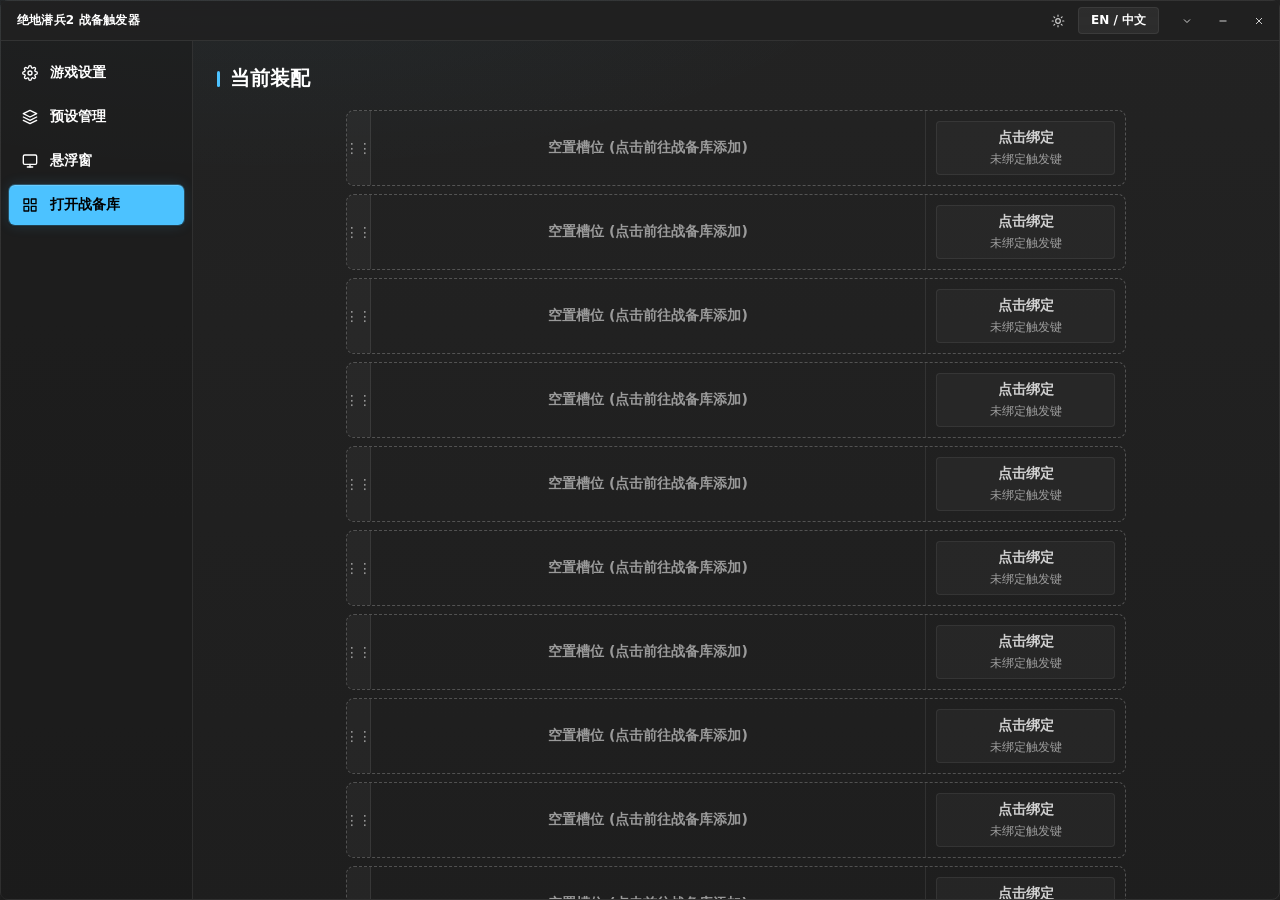
==== ui/index.html @ 61d0d746 "fix(ui): remove a duplicated ocr key in the builtin stratagem entry The M-105 Stalwart entry repeate" ====
<!DOCTYPE html>
<html lang="zh-CN" data-ui-ready="false" aria-busy="true">
<head>
    <meta charset="UTF-8">
    <meta name="viewport" content="width=device-width, initial-scale=1.0">
    <title>HD2 Trigger</title>
    <link rel="stylesheet" href="./tokens.css">
    <style>
        * {
            box-sizing: border-box; margin: 0; padding: 0; user-select: none;
            font-family: var(--font-ui);
            -webkit-font-smoothing: antialiased;
        }
        input, textarea { user-select: text; }

        html {
            width: 100%;
            height: 100%;
            background: transparent;
        }

        /* Keyboard-focus ring for interactive controls. Text inputs are excluded:
           their accent underline and brighter fill already mark focus, and the
           outer ring reads as noise on mouse click. */
        button:focus-visible, .sidebar-btn:focus-visible, .lib-card:focus-visible, .toggle-option:focus-visible {
            outline: 2px solid var(--focus-outer); outline-offset: 1px;
        }

        body {
            background-color: var(--window-bg);
            background-image: var(--window-bg-layers);
            color: var(--text-primary);
            width: 100vw; height: 100vh; display: flex; flex-direction: column; overflow: hidden;
            border: 1px solid var(--window-edge); border-radius: var(--window-radius);
            background-clip: padding-box; isolation: isolate;
            box-shadow: inset 0 1px 0 rgba(255, 255, 255, 0.03);
        }

        /* Keep the unlocalized HTML shell out of the first painted frame. */
        html[data-ui-ready="false"] body > * {
            visibility: hidden;
        }

        #titlebar {
            height: 40px; background: var(--titlebar-bg);
            backdrop-filter: blur(30px) saturate(1.3); -webkit-backdrop-filter: blur(30px) saturate(1.3);
            display: flex; justify-content: space-between; align-items: center;
            padding-left: 16px; -webkit-app-region: drag;
            border-bottom: 1px solid var(--divider); z-index: 100; flex-shrink: 0;
        }
        .title-text {
            color: var(--text-primary); font-size: 12px; font-weight: 600; letter-spacing: 0.2px;
        }
        .titlebar-controls { display: flex; height: 100%; -webkit-app-region: no-drag; align-items: center; padding-right: 4px; gap: 4px; }

        .lang-btn {
            background: var(--fill-control); border: 1px solid var(--stroke-control); color: var(--text-primary);
            cursor: pointer; padding: 4px 12px; font-size: 12px; font-weight: 600; border-radius: var(--radius-sm);
            transition: var(--transition); margin-right: 8px;
        }
        .lang-btn:hover { background: var(--fill-control-hover); border-color: var(--stroke-strong); }

        .window-btn {
            width: 32px; height: 32px; background: transparent; border: none; border-radius: var(--radius-sm);
            color: var(--text-secondary); cursor: pointer; transition: var(--transition); font-size: 12px;
            display: flex; justify-content: center; align-items: center;
        }
        .window-btn:hover { background-color: var(--fill-control-hover); color: var(--text-primary); }
        .window-btn.close:hover { background-color: var(--danger); color: white; }

        html[data-theme="dark"] .theme-icon-moon { display: none; }
        html[data-theme="light"] .theme-icon-sun { display: none; }

        #app-content { flex-grow: 1; display: flex; flex-direction: row; overflow: hidden; }

        #app-sidebar {
            width: 192px; flex-shrink: 0; display: flex; flex-direction: column; gap: 4px;
            padding: 12px 8px; border-right: 1px solid var(--divider);
            background: var(--sidebar-bg); overflow-y: auto;
        }
        .sidebar-btn {
            display: flex; align-items: center; gap: 12px; width: 100%;
            background-color: transparent; color: var(--text-primary);
            border: 1px solid transparent; border-radius: var(--radius-md);
            padding: 10px 12px; font-size: 14px; font-weight: 600; cursor: pointer;
            transition: var(--transition); text-align: left; white-space: nowrap;
        }
        .sidebar-btn svg { width: 16px; height: 16px; flex-shrink: 0; }
        .sidebar-btn:hover { background-color: var(--fill-control-hover); border-color: var(--stroke-control); }
        .sidebar-btn:active { background-color: var(--fill-control-pressed); }
        .sidebar-btn.primary {
            background-color: var(--accent); color: var(--text-on-accent); border-color: transparent;
            border-top-color: var(--primary-top-light);
            box-shadow: var(--shadow-primary);
        }
        .sidebar-btn.primary:hover { background-color: var(--accent-hover); box-shadow: var(--shadow-primary-hover); }
        .sidebar-btn.primary:active { background-color: var(--accent-pressed); color: var(--text-on-accent); box-shadow: var(--shadow-btn-pressed); }

        #main-panel { flex-grow: 1; display: flex; flex-direction: column; padding: 24px; overflow-y: auto; }
        .main-panel-title {
            color: var(--text-primary); font-size: 20px; font-weight: 600; letter-spacing: 0.1px;
            display: flex; align-items: center; gap: 10px; margin-bottom: 18px;
        }
        .main-panel-title::before { content: ''; display: block; width: 3px; height: 16px; background: var(--accent); border-radius: 2px; }

        .btn-square {
            background-color: var(--fill-control); color: var(--text-primary);
            border: 1px solid var(--stroke-strong); border-radius: var(--radius-sm);
            padding: 8px 16px; font-size: 14px; font-weight: 600; cursor: pointer;
            transition: var(--transition); display: flex; align-items: center; justify-content: center; gap: 8px;
            box-shadow: var(--shadow-btn);
        }
        .btn-square:hover { background-color: var(--fill-control-hover); box-shadow: var(--shadow-btn-hover); }
        .btn-square:active { background-color: var(--fill-control-pressed); color: var(--text-secondary); box-shadow: var(--shadow-btn-pressed); }

        .btn-square.primary {
            background-color: var(--accent); color: var(--text-on-accent); border-color: transparent;
            border-top-color: var(--primary-top-light);
            box-shadow: var(--shadow-primary);
        }
        .btn-square.primary:hover { background-color: var(--accent-hover); box-shadow: var(--shadow-primary-hover); }
        .btn-square.primary:active { background-color: var(--accent-pressed); color: var(--text-on-accent); box-shadow: var(--shadow-btn-pressed); }

        .list-container { display: flex; flex-direction: column; gap: 8px; flex-grow: 1; max-width: 780px; width: 100%; margin: 0 auto; }

        .list-row {
            display: flex; align-items: stretch; background-color: var(--bg-card);
            border: 1px solid var(--stroke-control); border-radius: var(--radius-lg);
            height: 76px; transition: var(--transition); position: relative; overflow: hidden;
            box-shadow: var(--shadow-card); cursor: default;
        }
        .list-row:hover { border-color: var(--stroke-strong); background-color: var(--bg-card-hover); box-shadow: var(--shadow-card-hover); }
        .list-row.dragging {
            transition: none; opacity: 0.9; z-index: 5;
            box-shadow: var(--shadow-flyout); cursor: grabbing;
        }
        /* 拖拽预览期间由 JS transform 接管行位置：禁用 hover 悬浮位移干扰。 */
        body.is-dragging .list-row { transform: none; }
        /* 跟随鼠标的拖拽行不响应指针，避免悬停效果和意外交互。 */
        body.is-dragging .list-row.dragging { pointer-events: none; }
        .list-row.drag-over { border-color: var(--accent); box-shadow: 0 0 0 1px var(--accent), var(--shadow-card-hover); }
        body.is-dragging .list-row * { pointer-events: none; }

        .list-row.empty {
            justify-content: space-between; align-items: stretch; border: 1px dashed var(--stroke-strong);
            background: transparent; box-shadow: none; cursor: default;
        }
        .list-row.empty:hover { background-color: transparent; border-color: var(--stroke-strong); box-shadow: none; }

        /* 拖拽手柄 */
        .drag-handle {
            width: 24px; flex-shrink: 0; display: flex; align-items: center; justify-content: center;
            border-right: 1px solid var(--divider); background: var(--fill-control-tertiary); transition: var(--transition);
            cursor: grab; touch-action: none; -webkit-user-drag: element;
        }
        .drag-handle:active { cursor: grabbing; }
        .drag-handle::after {
            content: '⋮⋮'; color: var(--text-tertiary); font-size: 14px; letter-spacing: -1px; margin-left: -1px;
        }
        .list-row:hover .drag-handle { background: var(--accent-soft); }
        .list-row:hover .drag-handle::after { color: var(--accent-text); }

        .empty-click-area {
            flex-grow: 1; display: flex; justify-content: center; align-items: center;
            color: var(--text-tertiary); font-size: 14px; font-weight: 600; cursor: pointer; transition: var(--transition);
            /* 去除左侧圆角以贴合手柄 */
            border-radius: 0;
        }
        .empty-click-area:hover { background-color: var(--accent-soft); color: var(--accent-text); }

        .row-icon-box {
            width: 76px; height: 100%; background: var(--fill-control-tertiary);
            border-right: 1px solid var(--divider); display: flex; justify-content: center; align-items: center; padding: 12px; position: relative;
        }
        .row-icon-box img { max-width: 100%; max-height: 100%; object-fit: contain; filter: drop-shadow(0 2px 4px rgba(0,0,0,0.35)); }

        .btn-remove {
            position: absolute; top: 6px; left: 6px; background: var(--bg-solid-strong); color: var(--text-secondary);
            border: 1px solid var(--stroke-control); border-radius: 50%; width: 22px; height: 22px; font-size: 12px;
            display: flex; justify-content: center; align-items: center; cursor: pointer; opacity: 0; transition: var(--transition);
        }
        .list-row:hover .btn-remove { opacity: 1; }
        .btn-remove:hover { background: var(--danger); color: white; border-color: var(--danger); }
        .btn-lock {
            position: absolute; top: 6px; right: 6px; background: var(--bg-solid-strong); color: var(--text-secondary);
            border: 1px solid var(--stroke-control); border-radius: 50%; width: 22px; height: 22px; padding: 0;
            display: flex; justify-content: center; align-items: center; cursor: pointer; opacity: 0; transition: var(--transition);
        }
        .btn-lock svg { width: 12px; height: 12px; pointer-events: none; }
        .list-row:hover .btn-lock, .btn-lock.locked { opacity: 1; }
        .btn-lock.locked { background: var(--accent); color: var(--text-on-accent); border-color: transparent; }
        .btn-lock:hover { background: var(--accent-soft); color: var(--accent-text); border-color: var(--accent); }
        .btn-lock.locked:hover { background: var(--danger-soft); color: var(--danger-text); border-color: var(--danger); }

        .row-arrows { flex-grow: 1; display: flex; justify-content: flex-start; align-items: center; gap: 10px; padding: 0 24px; }
        .arrow-img { width: 24px; height: 24px; filter: drop-shadow(0px 2px 2px rgba(0,0,0,0.35)); }
        /* Bundled arrow glyphs are white fills; invert them to a soft gray on the light theme. */
        html[data-theme="light"] .arrow-img { filter: invert(1) opacity(0.65) drop-shadow(0px 1px 2px rgba(0,0,0,0.2)); }

        .row-bind-box { width: 200px; border-left: 1px solid var(--divider); padding: 10px; display: flex; }
        .bind-btn {
            width: 100%; background: var(--fill-control-tertiary); border: 1px solid var(--stroke-control); border-radius: var(--radius-sm);
            color: var(--text-secondary); font-size: 14px; font-weight: 600; cursor: pointer; transition: var(--transition);
            display: flex; flex-direction: column; justify-content: center; align-items: center; gap: 4px; z-index: 10;
        }
        .bind-btn:hover { background: var(--fill-control-hover); color: var(--text-primary); border-color: var(--stroke-strong); }
        .bind-btn.bound { background: var(--accent-soft); border-color: var(--accent); color: var(--accent-text); font-size: 16px; }
        .bind-btn.listening { background: var(--accent); color: var(--text-on-accent); border-color: transparent; animation: pulse 1.5s infinite; }
        .bind-subtext { font-size: 12px; color: var(--text-tertiary); font-weight: 400; letter-spacing: 0; }
        .bind-btn.listening .bind-subtext { color: var(--text-on-accent); font-size: 12px; }
        .bind-btn.bound:hover .bind-subtext { color: var(--danger-text); }

        @keyframes pulse { 0% { box-shadow: 0 0 0 0 var(--accent-glow); } 70% { box-shadow: 0 0 0 10px transparent; } 100% { box-shadow: 0 0 0 0 transparent; } }

        .modal-overlay {
            position: fixed; top: 40px; left: 0; width: 100%; height: calc(100% - 40px);
            background: var(--layer-dim); backdrop-filter: blur(20px); -webkit-backdrop-filter: blur(20px);
            z-index: 50; display: flex; flex-direction: column;
            opacity: 0; visibility: hidden; pointer-events: none;
            transform: translateY(14px);
            transition: opacity 0.24s var(--motion-decelerate), transform 0.24s var(--motion-decelerate), visibility 0s linear 0.24s;
        }
        .modal-overlay.active { opacity: 1; visibility: visible; pointer-events: auto; transform: translateY(0); transition-delay: 0s; }

        .modal-header {
            padding: 16px 24px; border-bottom: 1px solid var(--divider); display: flex;
            justify-content: space-between; align-items: center; background: var(--modal-header-bg);
        }
        .modal-title { font-size: 20px; font-weight: 600; color: var(--text-primary); letter-spacing: 0.1px; display: flex; align-items: center; gap: 10px;}
        .modal-title::before { content: ''; display: block; width: 3px; height: 16px; background: var(--accent); border-radius: 2px; }
        .modal-header .btn-square { flex-grow: 0; padding: 8px 20px; font-size: 14px; }

        #library-modal .modal-header { gap: 16px; flex-wrap: wrap; flex-shrink: 0; }
        .lib-heading { flex: 1; min-width: 260px; }
        .lib-favorite-hint { margin-top: 8px; color: var(--text-secondary); font-size: 12px; line-height: 1.5; }
        .lib-search-container { padding: 20px 24px 0 24px; }
        #lib-search-input {
            width: 100%; background: var(--bg-input); border: 1px solid var(--stroke-strong); border-radius: var(--radius-sm);
            color: var(--text-primary); padding: 10px 14px; font-size: 14px; outline: none; transition: var(--transition);
        }
        #lib-search-input:focus { background: var(--bg-input-focus); border-color: var(--stroke-strong); box-shadow: inset 0 -2px 0 var(--accent); }
        #lib-search-hint { font-size: 14px; font-weight: 600; color: var(--accent-text); margin-top: 10px; display: none; }

        .lib-content { padding: 24px; overflow-y: auto; display: flex; flex-direction: column; gap: 24px; }
        .lib-cat-header { font-size: 14px; font-weight: 600; color: var(--text-secondary); border-bottom: 1px solid var(--divider); padding-bottom: 8px; letter-spacing: 0.2px;}
        .lib-grid { display: grid; grid-template-columns: repeat(auto-fill, minmax(240px, 1fr)); gap: 8px; }
        .lib-card {
            display: flex; align-items: center; border: 1px solid var(--stroke-control); background: var(--bg-card);
            border-radius: var(--radius-md); padding: 8px 12px; cursor: pointer; transition: var(--transition); gap: 12px; height: 64px;
            box-shadow: var(--shadow-card);
        }
        .lib-card:hover { border-color: var(--stroke-strong); background: var(--bg-card-hover); box-shadow: var(--shadow-card-hover); }
        .lib-card.selected { border-color: var(--accent); background: var(--accent-soft); box-shadow: 0 0 0 1px var(--accent); }
        .lib-icon { width: 44px; height: 44px; background: var(--fill-control-tertiary); border-radius: var(--radius-sm); border: 1px solid var(--stroke-control); object-fit: contain; padding: 2px;}
        .lib-name { flex-grow: 1; font-size: 14px; font-weight: 400; line-height: 1.2; }
        .lib-check { color: var(--accent-text); font-size: 16px; font-weight: bold; display: none; margin-right: 5px; }
        .lib-card.selected .lib-check { display: block; animation: popIn 0.3s var(--motion-decelerate); }
        .lib-favorite-star { color: var(--accent-text); font-size: 18px; }
        .lib-delete { flex-shrink: 0; width: 26px; height: 26px; padding: 0; border: 1px solid var(--stroke-control); border-radius: var(--radius-sm); background: transparent; color: var(--text-secondary); font-size: 18px; cursor: pointer; }
        .lib-delete:hover, .lib-delete:focus-visible { color: var(--danger-text); border-color: var(--danger); background: var(--danger-soft); }

        @keyframes popIn { 0% { transform: scale(0); opacity: 0; } 100% { transform: scale(1); opacity: 1; } }

        .settings-content { padding: 24px; display: flex; flex-direction: column; gap: 16px; overflow-y: auto; max-width: 800px; margin: 0 auto; width: 100%;}
        .set-group { background: var(--bg-card); border: 1px solid var(--stroke-control); border-radius: var(--radius-lg); padding: 20px 24px; box-shadow: var(--shadow-card); }
        /* Windows-Settings style: group headers use the primary text color;
           accent stays reserved for links and selection indicators. */
        .set-title { color: var(--text-primary); font-size: 14px; font-weight: 600; margin-bottom: 20px; letter-spacing: 0.2px; display: flex; align-items: center; gap: 8px;}
        .set-row { display: flex; justify-content: space-between; align-items: center; margin-bottom: 16px; padding-bottom: 16px; border-bottom: 1px solid var(--divider); }
        .set-row:last-child { margin-bottom: 0; padding-bottom: 0; border-bottom: none; }
        .set-label { font-size: 14px; color: var(--text-primary); font-weight: 400; display:flex; flex-direction: column; gap: 6px; }
        .set-desc { font-size: 12px; color: var(--text-secondary); line-height: 1.4; font-weight: 400; max-width: 85%; }

        .set-btn {
            background: var(--fill-control); border: 1px solid var(--stroke-strong); border-radius: var(--radius-sm);
            color: var(--text-primary); padding: 6px 14px; font-size: 14px; font-weight: 600; cursor: pointer; min-width: 120px; text-align: center; transition: var(--transition);
            box-shadow: var(--shadow-btn);
        }
        .set-btn:hover { background: var(--fill-control-hover); box-shadow: var(--shadow-btn-hover); }
        .set-btn:active { background: var(--fill-control-pressed); color: var(--text-secondary); box-shadow: var(--shadow-btn-pressed); }
        .set-btn.listening { background: var(--accent); color: var(--text-on-accent); border-color: transparent; animation: pulse 1.5s infinite; }

        .toggle-box { position: relative; display: flex; background: var(--fill-control-tertiary); border-radius: var(--radius-sm); padding: 3px; border: 1px solid var(--stroke-strong); }
        .toggle-option { position: relative; z-index: 1; padding: 5px 18px; cursor: pointer; color: var(--text-secondary); font-size: 12px; font-weight: 600; border-radius: 3px; transition: var(--transition); text-align: center;}
        /* One sliding pill per group, positioned under the active segment by
           syncTogglePills(). Switching segments slides the pill across the
           group instead of fading a per-segment background in and out. */
        .toggle-pill {
            position: absolute; top: 3px; bottom: 3px; left: 0; z-index: 0;
            width: 0; border-radius: 3px; pointer-events: none;
            background: var(--segment-selected-bg);
            border: 1px solid var(--segment-selected-border);
            box-shadow: var(--segment-selected-shadow);
            transition: transform 0.2s var(--motion-decelerate), width 0.2s var(--motion-decelerate);
        }
        .toggle-option.active { color: var(--segment-selected-text); }

        .set-input {
            background: var(--bg-input); border: 1px solid var(--stroke-strong); border-radius: var(--radius-sm);
            color: var(--text-primary); padding: 8px 14px; font-size: 14px; outline: none; transition: var(--transition);
            width: 120px; text-align: center; font-weight: 400;
        }
        /* Windows-Settings-style text fields: recessed (darker) fill at rest,
           focused = same visible neutral border + accent underline + brighter
           fill, with no extra highlight ring. */
        .set-input:focus { background: var(--bg-input-focus); border-color: var(--stroke-strong); box-shadow: inset 0 -2px 0 var(--accent); }
        .set-input-wide { width: 100%; text-align: left; max-width: 300px;}
        select.set-input { cursor: pointer; appearance: none; background-image: var(--select-chevron); background-repeat: no-repeat; background-position: right 12px center; background-size: 16px; padding-right: 40px;}
        select.set-input option { background-color: var(--bg-solid-strong); color: var(--text-primary); }

        input[type="range"] { -webkit-appearance: none; width: 140px; background: transparent; }
        /* WinUI sliders fill the track from the minimum up to the thumb with
           the accent color; --range-progress is kept in sync by the UI. */
        input[type="range"]::-webkit-slider-runnable-track {
            height: 4px; border-radius: 2px;
            background: linear-gradient(90deg, var(--accent) var(--range-progress, 100%), var(--slider-track) var(--range-progress, 100%));
        }
        input[type="range"]::-webkit-slider-thumb {
            -webkit-appearance: none; height: 18px; width: 18px; border-radius: 50%;
            background: var(--accent); border: 2px solid var(--slider-thumb-ring); margin-top: -7px; box-shadow: var(--shadow-card); cursor: pointer;
        }

        .presets-content { padding: 24px; display: flex; flex-direction: column; gap: 16px; overflow-y: auto; max-width: 900px; margin: 0 auto; width: 100%;}
        .preset-save-bar { display: flex; gap: 12px; background: var(--bg-card); padding: 16px; border-radius: var(--radius-lg); border: 1px solid var(--stroke-control); box-shadow: var(--shadow-card); }
        #preset-name-input {
            flex-grow: 1; background: var(--bg-input); border: 1px solid var(--stroke-strong); border-radius: var(--radius-sm);
            color: var(--text-primary); padding: 0 14px; font-size: 14px; outline: none; transition: var(--transition);
        }
        #preset-name-input:focus { background: var(--bg-input-focus); border-color: var(--stroke-strong); box-shadow: inset 0 -2px 0 var(--accent); }

        .preset-list { display: flex; flex-direction: column; gap: 12px; }
        .preset-card {
            border: 1px solid var(--stroke-control); background: var(--bg-card); border-radius: var(--radius-lg); padding: 20px;
            display: flex; flex-direction: column; gap: 16px; transition: var(--transition); box-shadow: var(--shadow-card);
        }
        .preset-card:hover { border-color: var(--stroke-strong); box-shadow: var(--shadow-card-hover); }
        .preset-card-header { display: flex; justify-content: space-between; align-items: center; border-bottom: 1px solid var(--divider); padding-bottom: 12px;}
        .preset-name { font-size: 16px; color: var(--text-primary); font-weight: 600; display: flex; align-items: center; gap: 10px;}
        .preset-name::before { content:''; display:inline-block; width:8px; height:8px; background: var(--accent); border-radius: 50%; }

        .preset-actions { display: flex; gap: 8px; flex-wrap: wrap; justify-content: flex-end;}
        .preset-actions .btn-square { padding: 6px 14px; font-size: 12px; }
        .preset-icons-preview { display: flex; gap: 8px; flex-wrap: wrap; background: var(--fill-control-tertiary); padding: 12px; border-radius: var(--radius-sm); border: 1px solid var(--stroke-control); }
        .preset-icon-mini { width: 40px; height: 40px; background: var(--bg-solid); border: 1px solid var(--stroke-control); border-radius: var(--radius-sm); object-fit: contain; padding: 4px; }
        .preset-icons-preview .preset-icon-mini:hover { border-color: var(--stroke-strong); }

        #global-status {
            position: fixed; bottom: 30px; left: 50%; transform: translate(-50%, 30px);
            background: var(--status-bg); backdrop-filter: blur(20px); color: var(--text-primary);
            padding: 12px 20px; font-size: 14px; font-weight: 600; border-radius: var(--radius-md); z-index: 999;
            opacity: 0; visibility: hidden; transition: opacity 0.2s var(--motion-decelerate), transform 0.2s var(--motion-decelerate), visibility 0s linear 0.2s; pointer-events: none;
            box-shadow: var(--shadow-flyout); border: 1px solid var(--stroke-strong);
            border-left: 3px solid var(--accent);
            /* Interpolated IPC error strings are unbounded in length: bound the
               pill and wrap like the toast bubble so long fallback errors stay
               inside the window instead of clipping at both edges. */
            max-width: min(calc(100vw - 48px), 640px);
            text-align: center; line-height: 1.45;
            overflow-wrap: anywhere; word-break: break-word;
        }
        #global-status.show { opacity: 1; visibility: visible; transform: translate(-50%, 0); transition-delay: 0s; }
        #global-status.error { border-left-color: var(--danger); color: var(--danger-text); }

        .confirm-box {
            width: 380px; background: var(--bg-solid-strong); border: 1px solid var(--stroke-strong);
            border-radius: var(--radius-lg); display: flex; flex-direction: column; overflow: hidden;
            box-shadow: var(--shadow-dialog);
            backdrop-filter: blur(40px); margin: auto;
        }
        .confirm-header { padding: 16px 24px; background: var(--danger-soft); color: var(--danger-text); font-size: 16px; font-weight: 600; text-align: center; border-bottom: 1px solid var(--divider); }
        .confirm-header.accent { background: var(--accent-soft); color: var(--accent-text); }
        .confirm-body { padding: 30px 24px; text-align: center; font-size: 14px; color: var(--text-primary); font-weight: 400; line-height: 1.5;}
        .confirm-footer { display: flex; gap: 12px; padding: 16px 24px; background: var(--fill-control-tertiary); border-top: 1px solid var(--divider); }
        .confirm-footer .btn-square { flex: 1; padding: 10px; }
        .update-header { background: var(--accent-soft); color: var(--accent-text); }

        .btn-danger { background-color: var(--danger); color: white; border-color: transparent; box-shadow: var(--shadow-danger); }
        .btn-danger:hover { background-color: var(--danger-hover); border-color: transparent; box-shadow: var(--shadow-danger-hover); }
        .btn-danger:active { color: white; box-shadow: var(--shadow-btn-pressed); }

        .file-upload-box { display: flex; gap: 12px; align-items: center; max-width: 300px; justify-content: flex-end;}
        .file-upload-btn {
            background: var(--fill-control); color: var(--text-primary); border: 1px dashed var(--stroke-strong); border-radius: var(--radius-sm);
            padding: 8px 18px; cursor: pointer; transition: var(--transition); font-size: 14px; flex-shrink: 0; font-weight: 400;
        }
        .file-upload-btn:hover { background: var(--accent-soft); color: var(--accent-text); border-color: var(--accent); }
        #add-strat-preview { width: 44px; height: 44px; object-fit: contain; border: 1px solid var(--stroke-control); border-radius: var(--radius-sm); background: var(--fill-control-tertiary); display: none; padding: 4px; }
        .hint-text { font-size: 12px; color: var(--text-secondary); text-align: center; margin-top: 12px; line-height: 1.6; }

    </style>
</head>
<body>
    <div id="titlebar" data-tauri-drag-region="deep">
        <div class="title-text" id="txt-app-title">HD2 MACRO TERMINAL</div>
        <div class="titlebar-controls" data-tauri-drag-region="false">
            <button class="window-btn theme-btn" id="btn-theme" onclick="toggleTheme()" aria-label="切换主题">
                <svg class="theme-icon-sun" width="14" height="14" viewBox="0 0 24 24" fill="none" stroke="currentColor" stroke-width="2" stroke-linecap="round" stroke-linejoin="round"><circle cx="12" cy="12" r="4"></circle><path d="M12 2v2m0 16v2M4.93 4.93l1.41 1.41m11.32 11.32 1.41 1.41M2 12h2m16 0h2M4.93 19.07l1.41-1.41M17.66 6.34l1.41-1.41"></path></svg>
                <svg class="theme-icon-moon" width="14" height="14" viewBox="0 0 24 24" fill="none" stroke="currentColor" stroke-width="2" stroke-linecap="round" stroke-linejoin="round"><path d="M21 12.79A9 9 0 1 1 11.21 3 7 7 0 0 0 21 12.79z"></path></svg>
            </button>
            <button class="lang-btn" id="btn-lang" onclick="toggleLanguage()">EN / 中文</button>
            <button class="window-btn" onclick="handleWindowAction('tray')"><svg width="12" height="12" viewBox="0 0 24 24" fill="none" stroke="currentColor" stroke-width="2"><path d="M6 9l6 6 6-6"/></svg></button>
            <button class="window-btn" onclick="handleWindowAction('minimize')"><svg width="12" height="12" viewBox="0 0 24 24" fill="none" stroke="currentColor" stroke-width="2"><line x1="5" y1="12" x2="19" y2="12"/></svg></button>
            <button class="window-btn close" onclick="handleWindowAction('close')"><svg width="12" height="12" viewBox="0 0 24 24" fill="none" stroke="currentColor" stroke-width="2"><line x1="18" y1="6" x2="6" y2="18"/><line x1="6" y1="6" x2="18" y2="18"/></svg></button>
        </div>
    </div>

    <div id="app-content">
        <nav id="app-sidebar" aria-label="Main navigation">
            <button class="sidebar-btn" id="btn-top-settings" onclick="openSettings()">
                <svg viewBox="0 0 24 24" fill="none" stroke="currentColor" stroke-width="2" stroke-linecap="round" stroke-linejoin="round"><circle cx="12" cy="12" r="3"></circle><path d="M19.4 15a1.65 1.65 0 0 0 .33 1.82l.06.06a2 2 0 0 1 0 2.83 2 2 0 0 1-2.83 0l-.06-.06a1.65 1.65 0 0 0-1.82-.33 1.65 1.65 0 0 0-1 1.51V21a2 2 0 0 1-2 2 2 2 0 0 1-2-2v-.09A1.65 1.65 0 0 0 9 19.4a1.65 1.65 0 0 0-1.82.33l-.06.06a2 2 0 0 1-2.83 0 2 2 0 0 1 0-2.83l.06-.06a1.65 1.65 0 0 0 .33-1.82 1.65 1.65 0 0 0-1.51-1H3a2 2 0 0 1-2-2 2 2 0 0 1 2-2h.09A1.65 1.65 0 0 0 4.6 9a1.65 1.65 0 0 0-.33-1.82l-.06-.06a2 2 0 0 1 0-2.83 2 2 0 0 1 2.83 0l.06.06a1.65 1.65 0 0 0 1.82.33H9a1.65 1.65 0 0 0 1-1.51V3a2 2 0 0 1 2-2 2 2 0 0 1 2 2v.09a1.65 1.65 0 0 0 1 1.51 1.65 1.65 0 0 0 1.82-.33l.06-.06a2 2 0 0 1 2.83 0 2 2 0 0 1 0 2.83l-.06.06a1.65 1.65 0 0 0-.33 1.82V9a1.65 1.65 0 0 0 1.51 1H21a2 2 0 0 1 2 2 2 2 0 0 1-2 2h-.09a1.65 1.65 0 0 0-1.51 1z"></path></svg>
                <span class="sidebar-label">GAME SETTINGS</span>
            </button>
            <button class="sidebar-btn" id="btn-top-presets" onclick="openPresets()">
                <svg viewBox="0 0 24 24" fill="none" stroke="currentColor" stroke-width="2" stroke-linecap="round" stroke-linejoin="round"><polygon points="12 2 2 7 12 12 22 7 12 2"></polygon><polyline points="2 17 12 22 22 17"></polyline><polyline points="2 12 12 17 22 12"></polyline></svg>
                <span class="sidebar-label">PRESETS</span>
            </button>
            <button class="sidebar-btn" id="btn-top-overlay" onclick="handleToggleOverlay()">
                <svg viewBox="0 0 24 24" fill="none" stroke="currentColor" stroke-width="2" stroke-linecap="round" stroke-linejoin="round"><rect x="2" y="3" width="20" height="14" rx="2" ry="2"></rect><line x1="8" y1="21" x2="16" y2="21"></line><line x1="12" y1="17" x2="12" y2="21"></line></svg>
                <span class="sidebar-label">OVERLAY</span>
            </button>
            <button class="sidebar-btn primary" id="btn-top-lib" onclick="openLibrary()">
                <svg viewBox="0 0 24 24" fill="none" stroke="currentColor" stroke-width="2" stroke-linecap="round" stroke-linejoin="round"><rect x="3" y="3" width="7" height="7"></rect><rect x="14" y="3" width="7" height="7"></rect><rect x="14" y="14" width="7" height="7"></rect><rect x="3" y="14" width="7" height="7"></rect></svg>
                <span class="sidebar-label">OPEN LIBRARY</span>
            </button>
        </nav>
        <div id="main-panel">
            <div class="main-panel-title" id="txt-main-title">CURRENT LOADOUT</div>
            <div class="list-container" id="slots-container"></div>
        </div>
    </div>

    <!-- Modals -->
    <div id="library-modal" class="modal-overlay">
        <div class="modal-header">
            <div class="lib-heading">
                <div class="modal-title" id="txt-lib-title">STRATAGEM LIBRARY</div>
                <div class="lib-favorite-hint" id="txt-lib-favorite-hint"></div>
            </div>
            <div style="display: flex; gap: 12px;">
                <button class="btn-square primary" id="btn-lib-add" onclick="openAddStratModal()">+ ADD CUSTOM</button>
                <button class="btn-square" id="btn-lib-done" onclick="closeModals()">DONE</button>
            </div>
        </div>
        <div class="lib-search-container">
            <input type="text" id="lib-search-input" placeholder="搜索战备名称或外号..." oninput="handleSearch()">
            <div id="lib-search-hint">你要找的是不是：</div>
        </div>
        <div class="lib-content" id="lib-content"></div>
    </div>

    <div id="settings-modal" class="modal-overlay">
        <div class="modal-header">
            <div class="modal-title" id="txt-set-title">GAME SETTINGS</div>
            <button class="btn-square primary" id="btn-set-done" onclick="saveSettings()">SAVE & CLOSE</button>
        </div>
        <div class="settings-content">
            <div class="set-group">
                <div class="set-title" id="txt-set-overlayTitle">OVERLAY APPEARANCE / 悬浮窗外观</div>
                <div class="set-row">
                    <div class="set-label">
                        <span id="txt-set-overlayLabel">If overlay is locked, click here to make it draggable.</span>
                        <span class="set-desc" id="txt-desc-unlock">若悬浮窗处于锁定状态无法拖拽，请点击此处解锁。</span>
                        <span class="set-desc" id="txt-desc-resetPosition">若悬浮窗被拖到屏幕外找不到了，点击此处将其恢复到屏幕内的默认位置。</span>
                    </div>
                    <div style="display: flex; gap: 8px;">
                        <button class="set-btn" id="btn-set-unlock" onclick="unlockOverlaySafely()">UNLOCK / 解锁</button>
                        <button class="set-btn" id="btn-reset-overlay-position" onclick="resetOverlayPosition()">RESET POSITION / 重置位置</button>
                    </div>
                </div>
                <div class="set-row">
                    <div class="set-label">
                        <span id="txt-set-opacity">OPACITY / 透明度</span>
                        <span class="set-desc" id="txt-desc-opacity">调整游戏内悬浮窗的背景透明度。</span>
                    </div>
                    <div style="display: flex; align-items: center; gap: 10px;">
                        <input type="range" id="input-set-opacity" min="10" max="100" value="100" oninput="onOpacitySliderInput(this)">
                        <span id="opacity-val" style="width: 40px; text-align: right; font-size: 14px;">100%</span>
                    </div>
                </div>
                <div class="set-row">
                    <div class="set-label">
                        <span id="txt-set-size">SIZE (W x H) / 宽高尺寸</span>
                        <span class="set-desc" id="txt-desc-size">自定义悬浮窗在屏幕上的宽和高像素大小。</span>
                    </div>
                    <div style="display: flex; gap: 8px; align-items: center;">
                        <input type="number" id="input-set-w" class="set-input" placeholder="300" style="width: 80px;" min="100" max="1000">
                        <span>x</span>
                        <input type="number" id="input-set-h" class="set-input" placeholder="550" style="width: 80px;" min="100" max="800">
                    </div>
                </div>
                <div class="set-row">
                    <div class="set-label">
                        <span id="txt-set-style">HOTKEY STYLE / 按键样式</span>
                        <span class="set-desc" id="txt-desc-style">悬浮窗内显示的按键是纯文本还是键帽图标风格。</span>
                    </div>
                    <div class="toggle-box">
                        <div class="toggle-option active" id="style-text" onclick="setOverlayStyle('text')">TEXT (文本)</div>
                        <div class="toggle-option" id="style-svg" onclick="setOverlayStyle('svg')">ICON (键帽)</div>
                    </div>
                </div>
                <div class="set-row">
                    <div class="set-label">
                        <span id="txt-set-autoOpenOverlay">启动时自动开启悬浮窗</span>
                        <span class="set-desc" id="txt-desc-autoOpenOverlay">程序启动并加载完成后自动显示悬浮窗，默认关闭。</span>
                    </div>
                    <div class="toggle-box">
                        <div class="toggle-option" id="auto-open-overlay-on" onclick="setAutoOpenOverlay(true)">开启</div>
                        <div class="toggle-option active" id="auto-open-overlay-off" onclick="setAutoOpenOverlay(false)">关闭</div>
                    </div>
                </div>
                <div class="set-row">
                    <div class="set-label">
                        <span id="txt-set-autoLockOverlay">悬浮窗呼出时自动锁定</span>
                        <span class="set-desc" id="txt-desc-autoLockOverlay">每次显示悬浮窗后自动设为不可拖动和鼠标穿透，默认关闭。</span>
                    </div>
                    <div class="toggle-box">
                        <div class="toggle-option" id="auto-lock-overlay-on" onclick="setAutoLockOverlay(true)">开启</div>
                        <div class="toggle-option active" id="auto-lock-overlay-off" onclick="setAutoLockOverlay(false)">关闭</div>
                    </div>
                </div>
            </div>

            <div class="set-group">
                <div class="set-title" id="txt-set-overlayCtrlTitle">OVERLAY CONTROLS / 悬浮窗控制</div>
                <div class="set-row">
                    <div class="set-label">
                        <span id="txt-set-ctrlUp">SCROLL UP / 向上选择</span>
                        <span class="set-desc" id="txt-desc-ovUp">在悬浮窗的战备列表中向上滚动。(留空为默认配置)</span>
                    </div>
                    <button class="set-btn" id="btn-set-ovUp" onclick="startSettingBind('ovUp', event)" oncontextmenu="clearSettingBind('ovUp', event)">WheelUp</button>
                </div>
                <div class="set-row">
                    <div class="set-label">
                        <span id="txt-set-ctrlDown">SCROLL DOWN / 向下选择</span>
                        <span class="set-desc" id="txt-desc-ovDown">在悬浮窗的战备列表中向下滚动。(留空为默认配置)</span>
                    </div>
                    <button class="set-btn" id="btn-set-ovDown" onclick="startSettingBind('ovDown', event)" oncontextmenu="clearSettingBind('ovDown', event)">WheelDown</button>
                </div>
                <div class="set-row">
                    <div class="set-label">
                        <span id="txt-set-ctrlExec">EXECUTE / 执行选定战备</span>
                        <span class="set-desc" id="txt-desc-ovExec">一键执行悬浮窗当前选中的战备指令。(留空为默认配置)</span>
                    </div>
                    <button class="set-btn" id="btn-set-ovExec" onclick="startSettingBind('ovExec', event)" oncontextmenu="clearSettingBind('ovExec', event)">MouseMiddle</button>
                </div>
            </div>

            <div class="set-group">
                <div class="set-title">
                    <span id="txt-set-ocrTitle">OCR AUTO LOADOUT</span>
                    <button class="set-btn" id="btn-set-ocrHelp" style="margin-left: auto; padding: 6px 12px; min-height: 30px;" onclick="openOcrHelp()">HELP</button>
                </div>
                <div class="set-row">
                    <div class="set-label">
                        <span id="txt-set-ocrRegion">OCR REGION</span>
                        <span class="set-desc" id="txt-desc-ocrRegion">Drag a rectangle over the in-game stratagem list. The region is saved until replaced.</span>
                    </div>
                    <div style="display: flex; flex-direction: column; align-items: flex-end; gap: 8px;">
                        <button class="set-btn" id="btn-set-ocrRegion" onclick="startOcrRegionSelect()">SELECT REGION</button>
                        <span class="set-desc" id="txt-ocr-region-status" style="max-width: 260px; text-align: right;">NOT SET</span>
                    </div>
                </div>
                <div class="set-row">
                    <div class="set-label">
                        <span id="txt-set-ocrDisplay">OCR SCREEN</span>
                        <span class="set-desc" id="txt-desc-ocrDisplay">Select the monitor where the game is running.</span>
                    </div>
                    <select id="select-set-ocrDisplay" class="set-input set-input-wide" onchange="setOcrDisplay(this.value)">
                        <option value="">PRIMARY SCREEN</option>
                    </select>
                </div>
                <div class="set-row">
                    <div class="set-label">
                        <span id="txt-set-ocrHotkey">OCR HOTKEY</span>
                        <span class="set-desc" id="txt-desc-ocrHotkey">Press this key to recognize the selected screen region and equip matched stratagems.</span>
                    </div>
                    <button class="set-btn" id="btn-set-ocrHotkey" onclick="startSettingBind('ocrHotkey', event)" oncontextmenu="clearSettingBind('ocrHotkey', event)">F8</button>
                </div>
                <div class="set-row">
                    <div class="set-label">
                        <span id="txt-set-toastEnabled">TOAST NOTIFICATIONS</span>
                        <span class="set-desc" id="txt-desc-toastEnabled">Show notification bubbles on the player screen.</span>
                    </div>
                    <div class="toggle-box">
                        <div class="toggle-option active" id="toast-on" onclick="setToastEnabled(true)">ON</div>
                        <div class="toggle-option" id="toast-off" onclick="setToastEnabled(false)">OFF</div>
                    </div>
                </div>
            </div>

            <div class="set-group">
                <div class="set-title" id="txt-set-loadout">STRATAGEM LOADOUT</div>
                <div class="set-row">
                    <div class="set-label">
                        <span id="txt-set-slotCount">LOADOUT SLOTS</span>
                        <span class="set-desc" id="txt-desc-slotCount">Set how many stratagem slots are shown. Max 14.</span>
                    </div>
                    <input type="number" id="input-set-slotCount" class="set-input" placeholder="10" min="1" max="14">
                </div>
            </div>

            <div class="set-group">
                <div class="set-title" id="txt-set-menu">STRATAGEM MENU CONTROL</div>
                <div class="set-row">
                    <div class="set-label">
                        <span id="txt-set-menuKey">MENU KEY (DEFAULT CTRL)</span>
                        <span class="set-desc" id="txt-desc-menuKey">你在游戏内用于呼出战备菜单的按键。</span>
                    </div>
                    <button class="set-btn" id="btn-set-menuKey" onclick="startSettingBind('menuKey', event)">ControlLeft</button>
                </div>
                <div class="set-row">
                    <div class="set-label">
                        <span id="txt-set-menuMode">TRIGGER MODE (HOLD / TOGGLE)</span>
                        <span class="set-desc" id="txt-desc-menuMode">游戏内的设定：长按呼出，还是按一次切换状态。</span>
                    </div>
                    <div class="toggle-box">
                        <div class="toggle-option active" id="mode-hold" onclick="setMenuMode('hold')">HOLD</div>
                        <div class="toggle-option" id="mode-toggle" onclick="setMenuMode('toggle')">TOGGLE</div>
                    </div>
                </div>
                <div class="set-row">
                    <div class="set-label">
                        <span id="txt-set-directionOnly">DIRECTION INPUT ONLY</span>
                        <span class="set-desc" id="txt-desc-directionOnly">Only type the directional sequence without pressing or releasing the stratagem menu key.</span>
                    </div>
                    <div class="toggle-box">
                        <div class="toggle-option" id="direction-only-on" onclick="setDirectionOnly(true)">ON</div>
                        <div class="toggle-option active" id="direction-only-off" onclick="setDirectionOnly(false)">OFF</div>
                    </div>
                </div>
                <div class="set-row">
                    <div class="set-label">
                        <span id="txt-set-menuDelay">MENU OPEN DELAY / 菜单展开等待 (ms)</span>
                        <span class="set-desc" id="txt-desc-menuDelay">按下呼出键后，等待多少毫秒再开始输入指令。</span>
                    </div>
                    <input type="number" id="input-set-menuDelay" class="set-input" placeholder="100" min="1">
                </div>
                <div class="set-row">
                    <div class="set-label">
                        <span id="txt-set-pressDelay">PRESS DURATION / 按压时长 (ms)</span>
                        <span class="set-desc" id="txt-desc-pressDelay">模拟每次按下方向键的持续时间。</span>
                    </div>
                    <input type="number" id="input-set-pressDelay" class="set-input" placeholder="10" min="1">
                </div>
                <div class="set-row">
                    <div class="set-label">
                        <span id="txt-set-intervalDelay">INTERVAL DELAY / 指令间隔 (ms)</span>
                        <span class="set-desc" id="txt-desc-intervalDelay">松开上一个按键与按下下一个按键之间的间隔时间。</span>
                    </div>
                    <input type="number" id="input-set-intervalDelay" class="set-input" placeholder="10" min="1">
                </div>
            </div>

            <div class="set-group">
                <div class="set-title" id="txt-set-arrows">STRATAGEM INPUT KEYS</div>
                <div class="set-row">
                    <div class="set-label">
                        <span id="txt-set-up">UP</span>
                        <span class="set-desc" id="txt-desc-upKey">游戏内设定的“上”指令键。</span>
                    </div>
                    <button class="set-btn" id="btn-set-upKey" onclick="startSettingBind('upKey', event)">W</button>
                </div>
                <div class="set-row">
                    <div class="set-label">
                        <span id="txt-set-down">DOWN</span>
                        <span class="set-desc" id="txt-desc-downKey">游戏内设定的“下”指令键。</span>
                    </div>
                    <button class="set-btn" id="btn-set-downKey" onclick="startSettingBind('downKey', event)">S</button>
                </div>
                <div class="set-row">
                    <div class="set-label">
                        <span id="txt-set-left">LEFT</span>
                        <span class="set-desc" id="txt-desc-leftKey">游戏内设定的“左”指令键。</span>
                    </div>
                    <button class="set-btn" id="btn-set-leftKey" onclick="startSettingBind('leftKey', event)">A</button>
                </div>
                <div class="set-row">
                    <div class="set-label">
                        <span id="txt-set-right">RIGHT</span>
                        <span class="set-desc" id="txt-desc-rightKey">游戏内设定的“右”指令键。</span>
                    </div>
                    <button class="set-btn" id="btn-set-rightKey" onclick="startSettingBind('rightKey', event)">D</button>
                </div>
            </div>
        </div>
    </div>


    <div id="presets-modal" class="modal-overlay">
        <div class="modal-header">
            <div class="modal-title" id="txt-pre-title">LOADOUT PRESETS</div>
            <button class="btn-square" id="btn-pre-done" onclick="closeModals()">CLOSE</button>
        </div>
        <div class="presets-content">
            <div class="preset-save-bar">
                <input type="text" id="preset-name-input" placeholder="Enter preset name..." maxlength="20" autocomplete="off">
                <button class="btn-square primary" id="btn-pre-save" onclick="saveCurrentPreset()" style="flex-grow: 0;">SAVE CURRENT</button>
                <button class="btn-square" id="btn-pre-import" onclick="openImportModal()" style="flex-grow: 0;">IMPORT CODE</button>
            </div>
            <div class="preset-list" id="preset-list-container"></div>
        </div>
    </div>

    <div id="confirm-modal" class="modal-overlay">
        <div class="confirm-box">
            <div class="confirm-header" id="txt-confirm-title">WARNING</div>
            <div class="confirm-body" id="txt-confirm-msg">确定要删除此预设吗？</div>
            <div class="confirm-footer">
                <button class="btn-square" id="btn-confirm-cancel" onclick="closeConfirmModal()">CANCEL</button>
                <button class="btn-square btn-danger" id="btn-confirm-ok" onclick="executeDelete()">DELETE</button>
            </div>
        </div>
    </div>

    <div id="catalog-update-modal" class="modal-overlay" style="z-index: 91;" role="dialog" aria-modal="true" aria-labelledby="txt-catalog-update-title">
        <div class="confirm-box" style="width: 430px; max-width: calc(100% - 32px);">
            <div class="confirm-header update-header" id="txt-catalog-update-title">战备数据库已更新</div>
            <div class="confirm-body" id="txt-catalog-update-msg">已更新至新版本。</div>
            <div class="confirm-footer">
                <button class="btn-square primary" id="btn-catalog-update-ok" onclick="closeCatalogUpdateModal()">知道了</button>
            </div>
        </div>
    </div>

    <div id="import-modal" class="modal-overlay" style="z-index: 70;">
        <div class="confirm-box" style="width: 440px; padding: 0;">
            <div class="confirm-header accent" id="txt-import-title">IMPORT PRESET CODE</div>
            <div class="confirm-body" style="padding: 24px;">
                <textarea id="import-code-input" class="set-input set-input-wide" style="width: 100%; height: 100px; resize: none; border-radius: 8px;" placeholder="Paste preset code here..."></textarea>
            </div>
            <div class="confirm-footer">
                <button class="btn-square" id="btn-import-cancel" onclick="closeImportModal()">CANCEL</button>
                <button class="btn-square primary" id="btn-import-ok" onclick="executeImport()">IMPORT</button>
            </div>
        </div>
    </div>

    <div id="rename-modal" class="modal-overlay" style="z-index: 70;">
        <div class="confirm-box" style="width: 440px; padding: 0;">
            <div class="confirm-header accent" id="txt-rename-title">RENAME PRESET</div>
            <div class="confirm-body" style="padding: 24px;">
                <input type="text" id="rename-input" class="set-input set-input-wide" style="width: 100%; border-radius: 8px;" placeholder="Enter new name..." maxlength="40" autocomplete="off">
            </div>
            <div class="confirm-footer">
                <button class="btn-square" id="btn-rename-cancel" onclick="closeRenameModal()">CANCEL</button>
                <button class="btn-square primary" id="btn-rename-ok" onclick="executeRename()">CONFIRM</button>
            </div>
        </div>
    </div>

    <div id="global-status">状态提示</div>
    
    <div id="add-strat-modal" class="modal-overlay" style="z-index: 60;">
        <div class="modal-header">
            <div class="modal-title" id="txt-add-title">ADD CUSTOM STRATAGEM</div>
            <button class="btn-square" id="btn-add-cancel" onclick="closeAddStratModal()">CANCEL</button>
        </div>
        <div class="settings-content">
            <div class="set-group">
                <div class="set-row">
                    <div class="set-label">
                        <span id="txt-add-cat">CATEGORY / 分类</span>
                        <span class="set-desc" id="txt-desc-addCat">选择该战备所属的分类库。</span>
                    </div>
                    <select id="add-strat-cat" class="set-input set-input-wide">
                        <option value="support" id="opt-cat-support">支援武器</option>
                        <option value="orbital" id="opt-cat-orbital">轨道系</option>
                        <option value="eagle" id="opt-cat-eagle">飞鹰系</option>
                        <option value="emplacement" id="opt-cat-emplacement">防御系</option>
                        <option value="sentry" id="opt-cat-sentry">哨戒炮</option>
                        <option value="backpack" id="opt-cat-backpack">背包</option>
                        <option value="vehicle" id="opt-cat-vehicle">载具</option>
                        <option value="mission" id="opt-cat-mission">任务通用</option>
                    </select>
                </div>
                <div class="set-row">
                    <div class="set-label">
                        <span id="txt-add-icon">ICON (SVG) / 图标</span>
                        <span class="set-desc" id="txt-desc-addIcon">上传战备图标，推荐使用透明背景的 SVG 或 PNG。</span>
                    </div>
                    <div class="file-upload-box">
                        <img id="add-strat-preview">
                        <label class="file-upload-btn">
                            <span id="txt-add-upload">CHOOSE FILE</span>
                            <input type="file" id="add-strat-icon" accept=".svg, .png, .jpg" style="display: none;" onchange="handleSvgUpload(event)">
                        </label>
                    </div>
                </div>
                <div class="set-row">
                    <div class="set-label">
                        <span id="txt-add-name-zh">NAME (ZH) / 中文名</span>
                        <span class="set-desc" id="txt-desc-addZh">战备在中文界面下的显示名称。</span>
                    </div>
                    <input type="text" id="add-strat-name-zh" class="set-input set-input-wide" placeholder="输入中文名称">
                </div>
                <div class="set-row">
                    <div class="set-label">
                        <span id="txt-add-name-en">NAME (EN) / 英文名</span>
                        <span class="set-desc" id="txt-desc-addEn">战备在英文界面下的显示名称。</span>
                    </div>
                    <input type="text" id="add-strat-name-en" class="set-input set-input-wide" placeholder="Enter English name">
                </div>
                <div class="set-row" style="border-bottom: none;">
                    <div class="set-label">
                        <span id="txt-add-seq">SEQUENCE / 指令序列</span>
                        <span class="set-desc" id="txt-desc-addSeq">请使用 W A S D 字母输入指令，忽略大小写。</span>
                    </div>
                    <input type="text" id="add-strat-seq" class="set-input set-input-wide" placeholder="例如: W A S D">
                </div>
                <div class="set-row" style="border-bottom: none;">
                    <div class="set-label">
                        <span id="txt-add-ocr">OCR MATCH TERMS</span>
                        <span class="set-desc" id="txt-desc-addOcr">Use English commas to separate OCR terms.</span>
                    </div>
                    <input type="text" id="add-strat-ocr" class="set-input set-input-wide" placeholder="C4背包, C4 Pack, B/MD C4 背包">
                </div>
            </div>
            
            <button class="btn-square primary" id="btn-add-save" style="margin-top: 10px; width: 100%; height: 50px; font-size: 14px;" onclick="saveCustomStratagem()">SAVE / 保存并添加</button>
            <div class="hint-text" id="txt-add-hint">提示：点击自定义战备卡片上的 × 按钮可将其删除。</div>
        </div>
    </div>

    <script src="./bridge.js"></script>
    <script>
        let currentLang = 'zh';

        function finishUiStartup() {
            document.documentElement.dataset.uiReady = 'true';
            document.documentElement.setAttribute('aria-busy', 'false');
            // The window starts hidden to avoid a blank startup flash; reveal
            // it only now that the localized UI is rendered and visible.
            if (window.electronAPI && window.electronAPI.showMainWindow) {
                window.electronAPI.showMainWindow().catch(error => {
                    console.error('Failed to reveal the main window:', error);
                });
            }
        }

        const i18n = {
            zh: {
                // UI
                themeToLight: "切换到浅色主题", themeToDark: "切换到深色主题",
                btnOverlay: "悬浮窗", setOverlayTitle: "悬浮窗外观", setOverlayLabel: "如果悬浮窗已锁定，点击此处恢复可拖拽状态。",
                btnUnlock: "解锁", appTitle: "绝地潜兵2 战备触发器", btnSettings: "游戏设置", btnPresets: "预设管理", btnOpenLib: "打开战备库", mainLoadoutTitle: "当前装配",
                resetOverlayPosition: "重置位置", resetOverlayPositionDesc: "若悬浮窗被拖到屏幕外找不到了，点击此处将其恢复到屏幕内的默认位置。", resetOverlayDone: "悬浮窗位置已重置", resetOverlayFailed: "重置悬浮窗位置失败: {error}",
                emptySlot: "空置槽位 (点击前往战备库添加)", clickToBind: "点击绑定", waiting: "等待输入...",
                unboundSub: "未绑定触发键", bindSub: "按下组合键，回车确认 (ESC取消)", boundSub: "右键点击清除绑定",
                libTitle: "战备配置档案库", btnDone: "完成", dragHint: "按住拖动排序 (不改变键位)",
                libFavoriteHint: "右键收藏 / 取消收藏，收藏的战备会置顶显示在“最爱”分类。",
                cat_favorites: "最爱", libSearchResults: "搜索结果", favoriteAdd: "右键收藏", favoriteRemove: "右键取消收藏", favoriteAdded: "已加入最爱", favoriteRemoved: "已取消收藏",
                searchPh: "搜索战备名称或外号...", searchHint: "你要找的是不是：",
                setLoadout: "战备栏位", slotCount: "栏位槽数量", setMenu: "战备菜单控制", setMenuKey: "呼出战备栏按键", setMenuMode: "呼出模式", modeHold: "按住", modeToggle: "切换", directionOnly: "仅输入方向", directionOnlyOn: "开启", directionOnlyOff: "关闭",
                setArrows: "战备指令输入键位", up: "上", down: "下", left: "左", right: "右", saveClose: "保存并关闭",
                preTitle: "战备预设管理", btnSaveCurrent: "保存当前装配", phPresetName: "输入预设名称...", btnLoad: "加载", btnDel: "删除",
                cat_support: "支援武器", cat_orbital: "轨道系", cat_eagle: "飞鹰系", cat_emplacement: "防御系", cat_sentry: "哨戒炮", cat_backpack: "背包", cat_vehicle: "载具", cat_mission: "任务通用",
                
                // 口令
                btnImport: "导入口令", btnExport: "口令导出", msgExported: "预设口令已复制到剪贴板！",
                msgImportSuccess: "预设导入成功！", msgImportFailed: "导入失败：口令格式错误或无效",
                importTitle: "导入预设口令", importPh: "在此粘贴预设口令...",
                sharePrefix: "我向你分享了一段战备预设口令，使用战备触发器导入后查看！（{code}）",
                btnUpdate: "覆盖", btnRename: "重命名",
                msgConfirmUpdate: "确定要使用当前装配覆盖此预设吗？",
                msgPreUpdated: "预设已成功覆盖", msgPreRenamed: "预设已重命名",
                renameTitle: "重命名预设",

                // 提示
                msgFull: "配置槽位已满 ({count}/{count})", msgClear: "已清除快捷键", msgMacro: "绑定成功:", msgKey: "键位设定成功:", msgConfirm: "该键位已被绑定，是否顶替？", msgOcrHotkeyConflict: "该键位已被设置为 OCR 识别快捷键，无法绑定为战备快捷键", msgExec: ">>> 执行战备", msgSetSaved: "游戏设置已保存",
                msgEnterName: "请输入预设名称", msgEmptyLoadout: "当前装配为空，无法保存", msgPreSaved: "预设已成功保存", msgPreLoaded: "预设已加载并同步悬浮窗", msgConfirmDel: "确定要删除此预设吗？", msgPresetExists: "保存失败：该预设名称已存在！",
                btnAddCustom: "+ 自定义战备",
                setMenuDelay: "菜单展开等待 (ms)", setPressDelay: "按压时长 (ms)", setIntervalDelay: "指令间隔 (ms)",
                
                // 自定义
                addTitle: "添加自定义战备", addCat: "战备分类", addIcon: "战备图标", uploadBtn: "选择文件", nameZh: "中文名称", nameEn: "英文名称",
                addSeq: "指令序列 (输入W A S D)", addOcr: "OCR 匹配字段", addSave: "保存并添加", msgInvalidSeq: "序列只能包含W A S D", msgFillAll: "请填写名称、分类和指令序列", msgCustomSaved: "自定义战备已添加！",
                addHint: "提示：点击自定义战备卡片上的 × 按钮可将其删除。", msgConfirmDelCustom: "确定要删除该自定义战备吗？",
                addNameZhPh: "输入中文名称", addNameEnPh: "输入英文名称", addSeqPh: "例如:WDSSS", addOcrPh: "例如: C4背包, C4 Pack, B/MD C4 背包",
                
                // 悬浮窗
                ovOpacity: "透明度", ovSize: "宽高尺寸", ovStyle: "按键样式", ovText: "文本", ovIcon: "图标",
                autoOpenOverlay: "启动时自动开启悬浮窗", autoOpenOverlayOn: "开启", autoOpenOverlayOff: "关闭",
                autoLockOverlay: "悬浮窗呼出时自动锁定", autoLockOverlayOn: "开启", autoLockOverlayOff: "关闭",
                ovCtrlTitle: "悬浮窗控制", ovCtrlUp: "向上选择", ovCtrlDown: "向下选择", ovCtrlExec: "执行选定战备",
                
                // 设置说明
                descUnlock: "悬浮窗处于锁定状态时,请点击此处解锁", descOpacity: "调整悬浮窗背景的透明度", descSize: "自定义悬浮窗的宽高数值", descStyle: "自定义悬浮窗内显示的按键风格",
                descAutoOpenOverlay: "程序启动并加载完成后自动显示悬浮窗，默认关闭。", descAutoLockOverlay: "每次显示悬浮窗后自动设为不可拖动和鼠标穿透，默认关闭。",
                descSlotCount: "设置主界面显示的战备槽位数量，最多支持 14 个。",
                descOvUp: "设置悬浮窗选中框向上移动的按键(留空为默认配置)", descOvDown: "设置悬浮窗选中框向下移动的按键(留空为默认配置)", descOvExec: "一键执行悬浮窗当前选中的战备指令。(留空为默认配置)",
                descMenuKey: "在此设定你在游戏内用于呼出战备菜单的按键", descMenuMode: "在此选择你游戏内的设定", descDirectionOnly: "开启后只输入战备方向序列，不再按下或松开呼出战备栏按键。", descMenuDelay: "按下呼出键后，等待多少毫秒再开始输入指令", descPressDelay: "模拟每次按下方向键的持续时间",
                descIntervalDelay: "松开上一个按键与按下下一个按键之间的间隔时间", descUpKey: "游戏设定的“上”指令键", descDownKey: "游戏设定的“下”指令键", descLeftKey: "游戏设定的“左”指令键", descRightKey: "游戏设定的“右”指令键",
                descAddCat: "该战备所属的分类", descAddIcon: "上传战备图标，推荐使用SVG或PNG", descAddZh: "战备在中文界面下的显示名称", descAddEn: "战备在英文界面下的显示名称", descAddSeq: "请使用 WASD 字母输入指令，忽略大小写", descAddOcr: "OCR 自动识别只会对比这里的字段，请使用英文逗号分隔多个可能识别到的写法。",
                catalogUpdateTitle: "战备数据库已更新",
                catalogUpdateMessage: "已更新至 v{version}。",
                catalogUpdateOk: "知道了",
                ocrHelp: "帮助",
                ocrTitle: "OCR 自动识别", ocrRegion: "识别区域", ocrSelectRegion: "框选识别区域", ocrDisplay: "识别屏幕", ocrPrimaryDisplay: "主屏幕", ocrHotkey: "识别快捷键", toastEnabled: "提示气泡", toastOn: "开启", toastOff: "关闭", ocrRegionUnset: "未设置", ocrRegionSet: "已设置: {width} x {height} @ {x},{y}",
                descOcrRegion: "在屏幕叠加层上拖动鼠标框选游戏左上角战备栏文字区域，保存后 OCR 只识别此区域。", descOcrDisplay: "选择游戏所在的显示器，框选窗口只会出现在这块屏幕上。", descOcrHotkey: "按下该快捷键后自动识别区域内文字，并和中英文战备库名称比对后装备识别结果。", descToastEnabled: "在玩家屏幕底部稍微靠上的位置显示提示气泡。",
                msgOcrSelectStarted: "请在屏幕上拖动框选 OCR 识别区域", msgOcrRegionSaved: "OCR 识别区域已保存", msgOcrNoRegion: "请先在设置中框选 OCR 识别区域", msgOcrRunning: "OCR 识别中...", msgOcrNoText: "OCR 未识别到文字", msgOcrNoMatch: "未匹配到战备", msgOcrLoaded: "已成功装备 {count} 个战备", msgOcrNoSpace: "剩余战备空位不足", msgOcrFailed: "OCR 识别失败: {error}", msgMacroFailed: "按键发送失败: {error}", msgOverlayFailed: "悬浮窗操作失败: {error}", msgUnlockFailed: "悬浮窗解锁失败: {error}", announcementOk: "我知道了"
            },
            en: {
                // UI
                themeToLight: "Switch to light theme", themeToDark: "Switch to dark theme",
                btnOverlay: "OVERLAY", setOverlayTitle: "OVERLAY APPEARANCE", setOverlayLabel: "If overlay is locked, click here to make it draggable again.",
                btnUnlock: "UNLOCK OVERLAY", appTitle: "HD2 Trigger", btnSettings: "GAME SETTINGS", btnPresets: "PRESETS", btnOpenLib: "OPEN LIBRARY", mainLoadoutTitle: "CURRENT LOADOUT",
                resetOverlayPosition: "RESET POSITION", resetOverlayPositionDesc: "If the overlay was dragged off-screen and cannot be found, click here to restore it to the default on-screen position.", resetOverlayDone: "Overlay position reset", resetOverlayFailed: "Failed to reset overlay position: {error}",
                emptySlot: "EMPTY SLOT (CLICK TO ADD)", clickToBind: "CLICK TO BIND", waiting: "WAITING...",
                unboundSub: "NO HOTKEY BOUND", bindSub: "PRESS CHORD, ENTER TO CONFIRM (ESC CANCEL)", boundSub: "RIGHT CLICK TO CLEAR",
                libTitle: "STRATAGEM LIBRARY", btnDone: "DONE", dragHint: "Hold and drag to reorder",
                libFavoriteHint: "Right-click to favorite or unfavorite. Favorites are pinned to the top of the library.",
                cat_favorites: "FAVORITES", libSearchResults: "SEARCH RESULTS", favoriteAdd: "Right-click to favorite", favoriteRemove: "Right-click to unfavorite", favoriteAdded: "Added to favorites", favoriteRemoved: "Removed from favorites",
                searchPh: "Search by name...", searchHint: "Did you mean:",
                setLoadout: "STRATAGEM LOADOUT", slotCount: "LOADOUT SLOTS", setMenu: "STRATAGEM MENU CONTROL", setMenuKey: "MENU KEY", setMenuMode: "TRIGGER MODE (HOLD / TOGGLE)", modeHold: "HOLD", modeToggle: "TOGGLE", directionOnly: "DIRECTION INPUT ONLY", directionOnlyOn: "ON", directionOnlyOff: "OFF",
                setArrows: "STRATAGEM INPUT KEYS", up: "UP", down: "DOWN", left: "LEFT", right: "RIGHT", saveClose: "SAVE & CLOSE",
                preTitle: "LOADOUT PRESETS", btnSaveCurrent: "SAVE CURRENT", phPresetName: "Enter preset name...", btnLoad: "LOAD", btnDel: "DELETE",
                cat_support: "SUPPORT WEAPONS", cat_orbital: "ORBITAL STRIKES", cat_eagle: "EAGLE STRIKES", cat_emplacement: "EMPLACEMENTS", cat_sentry: "SENTRIES", cat_backpack: "BACKPACKS", cat_vehicle: "VEHICLES", cat_mission: "MISSION / GENERAL",
                
                // 预设口令
                btnImport: "IMPORT CODE", btnExport: "EXPORT CODE", msgExported: "Preset code copied to clipboard!",
                msgImportSuccess: "Preset imported successfully!", msgImportFailed: "Import failed: Invalid code format",
                importTitle: "IMPORT PRESET CODE", importPh: "Paste preset code here...",
                sharePrefix: "I shared a loadout preset code with you, import it in HD2 Trigger to view! ({code})",
                btnUpdate: "OVERWRITE", btnRename: "RENAME",
                msgConfirmUpdate: "Overwrite this preset with current loadout?",
                msgPreUpdated: "PRESET OVERWRITTEN SUCCESSFULLY", msgPreRenamed: "PRESET RENAMED SUCCESSFULLY",
                renameTitle: "RENAME PRESET",

                // 提示
                msgFull: "SLOTS FULL ({count}/{count})", msgClear: "HOTKEY CLEARED", msgMacro: "MACRO BOUND:", msgKey: "KEY ASSIGNED:", msgConfirm: "KEY IN USE. REPLACE IT?", msgOcrHotkeyConflict: "This key is already used as the OCR hotkey and cannot be bound to a stratagem.", msgExec: ">>> EXECUTE MACRO", msgSetSaved: "SETTINGS SAVED",
                msgEnterName: "PLEASE ENTER A PRESET NAME", msgEmptyLoadout: "LOADOUT IS EMPTY", msgPreSaved: "PRESET SAVED SUCCESSFULLY", msgPreLoaded: "PRESET LOADED AND SYNCED", msgConfirmDel: "DELETE THIS PRESET?", msgPresetExists: "FAILED: PRESET NAME ALREADY EXISTS!",
                btnAddCustom: "+ ADD CUSTOM",
                setMenuDelay: "MENU OPEN DELAY (ms)", setPressDelay: "PRESS DURATION (ms)", setIntervalDelay: "INTERVAL DELAY (ms)",
                
                // 自定义战备
                addTitle: "ADD CUSTOM STRATAGEM", addCat: "CATEGORY", addIcon: "ICON (.svg)", uploadBtn: "CHOOSE FILE", nameZh: "NAME (ZH)", nameEn: "NAME (EN)",
                addSeq: "SEQUENCE (USE W A S D)", addOcr: "OCR MATCH TERMS", addSave: "SAVE & ADD", msgInvalidSeq: "Sequence must only contain W, A, S, D", msgFillAll: "Please fill names, category and sequence", msgCustomSaved: "Custom stratagem added!",
                addHint: "Hint: Click the × button on a custom stratagem card to delete it.", msgConfirmDelCustom: "Delete this custom stratagem?",
                addNameZhPh: "Enter Chinese name", addNameEnPh: "Enter English name", addSeqPh: "e.g. W A S D", addOcrPh: "e.g. C4背包, C4 Pack, B/MD C4 Backpack",
                
                // 悬浮窗
                ovOpacity: "OPACITY", ovSize: "SIZE (W x H)", ovStyle: "HOTKEY STYLE", ovText: "TEXT", ovIcon: "ICON",
                autoOpenOverlay: "AUTO-OPEN OVERLAY ON STARTUP", autoOpenOverlayOn: "ON", autoOpenOverlayOff: "OFF",
                autoLockOverlay: "AUTO-LOCK OVERLAY WHEN SHOWN", autoLockOverlayOn: "ON", autoLockOverlayOff: "OFF",
                ovCtrlTitle: "OVERLAY CONTROLS", ovCtrlUp: "SCROLL UP", ovCtrlDown: "SCROLL DOWN", ovCtrlExec: "EXECUTE SELECTION",
                
                // 设置说明
                descUnlock: "Click if the overlay window cannot be dragged.", descOpacity: "Adjust the background transparency of the overlay.", descSize: "Set the width and height of the overlay on screen.", descStyle: "Display hotkeys as plain text or keycap style icons.",
                descAutoOpenOverlay: "Automatically show the overlay after startup finishes. Off by default.", descAutoLockOverlay: "Automatically make the overlay click-through and not draggable whenever it is shown. Off by default.",
                descSlotCount: "Set how many loadout slots are shown. Max 14.",
                descOvUp: "Scroll up the stratagem list in the overlay. (Leave empty for default)", descOvDown: "Scroll down the stratagem list in the overlay. (Leave empty for default)", descOvExec: "Execute the currently selected stratagem in the overlay. (Leave empty for default)",
                descMenuKey: "The key used to open the stratagem menu in-game.", descMenuMode: "Hold the key to keep menu open, or press once to toggle.", descDirectionOnly: "Only type the directional sequence without pressing or releasing the stratagem menu key.", descMenuDelay: "Time to wait after opening the menu before typing commands.", descPressDelay: "How long each directional key is held down.",
                descIntervalDelay: "Time between releasing one key and pressing the next.", descUpKey: "In-game directional key mapped to UP.", descDownKey: "In-game directional key mapped to DOWN.", descLeftKey: "In-game directional key mapped to LEFT.", descRightKey: "In-game directional key mapped to RIGHT.",
                descAddCat: "Select the library category for this stratagem.", descAddIcon: "Upload an icon, SVG or PNG with transparent background recommended.", descAddZh: "Display name in the Chinese interface.", descAddEn: "Display name in the English interface.", descAddSeq: "Use letters W A S D to input sequence, case-insensitive.", descAddOcr: "OCR auto equip only compares these terms. Separate multiple possible OCR spellings with English commas.",
                catalogUpdateTitle: "STRATAGEM DATABASE UPDATED",
                catalogUpdateMessage: "Updated to v{version}.",
                catalogUpdateOk: "OK",
                ocrHelp: "Help",
                ocrTitle: "OCR AUTO LOADOUT", ocrRegion: "OCR REGION", ocrSelectRegion: "SELECT REGION", ocrDisplay: "OCR SCREEN", ocrPrimaryDisplay: "PRIMARY SCREEN", ocrHotkey: "OCR HOTKEY", toastEnabled: "TOAST NOTIFICATIONS", toastOn: "ON", toastOff: "OFF", ocrRegionUnset: "NOT SET", ocrRegionSet: "SET: {width} x {height} @ {x},{y}",
                descOcrRegion: "Drag a rectangle over the in-game stratagem text area. OCR will only read this saved region until you replace it.", descOcrDisplay: "Select the monitor where the game is running. The region selector will only appear on that screen.", descOcrHotkey: "Press this hotkey to recognize the selected region and equip stratagems matched against the English and Chinese library names.", descToastEnabled: "Show notification bubbles slightly above the bottom of the player screen.",
                msgOcrSelectStarted: "Drag on screen to select the OCR region", msgOcrRegionSaved: "OCR region saved", msgOcrNoRegion: "Select an OCR region in settings first", msgOcrRunning: "OCR recognizing...", msgOcrNoText: "OCR did not read any text", msgOcrNoMatch: "No stratagems matched", msgOcrLoaded: "Successfully equipped {count} stratagems", msgOcrNoSpace: "Not enough remaining stratagem slots", msgOcrFailed: "OCR failed: {error}", msgMacroFailed: "Input failed: {error}", msgOverlayFailed: "Overlay operation failed: {error}", msgUnlockFailed: "Could not unlock overlay: {error}", announcementOk: "Got it"
            }
        };


        const defaultStratagemDB = [
            { id:'wpn_mg', grp:'support', name:{zh:'MG-43 机枪',en:'MG-43 Machine Gun'}, aliases:[],ocr:['机枪'], seq:['S','A','S','W','D'] , icon: 'Machine_Gun_Stratagem_Icon.svg'},
            { id:'wpn_eat', grp:'support', name:{zh:'EAT-17 消耗性反坦克武器',en:'EAT-17 Expendable Anti-Tank'}, aliases:['筒子', '次抛', 'eat'],ocr:['消耗性反坦克武器'], seq:['S','S','A','W','D'], icon: 'Expendable_Anti-Tank_Stratagem_Icon.svg'},
            { id:'wpn_stalwart', grp:'support', name:{zh:'M-105 盟友',en:'M-105 Stalwart'}, aliases:['盟友', '小机枪'], ocr:['盟友'], seq:['S','A','S','W','W','A'], icon: 'Stalwart_Stratagem_Icon.svg' },
            { id:'wpn_laser', grp:'support', name:{zh:'LAS-98 激光大炮',en:'LAS-98 Laser Cannon'}, aliases:['激光炮'], ocr:['激光大炮'],seq:['S','A','S','W','A'] , icon: 'Laser_Cannon_Stratagem_Icon.svg'},
            { id:'wpn_amr', grp:'support', name:{zh:'APW-1 反器材步枪',en:'APW-1 Anti-Materiel Rifle'}, aliases:['大狙', '反器材'], ocr:['反器材步枪'],seq:['S','A','D','W','S'], icon: 'Anti-Materiel_Rifle_Stratagem_Icon.svg' },
            { id:'wpn_rr', grp:'support', name:{zh:'GR-8 无后坐力炮',en:'GR-8 Recoilless Rifle'}, aliases:['无后座'], ocr:['无后坐力炮'],seq:['S','A','D','D','A'] , icon: 'Recoilless_Rifle_Stratagem_Icon.svg'},
            { id:'wpn_gl', grp:'support', name:{zh:'GL-21 榴弹发射器',en:'GL-21 Grenade Launcher'}, aliases:['榴弹'],ocr:['榴弹发射器'], seq:['S','A','W','A','S'] , icon: 'Grenade_Launcher_Stratagem_Icon.svg'},
            { id:'wpn_flame', grp:'support', name:{zh:'FLAM-40 火焰喷射器',en:'FLAM-40 Flamethrower'}, aliases:['喷火器'], ocr:['火焰喷射器'],seq:['S','A','W','S','W'] , icon: 'Flamethrower_Stratagem_Icon.svg'},
            { id:'wpn_hmg', grp:'support', name:{zh:'MG-206 重机枪',en:'MG-206 Heavy Machine Gun'}, aliases:[], ocr:['重机枪'],seq:['S','A','W','S','S'] , icon: 'Heavy_Machine_Gun_Stratagem_Icon.svg'},
            { id:'wpn_ac', grp:'support', name:{zh:'AC-8 机炮',en:'AC-8 Autocannon'}, aliases:['机炮'], ocr:['机炮'],seq:['S','A','S','W','W','D'] , icon: 'Autocannon_Stratagem_Icon.svg'},
            { id:'wpn_arc', grp:'support', name:{zh:'ARC-3 电弧发射器',en:'ARC-3 Arc Thrower'}, aliases:['电弧', '杨永信'],ocr:['电弧发射器'], seq:['S','D','S','W','A','A'] , icon: 'Arc_Thrower_Stratagem_Icon.svg'},
            { id:'wpn_quasar', grp:'support', name:{zh:'LAS-99类星体加农炮',en:'LAS-99 Quasar Cannon'}, aliases:['类星体'], ocr:['类星体加农炮'],seq:['S','S','W','A','D'] , icon: 'Quasar_Cannon_Stratagem_Icon.svg'},
            { id:'wpn_airburst', grp:'support', name:{zh:'RL-77 空爆火箭弹发射器',en:'RL-77 Airburst Rocket Launcher'}, aliases:['空爆火箭弹发射器'],ocr:['空爆火箭弹发射器'], seq:['S','W','W','A','D'], icon: 'Airburst_Rocket_Launcher_Stratagem_Icon.svg'},
            { id:'wpn_commando', grp:'support', name:{zh:'MLS-4X 突击兵',en:'MLS-4X Commando'}, aliases:['突击兵'],ocr:['突击兵'], seq:['S','A','W','S','D'], icon: 'Commando_Stratagem_Icon.svg' },
            { id:'wpn_spear', grp:'support', name:{zh:'FAF-14 飞矛',en:'FAF-14 Spear'}, aliases:['飞矛', '长矛'], ocr:['飞矛'],seq:['S','S','W','S','S'] , icon: 'Spear_Stratagem_Icon.svg'},
            { id:'wpn_railgun', grp:'support', name:{zh:'RS-422 磁轨炮',en:'RS-422 Railgun'}, aliases:['磁轨炮', '电磁炮'],ocr:['磁轨炮'], seq:['S','D','S','W','A','D'] , icon: 'Railgun_Stratagem_Icon.svg'},
            { id:'wpn_wasp', grp:'support', name:{zh:'StA-X3 W.A.S.P. 发射器',en:'StA-X3 W.A.S.P. Launcher'}, aliases:['wasp', '蜂'], ocr:['W.A.S.P发射器'],seq:['S','S','W','S','D'] , icon: 'W.A.S.P._Launcher_Stratagem_Icon.svg'},
            { id:'wpn_breach', grp:'support', name:{zh:'CQC-20 破门锤',en:'CQC-20 Breaching Hammer'}, aliases:['破门锤', '大锤', '锤子'], ocr:['破门锤'],seq:['S','A','D','A','W'] , icon: 'Breaching_Hammer_Stratagem_Icon.svg'},
            { id:'wpn_epoch', grp:'support', name:{zh:'PLAS-45 纪元',en:'PLAS-45 Epoch'}, aliases:['纪元'], ocr:['纪元'],seq:['S','A','W','A','D'] , icon: 'Epoch_Stratagem_Icon.svg'},
            { id:'wpn_speargun', grp:'support', name:{zh:'S-11 矛枪',en:'S-11 Speargun'}, aliases:['矛枪','渔叉','毒矛'], ocr:['矛枪'],seq:['S','D','S','A','W','D'] , icon: 'Speargun_Stratagem_Icon.svg'},
            { id:'wpn_defoliator', grp:'support', name:{zh:'CQC-9 除叶工具',en:'CQC-9 Defoliation Tool'}, aliases:['电锯'], ocr:['除叶工具'],seq:['S','A','D','D','S'], icon: 'Defoliation_Tool_Stratagem_Icon.svg' },
            { id:'wpn_leveller', grp:'support', name:{zh:'EAT-411 荡平者',en:'EAT-411 Leveller'}, aliases:['荡平','大通牒'], ocr:['荡平者'],seq:['S','S','A','W','S'] , icon: 'Leveller_Stratagem_Icon.svg'},
            { id:'wpn_sterilizer', grp:'support', name:{zh:'TX-41 灭菌器',en:'TX-41 Sterilizer'}, aliases:['灭菌器', '毒喷'], ocr:['灭菌器'],seq:['S','A','W','S','A'] , icon: 'Sterilizer_Stratagem_Icon.svg'},
            { id:'wpn_deescalator', grp:'support', name:{zh:'GL-52 缓和使者',en:'GL-52 De-Escalator'}, aliases:['电榴','电榴弹'], ocr:['缓和使者'],seq:['S','D','W','A','D'] , icon: 'De-Escalator_Stratagem_Icon.svg'},
            { id:'wpn_napalm', grp:'support', name:{zh:'EAT-700 消耗性凝固汽油弹',en:'EAT-700 Expendable Napalm'}, aliases:['凝固汽油弹', '火次抛'], ocr:['消耗性凝固汽油弹'],seq:['S','S','A','W','A'], icon: 'Expendable_Napalm_Stratagem_Icon.svg' },
            { id:'wpn_beltgl', grp:'support', name:{zh:'GL-28 弹链式榴弹发射器',en:'GL-28 Belt-Fed Grenade Launcher'}, aliases:['弹链榴'],ocr:['弹链式榴弹发射器'], seq:['S','A','W','A','W','W'] , icon: 'Belt-Fed_Grenade_Launcher_Stratagem_Icon.svg'},
            { id:'wpn_maxigun', grp:'support', name:{zh:'M-1000 重装机枪',en:'M-1000 Maxigun'}, aliases:['加特林'], ocr:['重装机枪'],seq:['S','A','D','S','W','W'] , icon: 'Maxigun_Stratagem_Icon.svg'},
            { id:'wpn_silo', grp:'support', name:{zh:'MS-11 单兵导弹发射井',en:'MS-11 Solo Silo'}, aliases:['发射井','导弹井'], ocr:['单兵导弹发射井'],seq:['S','W','D','S','S'] , icon: 'Solo_Silo_Stratagem_Icon.svg'},
            { id:'wpn_flag', grp:'support', name:{zh:'CQC-1 唯一真旗',en:'CQC-1 One True Flag'}, aliases:['真旗', '旗子'], ocr:['唯一真旗'],seq:['S','A','D','D','W'] , icon: 'One_True_Flag_Stratagem_Icon.svg'},
            { id:'wpn_flam80', grp:'support', name:{zh:'B/FLAM-80 焚燃者',en:'B/FLAM-80 Cremator'}, aliases:['背包火','火'], ocr:['焚燃者'],seq:['S','S','D','S','W','W'] , icon: 'B-FLAM-80_Cremator_Stratagem_Icon.svg'},
            { id:'wpn_c4', grp:'support', name:{zh:'B/MD C4背包',en:'B/MD C4 Pack'}, aliases:['c4'],ocr:['C4背包'], seq:['S','D','W','W','D','W'] , icon: 'C4_Pack_Stratagem_Icon.svg'},
            { id:'wpn_bulletstorm', grp:'support', name:{zh:'MGX-42 子弹风暴',en:'MGX-42 Bullet Storm'}, aliases:['子弹风暴'],ocr:['子弹风暴'], seq:['S','A','S','D','W','A'] , icon: 'Bullet_Storm_Stratagem_Icon.svg'},
            { id:'wpn_meltagun', grp:'support', name:{zh:'40-K热熔枪',en:'40-KMeltagun'}, aliases:['热熔枪'], ocr:['热熔枪'], seq:['S','A','W','A','A','S'], icon: '40-K_Meltagun_Stratagem_Icon.svg'},

            { id:'orb_precision', grp:'orbital', name:{zh:'轨道精准攻击',en:'Orbital Precision Strike'}, aliases:['精准'], ocr:['轨道精准攻击'],seq:['D','D','W'] , icon: 'Orbital_Precision_Strike_Stratagem_Icon.svg'},
            { id:'orb_gatling', grp:'orbital', name:{zh:'轨道加特林火力网',en:'Orbital Gatling Barrage'}, aliases:['轨道加特林'], ocr:['轨道加特林火力网'],seq:['D','S','A','W','W'] , icon: 'Orbital_Gatling_Barrage_Stratagem_Icon.svg'},
            { id:'orb_gas', grp:'orbital', name:{zh:'轨道毒气攻击',en:'Orbital Gas Strike'}, aliases:['轨道毒气'], ocr:['轨道毒气攻击'],seq:['D','D','S','D'] , icon: 'Orbital_Gas_Strike_Stratagem_Icon.svg'},
            { id:'orb_120', grp:'orbital', name:{zh:'轨道120mm高爆弹火力网',en:'Orbital 120mm HE Barrage'}, aliases:[],ocr:['轨道120MM高爆弹火力网'], seq:['D','D','S','A','D','S'] , icon: 'Orbital_120mm_HE_Barrage_Stratagem_Icon.svg'},
            { id:'orb_airburst', grp:'orbital', name:{zh:'轨道空爆攻击',en:'Orbital Airburst Strike'}, aliases:['轨道空爆'], ocr:['轨道空爆攻击'],seq:['D','D','D'], icon: 'Orbital_Airburst_Strike_Stratagem_Icon.svg' },
            { id:'orb_smoke', grp:'orbital', name:{zh:'轨道烟雾攻击',en:'Orbital Smoke Strike'}, aliases:['轨道烟雾'],ocr:['轨道烟雾攻击'], seq:['D','D','S','W'] , icon: 'Orbital_Smoke_Strike_Stratagem_Icon.svg'},
            { id:'orb_ems', grp:'orbital', name:{zh:'轨道电磁冲击波攻击',en:'Orbital EMS Strike'}, aliases:['轨道电磁'], ocr:['轨道电磁冲击波攻击'],seq:['D','D','A','S'] , icon: 'Orbital_EMS_Strike_Stratagem_Icon.svg'},
            { id:'orb_380', grp:'orbital', name:{zh:'轨道380mm高爆弹火力网',en:'Orbital 380mm HE Barrage'}, aliases:[],ocr:['轨道380MM高爆弹火力网'], seq:['D','S','W','W','A','S','S'] , icon: 'Orbital_380mm_HE_Barrage_Stratagem_Icon.svg'},
            { id:'orb_walking', grp:'orbital', name:{zh:'轨道游走火力网',en:'Orbital Walking Barrage'}, aliases:['游走'], ocr:['轨道游走火力网'],seq:['D','S','D','S','D','S'] , icon: 'Orbital_Walking_Barrage_Stratagem_Icon.svg'},
            { id:'orb_laser', grp:'orbital', name:{zh:'轨道激光炮',en:'Orbital Laser'}, aliases:['轨道激光'], ocr:['轨道激光炮'],seq:['D','S','W','D','S'] , icon: 'Orbital_Laser_Stratagem_Icon.svg'},
            { id:'orb_napalm', grp:'orbital', name:{zh:'轨道凝固汽油弹火力网',en:'Orbital Napalm Barrage'}, aliases:['轨道火'],ocr:['轨道凝固汽油弹火力网'], seq:['D','D','S','A','D','W'] , icon: 'Orbital_Napalm_Barrage_Stratagem_Icon.svg'},
            { id:'orb_railcannon', grp:'orbital', name:{zh:'轨道炮攻击',en:'Orbital Railcannon Strike'}, aliases:['自瞄'], ocr:['轨道炮攻击'],seq:['D','W','S','S','D'] , icon: 'Orbital_Railcannon_Strike_Stratagem_Icon.svg'},

            { id:'eagle_strafing', grp:'eagle', name:{zh:'“飞鹰”机枪扫射',en:'Eagle Strafing Run'}, aliases:['飞鹰机枪', '扫射'],ocr:['“飞鹰”机枪扫射'], seq:['W','D','D'] , icon: 'Eagle_Strafing_Run_Stratagem_Icon.svg'},
            { id:'eagle_airstrike', grp:'eagle', name:{zh:'“飞鹰”空袭',en:'Eagle Airstrike'}, aliases:['空袭', '飞鹰空袭'], ocr:['“飞鹰”空袭'],seq:['W','D','S','D'] , icon: 'Eagle_Airstrike_Stratagem_Icon.svg'},
            { id:'eagle_cluster', grp:'eagle', name:{zh:'“飞鹰”集束炸弹',en:'Eagle Cluster Bomb'}, aliases:['集束', '集束炸弹'],ocr:['“飞鹰”集束炸弹'], seq:['W','D','S','S','D'] , icon: 'Eagle_Cluster_Bomb_Stratagem_Icon.svg'},
            { id:'eagle_smoke', grp:'eagle', name:{zh:'“飞鹰”烟雾攻击',en:'Eagle Smoke Strike'}, aliases:['飞鹰烟雾'], ocr:['“飞鹰”烟雾攻击'],seq:['W','D','W','S'] , icon: 'Eagle_Smoke_Strike_Stratagem_Icon.svg'},
            { id:'eagle_napalm', grp:'eagle', name:{zh:'“飞鹰”凝固汽油弹空袭',en:'Eagle Napalm Airstrike'}, aliases:['飞鹰火'], ocr:['“飞鹰”凝固汽油弹空袭'],seq:['W','D','S','W'] , icon: 'Eagle_Napalm_Airstrike_Stratagem_Icon.svg'},
            { id:'eagle_110', grp:'eagle', name:{zh:'“飞鹰”110MM火箭巢',en:'Eagle 110mm Rocket Pods'}, aliases:['110', '火箭巢'],ocr:['“飞鹰”110MM火箭巢'], seq:['W','D','W','A'] , icon: 'Eagle_110mm_Rocket_Pods_Stratagem_Icon.svg'},
            { id:'eagle_500kg', grp:'eagle', name:{zh:'“飞鹰”500KG炸弹',en:'Eagle 500kg Bomb'}, aliases:['500', '500kg'],ocr:['“飞鹰”500KG炸弹'], seq:['W','D','S','S','S'], icon: 'Eagle_500kg_Bomb_Stratagem_Icon.svg' },
            { id:'eagle_gas', grp:'eagle', name:{zh:'“飞鹰”毒气空袭',en:'Eagle Gas Airstrike'}, aliases:['飞鹰毒', '飞鹰毒气', '毒气', '毒', '空袭'],ocr:['“飞鹰”毒气空袭'], seq:['W','D','A','D'], icon: 'Eagle_Gas_Airstrike_Stratagem_Icon.svg' },

            { id:'emp_mine_ap', grp:'emplacement', name:{zh:'MD-6 反步兵雷区',en:'MD-6 Anti-Personnel Minefield'}, aliases:['反步兵地雷'],ocr:['反步兵雷区'], seq:['S','A','W','D'] , icon: 'Anti-Personnel_Minefield_Stratagem_Icon.svg'},
            { id:'emp_mine_inc', grp:'emplacement', name:{zh:'MD-I4 燃烧地雷',en:'MD-I4 Incendiary Mines'}, aliases:['燃烧地雷', '火雷'], ocr:['燃烧地雷'],seq:['S','A','A','S'] , icon: 'Incendiary_Mines_Stratagem_Icon.svg'},
            { id:'emp_mine_at', grp:'emplacement', name:{zh:'MD-17 反坦克地雷',en:'MD-17 Anti-Tank Mines'}, aliases:['反坦克地雷'], ocr:['反坦克地雷'],seq:['S','A','W','W'] , icon: 'Anti-Tank_Mines_Stratagem_Icon.svg'},
            { id:'emp_shield', grp:'emplacement', name:{zh:'FX-12 防护罩生成中继器',en:'FX-12 Shield Generator Relay'}, aliases:['大蛋盾'], ocr:['防护罩生成中继器'],seq:['S','S','A','D','A','D'] , icon: 'Shield_Generator_Relay_Stratagem_Icon.svg'},
            { id:'emp_hmg', grp:'emplacement', name:{zh:'E/MG-101 重机枪部署支架',en:'E/MG-101 HMG Emplacement'}, aliases:['固定机枪'], ocr:['重机枪部署支架'],seq:['S','W','A','D','D','A'] , icon: 'HMG_Emplacement_Stratagem_Icon.svg'},
            { id:'emp_grenadier', grp:'emplacement', name:{zh:'E/GL-21 掷弹兵防卫墙',en:'E/GL-21 Grenadier Battlement'}, aliases:['防卫墙'], ocr:['掷弹兵防卫墙'],seq:['S','D','S','A','D'] , icon: 'Grenadier_Battlement_Stratagem_Icon.svg'},
            { id:'emp_mine_gas', grp:'emplacement', name:{zh:'MD-8 毒气地雷',en:'MD-8 Gas Mines'}, aliases:['毒气地雷'], ocr:['毒气地雷'],seq:['S','A','A','D'] , icon: 'Gas_Mines_Stratagem_Icon.svg'},
            { id:'emp_at', grp:'emplacement', name:{zh:'E/AT-12 反坦克炮台',en:'E/AT-12 Anti-Tank Emplacement'}, aliases:['轮椅炮'], ocr:['反坦克炮台'],seq:['S','W','A','D','D','D'] , icon: 'Anti-Tank_Emplacement_Stratagem_Icon.svg'},

            { id:'sen_mg', grp:'sentry', name:{zh:'A/MG-43 哨戒机枪',en:'A/MG-43 Machine Gun Sentry'}, aliases:['机枪塔'],ocr:['哨戒机枪'],seq:['S','W','D','D','W'] , icon: 'Machine_Gun_Sentry_Stratagem_Icon.svg'},
            { id:'sen_gatling', grp:'sentry', name:{zh:'A/G-16 加特林哨戒炮',en:'A/G-16 Gatling Sentry'}, aliases:['加特林塔'], ocr:['加特林哨戒炮'],seq:['S','W','D','A'], icon: 'Gatling_Sentry_Stratagem_Icon.svg' },
            { id:'sen_ac', grp:'sentry', name:{zh:'A/AC-8 自动哨戒炮',en:'A/AC-8 Autocannon Sentry'}, aliases:['机炮塔'], ocr:['自动哨戒炮'],seq:['S','W','D','W','A','W'] , icon: 'Autocannon_Sentry_Stratagem_Icon.svg'},
            { id:'sen_mortar', grp:'sentry', name:{zh:'A/M-12 迫击哨戒炮',en:'A/M-12 Mortar Sentry'}, aliases:['迫击炮'],ocr:['迫击哨戒炮'], seq:['S','W','D','D','S'], icon: 'Mortar_Sentry_Stratagem_Icon.svg' },
            { id:'sen_rocket', grp:'sentry', name:{zh:'A/MLS-4X 火箭哨戒炮',en:'A/MLS-4X Rocket Sentry'}, aliases:['火箭'], ocr:['火箭哨戒炮'],seq:['S','W','D','D','A'] , icon: 'Rocket_Sentry_Stratagem_Icon.svg'},
            { id:'sen_tesla', grp:'sentry', name:{zh:'A/ARC-3 特斯拉塔',en:'A/ARC-3 Tesla Tower'}, aliases:['电塔', '特斯拉'], ocr:['特斯拉塔'],seq:['S','W','D','W','A','D'], icon: 'Tesla_Tower_Stratagem_Icon.svg' },
            { id:'sen_ems', grp:'sentry', name:{zh:'A/M-23 电磁冲击波迫击哨戒炮',en:'A/M-23 EMS Mortar Sentry'}, aliases:['电磁迫击炮'],ocr:['电磁冲击波迫击哨戒炮'], seq:['S','W','D','S','D'] , icon: 'EMS_Mortar_Sentry_Stratagem_Icon.svg'},
            { id:'sen_flame', grp:'sentry', name:{zh:'A/FLAM-40 火焰喷射哨戒炮',en:'A/FLAM-40 Flame Sentry'}, aliases:['喷火塔'], ocr:['火焰喷射哨戒炮'],seq:['S','W','D','S','W','W'] , icon: 'Flame_Sentry_Stratagem_Icon.svg'},
            { id:'sen_laser', grp:'sentry', name:{zh:'A/LAS-98 激光哨戒炮',en:'A/LAS-98 Laser Sentry'}, aliases:['激光塔'],ocr:['激光哨戒炮'], seq:['S','W','D','S','W','D'] , icon: 'Laser_Sentry_Stratagem_Icon.svg'},
            { id:'sen_gas', grp:'sentry', name:{zh:'A/GM-17 瓦斯迫击哨戒炮',en:'A/GM-17 Gas Mortar Sentry'}, aliases:['毒'], ocr:['瓦斯迫击哨戒炮'],seq:['S','W','D','S','A'] , icon: 'AGM-17_Gas_Mortar_Sentry.svg'},

            { id:'pack_supply', grp:'backpack', name:{zh:'B-1 补给背包',en:'B-1 Supply Pack'}, aliases:['补包', '弹药包'],ocr:['补给背包'], seq:['S','A','S','W','W','S'] , icon: 'Supply_Pack_Stratagem_Icon.svg'},
            { id:'pack_jump', grp:'backpack', name:{zh:'LIFT-850 喷射背包',en:'LIFT-850 Jump Pack'}, aliases:['跳包', '喷射包'], ocr:['喷射背包'],seq:['S','W','W','S','W'] , icon: 'Jump_Pack_Stratagem_Icon.svg'},
            { id:'pack_ballistic', grp:'backpack', name:{zh:'SH-20 防弹护盾背包',en:'SH-20 Ballistic Shield Backpack'}, aliases:['防弹盾'], ocr:['防弹护盾背包'],seq:['S','A','S','S','W','A'] , icon: 'Ballistic_Shield_Backpack_Stratagem_Icon.svg'},
            { id:'pack_guard', grp:'backpack', name:{zh:'AX/AR-23 “护卫犬”',en:'AX/AR-23 Guard Dog'}, aliases:['实弹狗'],ocr:['“护卫犬”'], seq:['S','W','A','W','D','S'], icon: 'Guard_Dog_Stratagem_Icon.svg' },
            { id:'pack_rover', grp:'backpack', name:{zh:'AX/LAS-5 漫游车',en:'AX/LAS-5 Rover'}, aliases:['激光狗'], ocr:['漫游车'],seq:['S','W','A','W','D','D'] , icon: 'Rover_Stratagem_Icon.svg'},
            { id:'pack_shield', grp:'backpack', name:{zh:'SH-32 防护罩生成包',en:'SH-32 Shield Generator Pack'}, aliases:['护盾背包', '蛋壳'], ocr:['防护罩生成包'],seq:['S','W','A','D','A','D'] , icon: 'Shield_Generator_Pack_Stratagem_Icon.svg'},
            { id:'pack_dir_shield', grp:'backpack', name:{zh:'SH-51 定向护盾',en:'SH-51 Directional Shield'}, aliases:['定向盾'], ocr:['定向护盾'],seq:['S','W','A','D','W','W'] , icon: 'Directional_Shield_Stratagem_Icon.svg'},
            { id:'pack_hotdog', grp:'backpack', name:{zh:'AX/FLAM-75 热狗',en:'AX/FLAM-75 Hot Dog'}, aliases:['火狗', '热狗'], ocr:['热狗'],seq:['S','W','A','W','A','A'] , icon: 'Hot_Dog_Stratagem_Icon.svg'},
            { id:'pack_portable_hb', grp:'backpack', name:{zh:'B-100 便携式地狱火炸弹',en:'B-100 Portable Hellbomb'}, aliases:['地狱火'],ocr:['便携式地狱火炸弹'], seq:['S','D','W','W','W'] , icon: 'Portable_Hellbomb_Stratagem_Icon.svg'},
            { id:'pack_k9', grp:'backpack', name:{zh:'AX/ARC-3 K-9',en:'AX/ARC-3 K-9'}, aliases:['电狗'], ocr:['K-9'],seq:['S','W','A','W','D','A'] , icon: 'K-9_Stratagem_Icon.svg'},
            { id:'pack_hover', grp:'backpack', name:{zh:'LIFT-860 悬浮背包',en:'LIFT-860 Hover Pack'}, aliases:['悬浮包'],ocr:['悬浮背包'],seq:['S','W','W','S','A','D'] , icon: 'Hover_Pack_Stratagem_Icon.svg'},
            { id:'pack_dog_breath', grp:'backpack', name:{zh:'AX/TX-13 腐息',en:'AX/TX-13 Dog Breath'}, aliases:['毒狗'],ocr:['腐息'], seq:['S','W','A','W','D','W'] , icon: 'Dog_Breath_Stratagem_Icon.svg'},
            { id:'pack_warp', grp:'backpack', name:{zh:'LIFT-182 传送背包',en:'LIFT-182 Warp Pack'}, aliases:['传包'], ocr:['传送背包'],seq:['S','A','D','S','A','D'] , icon: 'Warp_Pack_Stratagem_Icon.svg'},

            { id:'veh_patriot', grp:'vehicle', name:{zh:'EXO-45 “爱国者” 外骨骼装甲',en:'EXO-45 Patriot Exosuit'}, aliases:['爱国者'], ocr:['“爱国者” 外骨骼装甲'],seq:['A','S','D','W','A','S','S'] , icon: 'Patriot_Exosuit_Stratagem_Icon.svg'},
            { id:'veh_emancipator', grp:'vehicle', name:{zh:'EXO-49 “解放者” 外骨骼装甲',en:'EXO-49 Emancipator Exosuit'}, aliases:['解放者'],ocr:['“解放者” 外骨骼装甲'], seq:['A','S','D','W','A','S','W'] , icon: 'Emancipator_Exosuit_Stratagem_Icon.svg'},
            { id:'veh_Breakthrough', grp:'vehicle', name:{zh:'EXO-55 “突破” 外骨骼装甲',en:'EXO-55 Breakthrough Exosuit'}, aliases:['突破'],ocr:['突破'], seq:['A','S','D','A','D','S','W'] , icon: 'Breakthrough_Exosuit_Stratagem_Icon.svg'},
            { id:'veh_Lumberer', grp:'vehicle', name:{zh:'EXO-51 “伐木者” 外骨骼装甲',en:'EXO-51 Lumberer Exosuit'}, aliases:['伐木者'],ocr:['伐木者'], seq:['A','S','D','W','D','A','W'] , icon: 'Lumberer_Exosuit_Stratagem_Icon.svg'},
            { id:'veh_recon', grp:'vehicle', name:{zh:'M-102 快速侦察载具',en:'M-102 Fast Recon Vehicle'}, aliases:['小车', '车'], ocr:['快速侦察载具'],seq:['A','S','D','S','D','S','W'] , icon: 'Fast_Recon_Vehicle_Stratagem_Icon.svg'},
            { id:'veh_supply', grp:'vehicle', name:{zh:'M-103 补给型快速侦察载具',en:'M-103 Supply FRV'}, aliases:['补给车', '车'], ocr:['补给型快速侦察载具'],seq:['A','S','A','A','S','W','D'] , icon: 'Supply_FRV_Stratagem_Icon_Background.svg'},
            { id:'veh_incinerator', grp:'vehicle', name:{zh:'M-104 炽灼型快速侦察载具',en:'M-104 Incinerator FRV'}, aliases:['喷火车', '车'], ocr:['炽灼型快速侦察载具'],seq:['A','S','D','A','S','W','W'] , icon: 'Incinerator_FRV_Stratagem_Icon_Background.svg'},
            { id:'veh_bastion', grp:'vehicle', name:{zh:'TD-220 堡垒 MK XVI',en:'TD-220 Bastion MK XVI'}, aliases:['坦克', '堡垒'], ocr:['堡垒MK XVI'],seq:['A','S','D','S','A','S','W','S','W'] , icon: 'Bastion_MK_XVI_Stratagem_Icon.svg'},
            { id:'veh_fb', grp:'vehicle', name:{zh:'TD-110 风暴漩涡',en:'TD-110 Maelstrom'}, aliases:['机枪坦克', '坦克'], ocr:['风暴漩涡'],seq:['A','S','D','S','A','S','W','A','D'] , icon: 'Maelstrom_Stratagem_Icon.svg'},

            { id:'mis_sos', grp:'mission', name:{zh:'SOS救援信标',en:'SOS Beacon'}, aliases:['sos', '求救'], seq:['W','S','D','W'] , icon: 'SOS_Beacon_Stratagem_Icon.svg'},
            { id:'mis_resupply', grp:'mission', name:{zh:'重新补给',en:'Resupply'}, aliases:['补给'], seq:['S','S','W','D'] , icon: 'Resupply_Stratagem_Icon.svg'},
            { id:'mis_reinforce', grp:'mission', name:{zh:'增援',en:'Reinforce'}, aliases:['复活', '增援'], seq:['W','S','D','A','W'] , icon: 'Reinforce_Stratagem_Icon.svg'},
            { id:'mis_hellbomb', grp:'mission', name:{zh:'呼叫地狱火炸弹',en:'Hellbomb'}, aliases:['地狱火', '炸弹'], seq:['S','W','A','S','W','D','S','W'] , icon: 'Hellbomb_Stratagem_Icon.svg'},
            { id:'mis_flag', grp:'mission', name:{zh:'呼叫超级地球旗帜',en:'Super Earth Flag'}, aliases:['升旗'], seq:['S','W','S','W'], icon: 'Super_Earth_Flag_Stratagem_Icon.svg' },
            { id:'mis_eagleresupply', grp:'mission', name:{zh:'重新武装 “飞鹰”',en:'Eagle Rearm'}, aliases:['重装飞鹰', '洗飞鹰'], seq:['W','W','A','W','D'], icon: 'Eagle_Rearm_Stratagem_Icon.svg' },
            { id:'mis_seafartillery', grp:'mission', name:{zh:'超级地球武装部队大炮',en:'SEAF Artillery'}, aliases:['大炮'], seq:['D','W','W','S'], icon: 'SEAF_Artillery_Stratagem_Icon.svg' },
            { id:'mis_callinsys', grp:'mission', name:{zh:'呼叫超级驱逐舰',en:'Call In Super Destroyer'}, aliases:['驱逐舰'], seq:['W','W','S','S','A','D','A','D'], icon: 'Call_In_Super_Destroyer_Stratagem_Icon.svg' },
            { id:'mis_cargo', grp:'mission', name:{zh:'呼叫货柜',en:'Cargo Container'}, aliases:['货柜'], seq:['W','W','S','S','D','S'], icon: 'Cargo_Container_Stratagem_Icon.svg' },
            { id:'mis_updd', grp:'mission', name:{zh:'上传逃生舱数据',en:'Upload Data'}, aliases:['数据', '上传'], seq:['A','D','W','W','W'], icon: 'Start_Upload_Stratagem_Icon.svg' }
        ];
                
        let stratagemDB = [...defaultStratagemDB];
        let customStratagems = [];
        let activeLoadout = [];
        let savedPresets = [];
        const DEFAULT_SLOT_COUNT = 10;
        const MAX_SLOT_COUNT = 14;
        const MAX_PRESET_NAME_LENGTH = 40;
        const MAX_CUSTOM_NAME_LENGTH = 64;
        const MAX_CUSTOM_SEQUENCE_LENGTH = 32;
        const MAX_ICON_FILE_BYTES = 1024 * 1024;
        const EMPTY_IMAGE_SOURCE = '[data-uri]';
        let maxSlots = DEFAULT_SLOT_COUNT;
        let bindingTarget = null;
        let bindingFilterTransition = false;
        const bindingDomPressedKeys = new Set();
        let isOverlayVisible = false; 
        let ocrDisplays = [];
        let remoteCatalogItems = [];
        let remoteCatalogVersion = 1;
        let pendingCatalogNoticeVersion = null;

        
        let gameSettings = { 
            menuKey: 'ControlLeft', menuMode: 'hold', directionOnly: false, upKey: 'KeyW', downKey: 'KeyS', leftKey: 'KeyA', rightKey: 'KeyD',
            menuOpenDelay: 100, pressDelay: 10, intervalDelay: 10, 
            ovOpacity: 100, ovWidth: 300, ovHeight: 550, ovStyle: 'text',
            autoOpenOverlay: false, autoLockOverlay: false,
            ovUp: 'WheelUp', ovDown: 'WheelDown', ovExec: 'MouseMiddle',
            ocrHotkey: 'F8', ocrRegion: null, ocrRegionCoordinateSpace: null, ocrDisplayId: null, showToasts: true,
            slotCount: DEFAULT_SLOT_COUNT,
            theme: 'dark',
            catalogNoticeVersion: 1,
            favoriteStratagemIds: [],
            overlayPosition: null
        };

        const CANONICAL_GLOBAL_KEYS = new Set([
            ...Array.from({ length: 26 }, (_, index) => `Key${String.fromCharCode(65 + index)}`),
            ...Array.from({ length: 10 }, (_, index) => `Digit${index}`),
            ...Array.from({ length: 10 }, (_, index) => `Numpad${index}`),
            ...Array.from({ length: 24 }, (_, index) => `F${index + 1}`),
            'ControlLeft', 'ControlRight', 'ShiftLeft', 'ShiftRight', 'AltLeft', 'AltRight',
            'MetaLeft', 'MetaRight', 'ArrowUp', 'ArrowDown', 'ArrowLeft', 'ArrowRight',
            'NumpadAdd', 'NumpadSubtract', 'NumpadMultiply', 'NumpadDivide', 'NumpadDecimal',
            'NumpadEnter', 'Enter', 'Escape', 'Backspace', 'Space', 'Tab', 'CapsLock',
            'PageUp', 'PageDown', 'Home', 'End', 'Insert', 'Delete', 'Minus', 'Equal',
            'BracketLeft', 'BracketRight', 'Semicolon', 'Quote', 'Backquote', 'Backslash',
            'Comma', 'Period', 'Slash', 'ContextMenu',
            'MouseMiddle', 'MouseSide1', 'MouseSide2', 'WheelUp', 'WheelDown'
        ]);

        function canonicalGlobalKeyName(value) {
            if (typeof value !== 'string') return null;
            const name = value.trim();
            if (/^[a-z]$/i.test(name)) return `Key${name.toUpperCase()}`;
            if (/^[0-9]$/.test(name)) return `Digit${name}`;
            const alias = {
                Up: 'ArrowUp', Down: 'ArrowDown', Left: 'ArrowLeft', Right: 'ArrowRight',
                OSLeft: 'MetaLeft', OSRight: 'MetaRight'
            }[name];
            const canonical = alias || name;
            return CANONICAL_GLOBAL_KEYS.has(canonical) ? canonical : null;
        }

        const MAX_HOTKEY_CHORD_KEYS = 8;
        const HOTKEY_MODIFIER_ORDER = new Map([
            'ControlLeft', 'ControlRight', 'ShiftLeft', 'ShiftRight',
            'AltLeft', 'AltRight', 'MetaLeft', 'MetaRight'
        ].map((key, index) => [key, index]));

        function normalizeHotkeyChord(value) {
            const parts = Array.isArray(value)
                ? value
                : (typeof value === 'string' ? value.split('+') : []);
            if (parts.length < 1 || parts.length > MAX_HOTKEY_CHORD_KEYS) return null;
            const keys = [];
            for (const part of parts) {
                const key = canonicalGlobalKeyName(part);
                if (!key || keys.includes(key)) return null;
                keys.push(key);
            }
            // A wheel direction is an instantaneous edge, so it can trigger a
            // chord but cannot be held while some later key is pressed.
            if (keys.slice(0, -1).some(key => key === 'WheelUp' || key === 'WheelDown')) return null;
            return keys.join('+');
        }

        function normalizeGlobalInputEvent(value) {
            let rawKey = value;
            let rawPressedInputs = [];
            if (typeof value === 'number') {
                rawKey = value < 0 ? 'WheelUp' : 'WheelDown';
            } else if (value && typeof value === 'object') {
                rawKey = value.key;
                rawPressedInputs = Array.isArray(value.pressedInputs) ? value.pressedInputs : [];
            }
            const key = canonicalGlobalKeyName(rawKey);
            if (!key) return null;
            const pressedInputs = [];
            for (const input of rawPressedInputs) {
                const canonical = canonicalGlobalKeyName(input);
                if (canonical && canonical !== key && !pressedInputs.includes(canonical)) {
                    pressedInputs.push(canonical);
                }
            }
            pressedInputs.push(key);
            return { key, pressedInputs };
        }

        function domBindingInputFromCode(code, pressedKeys) {
            const key = canonicalGlobalKeyName(code);
            if (!key || !pressedKeys || typeof pressedKeys.add !== 'function') return null;
            pressedKeys.add(key);
            return { key, pressedInputs: [...pressedKeys] };
        }

        function bindingChordFromInput(value) {
            const input = normalizeGlobalInputEvent(value);
            if (!input || input.key === 'Enter' || input.key === 'Escape') return null;
            const requirements = input.pressedInputs
                .filter(key => key !== input.key && key !== 'Enter' && key !== 'Escape');
            requirements.sort((left, right) => {
                const leftRank = HOTKEY_MODIFIER_ORDER.get(left);
                const rightRank = HOTKEY_MODIFIER_ORDER.get(right);
                if (leftRank !== undefined || rightRank !== undefined) {
                    return (leftRank ?? Number.MAX_SAFE_INTEGER) - (rightRank ?? Number.MAX_SAFE_INTEGER);
                }
                return left.localeCompare(right);
            });
            const chord = [...requirements, input.key];
            return chord.length <= MAX_HOTKEY_CHORD_KEYS ? chord : null;
        }

        let pendingGlobalInputFilter = null;
        let globalInputFilterDrain = null;

        function buildNativeShortcutConfig() {
            const macros = [];
            let overlayIndex = -1;
            activeLoadout.forEach(item => {
                if (!item || !item.strat) return;
                overlayIndex += 1;
                if (!item.hotkey) return;
                macros.push({
                    hotkey: item.hotkey,
                    payload: buildMacroPayload(item),
                    overlayIndex
                });
            });
            return {
                macros,
                ocrHotkey: gameSettings.ocrHotkey || null,
                overlayVisible: isOverlayVisible,
                overlayUp: isOverlayVisible ? (gameSettings.ovUp || null) : null,
                overlayDown: isOverlayVisible ? (gameSettings.ovDown || null) : null,
                overlayExec: isOverlayVisible ? (gameSettings.ovExec || null) : null
            };
        }

        function syncGlobalInputFilter() {
            if (!window.electronAPI || !window.electronAPI.setGlobalInputFilter) {
                return Promise.resolve();
            }
            pendingGlobalInputFilter = {
                config: buildNativeShortcutConfig(),
                captureAll: Boolean(bindingTarget)
            };
            if (globalInputFilterDrain) return globalInputFilterDrain;

            const run = (async () => {
                while (pendingGlobalInputFilter) {
                    const next = pendingGlobalInputFilter;
                    pendingGlobalInputFilter = null;
                    try {
                        await window.electronAPI.setGlobalInputFilter(next.config, next.captureAll);
                    } catch (error) {
                        console.error('Failed to update global input filter:', error);
                    }
                }
            })();
            globalInputFilterDrain = run.finally(() => {
                globalInputFilterDrain = null;
                return pendingGlobalInputFilter ? syncGlobalInputFilter() : undefined;
            });
            return globalInputFilterDrain;
        }

        function escapeHtml(value) {
            return String(value ?? '')
                .replaceAll('&', '&amp;')
                .replaceAll('<', '&lt;')
                .replaceAll('>', '&gt;')
                .replaceAll('"', '&quot;')
                .replaceAll("'", '&#39;');
        }

        function safeImageSource(value) {
            const source = typeof value === 'string' ? value.trim() : '';
            if (!source) return EMPTY_IMAGE_SOURCE;
            if (/^data:image\/(?:png|jpe?g|gif|webp|svg\+xml);base64,[a-z0-9+/=]+$/i.test(source)) {
                return source;
            }
            // Bundled icons use relative paths. Reject explicit protocols and
            // protocol-relative URLs so imported/local data cannot load code or
            // silently beacon to a third-party server.
            if (!/^[a-z][a-z0-9+.-]*:/i.test(source) && !source.startsWith('//') && !source.includes('\\')) {
                return source;
            }
            return EMPTY_IMAGE_SOURCE;
        }

        function normalizeRemoteCatalogPayload(payload) {
            if (!payload || !Number.isSafeInteger(payload.catalogVersion) || payload.catalogVersion < 1 || !Array.isArray(payload.items) || payload.items.length < 1 || payload.items.length > 512) {
                throw new Error('Invalid catalog payload');
            }
            const ids = new Set();
            const groups = new Set(['support', 'orbital', 'eagle', 'emplacement', 'sentry', 'backpack', 'vehicle', 'mission']);
            const items = payload.items.map(item => {
                if (!item || typeof item !== 'object' || Array.isArray(item) || typeof item.id !== 'string' || !/^[A-Za-z0-9][A-Za-z0-9_.-]{0,99}$/.test(item.id) || item.id.toLowerCase().startsWith('custom_')) {
                    throw new Error('Invalid catalog item');
                }
                const idKey = item.id.toLowerCase();
                if (ids.has(idKey) || !groups.has(item.grp)) throw new Error('Invalid catalog item');
                ids.add(idKey);
                if (!item.name || typeof item.name.zh !== 'string' || typeof item.name.en !== 'string' || !Array.isArray(item.aliases) || !Array.isArray(item.ocr) || !Array.isArray(item.seq)) {
                    throw new Error('Invalid catalog item');
                }
                const icon = safeImageSource(item.icon);
                if (!item.icon || icon !== item.icon || item.seq.length < 1 || !item.seq.every(key => ['W', 'A', 'S', 'D'].includes(key))) {
                    throw new Error('Invalid catalog item');
                }
                return {
                    id: item.id,
                    grp: item.grp,
                    name: { zh: item.name.zh, en: item.name.en },
                    aliases: item.aliases.map(String),
                    ocr: item.ocr.map(String),
                    seq: [...item.seq],
                    icon,
                    enabled: item.enabled !== false
                };
            });
            return { catalogVersion: payload.catalogVersion, items };
        }

        // custom_strats.json is written by this app but also migrated verbatim
        // from the legacy Electron data directory, so treat every entry as
        // untrusted and drop malformed ones instead of letting them break
        // rendering, shortcut config building, or OCR matching.
        function normalizeCustomStratagems(entries) {
            if (!Array.isArray(entries)) return [];
            const groups = new Set(['support', 'orbital', 'eagle', 'emplacement', 'sentry', 'backpack', 'vehicle', 'mission']);
            const ids = new Set();
            const valid = [];
            for (const entry of entries) {
                if (!entry || typeof entry !== 'object' || Array.isArray(entry)) continue;
                if (typeof entry.id !== 'string' || !/^custom_[A-Za-z0-9_.-]{5,99}$/.test(entry.id) || ids.has(entry.id.toLowerCase())) continue;
                if (!groups.has(entry.grp)) continue;
                if (!entry.name || typeof entry.name.zh !== 'string' || !entry.name.zh.trim() || typeof entry.name.en !== 'string' || !entry.name.en.trim()) continue;
                if (entry.name.zh.length > MAX_CUSTOM_NAME_LENGTH || entry.name.en.length > MAX_CUSTOM_NAME_LENGTH) continue;
                if (!Array.isArray(entry.seq) || entry.seq.length < 1 || entry.seq.length > MAX_CUSTOM_SEQUENCE_LENGTH || !entry.seq.every(key => key === 'W' || key === 'A' || key === 'S' || key === 'D')) continue;
                ids.add(entry.id.toLowerCase());
                valid.push({
                    id: entry.id,
                    grp: entry.grp,
                    name: { zh: entry.name.zh, en: entry.name.en },
                    aliases: Array.isArray(entry.aliases) ? entry.aliases.map(String) : [],
                    ocr: Array.isArray(entry.ocr) ? entry.ocr.map(String) : [],
                    seq: [...entry.seq],
                    icon: typeof entry.icon === 'string' && entry.icon ? entry.icon : EMPTY_IMAGE_SOURCE
                });
            }
            return valid;
        }

        function rebuildStratagemDatabase() {
            const base = remoteCatalogItems.length ? remoteCatalogItems : defaultStratagemDB;
            stratagemDB = [...base, ...customStratagems];
            ensureOcrFields(stratagemDB);
            invalidateOcrCache();
        }

        async function applyRemoteCatalog(payload, render = true) {
            const normalized = normalizeRemoteCatalogPayload(payload);
            const loadoutSnapshot = activeLoadout.length ? compactLoadout() : null;
            remoteCatalogItems = normalized.items;
            remoteCatalogVersion = normalized.catalogVersion;
            rebuildStratagemDatabase();
            if (!loadoutSnapshot) return;
            activeLoadout = restoreLoadout(loadoutSnapshot, maxSlots);
            clampOverlaySelection();
            await syncGlobalInputFilter();
            if (render) {
                renderMainList({ syncOverlay: true });
                if (document.getElementById('library-modal').classList.contains('active')) {
                    renderLibrary(document.getElementById('lib-search-input').value);
                }
            }
        }

        function normalizeImportedPreset(dataObj) {
            if (!dataObj || typeof dataObj !== 'object' || Array.isArray(dataObj)) return null;
            if (typeof dataObj.n !== 'string' || !Array.isArray(dataObj.l)) return null;
            const name = dataObj.n.trim();
            if (!name || name.length > MAX_PRESET_NAME_LENGTH) return null;
            if (dataObj.l.length < 1 || dataObj.l.length > MAX_SLOT_COUNT) return null;

            const loadout = [];
            for (const item of dataObj.l) {
                if (!item || typeof item !== 'object' || Array.isArray(item)) return null;
                const stratId = item.s == null ? null : item.s;
                const hotkey = item.h == null ? null : normalizeHotkeyChord(item.h);
                if (stratId !== null && (typeof stratId !== 'string' || !/^[A-Za-z0-9_.-]{1,100}$/.test(stratId))) return null;
                if (item.h != null && hotkey === null) return null;
                loadout.push({ stratId, hotkey, locked: item.l === true });
            }
            return { name, loadout };
        }

        function normalizeOverlayPosition(position) {
            if (!position || typeof position !== 'object') return null;
            const x = Number(position.x);
            const y = Number(position.y);
            if (!Number.isInteger(x) || !Number.isInteger(y)) return null;
            if (Math.abs(x) > 100000 || Math.abs(y) > 100000) return null;
            return { x, y };
        }

        ensureOcrFields(defaultStratagemDB);
        
        const arrowSVGMap = { 'W': './Up.svg', 'S': './Down.svg', 'A': './Left.svg', 'D': './Right.svg' };
        const arrowDisplayMap = { 'W': '↑', 'S': '↓', 'A': '←', 'D': '→' };

        function normalizeSlotCount(value) {
            const parsed = parseInt(value, 10);
            if (isNaN(parsed)) return DEFAULT_SLOT_COUNT;
            return Math.max(1, Math.min(MAX_SLOT_COUNT, parsed));
        }

        function createEmptyLoadoutSlot() {
            return { strat: null, hotkey: null, locked: false };
        }

        function restoreLoadoutItem(item) {
            if (!item || typeof item !== 'object') return createEmptyLoadoutSlot();

            const normalizeHotkey = value => normalizeHotkeyChord(value) || null;

            if (item.stratId !== undefined) {
                const s = item.stratId ? stratagemDB.find(x => x.id === item.stratId) : null;
                return { strat: s || null, hotkey: normalizeHotkey(item.hotkey), locked: !!item.locked };
            }

            if (item.s !== undefined) {
                const s = item.s ? stratagemDB.find(x => x.id === item.s) : null;
                return { strat: s || null, hotkey: normalizeHotkey(item.h), locked: !!item.l };
            }

            if (item.strat !== undefined) {
                return { strat: item.strat || null, hotkey: normalizeHotkey(item.hotkey), locked: !!item.locked };
            }

            const legacyItem = { ...item };
            const hotkey = normalizeHotkey(legacyItem.hotkey);
            const locked = !!legacyItem.locked;
            delete legacyItem.hotkey;
            delete legacyItem.locked;

            return {
                strat: Object.keys(legacyItem).length ? legacyItem : null,
                hotkey,
                locked
            };
        }

        function restoreLoadout(loadout, slotCount = maxSlots) {
            const source = Array.isArray(loadout) ? loadout : [];
            return Array.from({ length: slotCount }, (_, index) => {
                return source[index] ? restoreLoadoutItem(source[index]) : createEmptyLoadoutSlot();
            });
        }

        function compactLoadout(loadout = activeLoadout) {
            return loadout.map(item => ({
                stratId: item && item.strat ? item.strat.id : null,
                hotkey: item ? item.hotkey : null,
                locked: !!(item && item.locked)
            }));
        }

        function applySlotCount(slotCount) {
            maxSlots = normalizeSlotCount(slotCount);
            gameSettings.slotCount = maxSlots;
            activeLoadout = restoreLoadout(activeLoadout, maxSlots);
            clampOverlaySelection();
        }

        function clampOverlaySelection() {
            const validItems = activeLoadout.filter(item => item && item.strat);
            if (validItems.length === 0) {
                overlaySelectedIndex = 0;
                return;
            }
            if (overlaySelectedIndex < 0) overlaySelectedIndex = 0;
            if (overlaySelectedIndex >= validItems.length) overlaySelectedIndex = validItems.length - 1;
        }

        function getSlotFullMessage() {
            return i18n[currentLang].msgFull
                .replace(/\{count\}/g, maxSlots)
                .replace('{max}', MAX_SLOT_COUNT);
        }

        let dragSrcIndex = null;
        let mouseDrag = null;

        function unlockedSlotIndexes() {
            return activeLoadout
                .map((slot, index) => slot.locked ? null : index)
                .filter(index => index !== null);
        }

        function moveLoadoutSlot(sourceIndex, dropIndex) {
            if (sourceIndex === null || sourceIndex === dropIndex || activeLoadout[dropIndex].locked) return false;
            const unlockedIndexes = unlockedSlotIndexes();
            const from = unlockedIndexes.indexOf(sourceIndex);
            const to = unlockedIndexes.indexOf(dropIndex);
            if (from === -1 || to === -1) return false;

            const strats = unlockedIndexes.map(index => activeLoadout[index].strat);
            const [movedStrat] = strats.splice(from, 1);
            strats.splice(to, 0, movedStrat);
            unlockedIndexes.forEach((slotIndex, index) => {
                activeLoadout[slotIndex].strat = strats[index];
            });
            commitLoadoutChange();
            return true;
        }

        // 拖拽期间主面板可能被滚轮滚动：换算光标相对捕获基准的滚动偏移。
        function dragScrollDelta() {
            if (!mouseDrag) return 0;
            const panel = document.getElementById('main-panel');
            return panel ? panel.scrollTop - mouseDrag.startScrollTop : 0;
        }

        // 落点按拖拽开始时捕获的原始行矩形几何计算（与预览 transform 解耦），
        // 避免 elementFromPoint 命中被位移的行导致预览来回振荡。
        function dropIndexAt(clientX, clientY) {
            if (!mouseDrag) return null;
            const y = clientY + dragScrollDelta();
            if (clientX < mouseDrag.bounds.left || clientX > mouseDrag.bounds.right) return null;
            if (y < mouseDrag.bounds.top || y > mouseDrag.bounds.bottom) return null;
            let nearest = null;
            let nearestDistance = Infinity;
            for (const rect of mouseDrag.rowRects) {
                const distance = Math.abs(y - rect.centerY);
                if (distance < nearestDistance) { nearestDistance = distance; nearest = rect; }
            }
            return nearest ? nearest.index : null;
        }

        function updateDragTarget(clientX, clientY) {
            document.querySelectorAll('.list-row.drag-over').forEach(row => row.classList.remove('drag-over'));
            const dropIndex = dropIndexAt(clientX, clientY);
            if (dropIndex !== null && dropIndex !== dragSrcIndex && !activeLoadout[dropIndex].locked) {
                document.querySelector(`.list-row[data-index="${dropIndex}"]`)?.classList.add('drag-over');
            }
            return dropIndex;
        }

        // 拖拽预览：被拖行实时跟随鼠标，受影响的行按 moveLoadoutSlot 的落点语义
        // 平滑位移让位；悬停锁定槽时预览回落（锁定槽不可放置，与松手行为一致）。
        function applyDragPreview(dropIndex, clientY) {
            if (!mouseDrag || dragSrcIndex === null) return;
            const sourceRow = document.querySelector(`.list-row[data-index="${dragSrcIndex}"]`);
            if (!sourceRow || !sourceRow.classList.contains('dragging')) { finishLoadoutDrag(); return; }
            const unlocked = unlockedSlotIndexes();
            const from = unlocked.indexOf(dragSrcIndex);
            if (from === -1) return;

            let to = from;
            if (dropIndex !== null && dropIndex !== dragSrcIndex && !activeLoadout[dropIndex].locked) {
                const dropPos = unlocked.indexOf(dropIndex);
                if (dropPos !== -1) to = dropPos;
            }

            sourceRow.style.transform = `translateY(${clientY - mouseDrag.startY + dragScrollDelta()}px) scale(1.02)`;
            if (mouseDrag.previewTo === to) return;
            mouseDrag.previewTo = to;
            unlocked.forEach((slotIndex, pos) => {
                if (slotIndex === dragSrcIndex) return;
                const row = document.querySelector(`.list-row[data-index="${slotIndex}"]`);
                if (!row) return;
                let targetPos = pos;
                if (from < to && pos > from && pos <= to) targetPos = pos - 1;
                else if (to < from && pos >= to && pos < from) targetPos = pos + 1;
                const shift = targetPos === pos ? 0 : mouseDrag.rowTops.get(unlocked[targetPos]) - mouseDrag.rowTops.get(slotIndex);
                row.style.transform = shift ? `translateY(${shift}px)` : '';
            });
        }

        function finishLoadoutDrag() {
            document.body.classList.remove('is-dragging');
            // 同帧移除 dragging（恢复过渡）并清 transform，取消拖拽时行平滑归位。
            document.querySelectorAll('.list-row').forEach(row => {
                row.classList.remove('drag-over');
                row.classList.remove('dragging');
                row.style.transform = '';
            });
            dragSrcIndex = null;
            mouseDrag = null;
            window.removeEventListener('mousemove', handleDragMouseMove);
            window.removeEventListener('mouseup', handleDragMouseUp);
        }

        function handleDragMouseMove(e) {
            if (!mouseDrag) return;
            const dropIndex = updateDragTarget(e.clientX, e.clientY);
            applyDragPreview(dropIndex, e.clientY);
        }

        function handleDragMouseUp(e) {
            if (!mouseDrag) return;
            const dropIndex = updateDragTarget(e.clientX, e.clientY);
            if (dropIndex !== null) moveLoadoutSlot(dragSrcIndex, dropIndex);
            finishLoadoutDrag();
        }

        window.handleDragMouseDown = function(e) {
            if (e.button !== 0) return;
            const sourceIndex = parseInt(e.currentTarget.dataset.index, 10);
            if (activeLoadout[sourceIndex] && activeLoadout[sourceIndex].locked) return;

            e.preventDefault();
            // 上一次拖拽取消后的归位动画可能仍在进行：先无过渡复位并终结遗留状态，
            // 再捕获基准几何，避免把动画中间态当作落点基准。
            // 注意：finishLoadoutDrag 会清空 dragSrcIndex，必须在它之后再赋值。
            if (mouseDrag) finishLoadoutDrag();
            const rows = document.querySelectorAll('.list-row');
            rows.forEach(row => { row.style.transition = 'none'; row.style.transform = ''; });
            void document.body.offsetHeight;
            rows.forEach(row => { row.style.transition = ''; });
            dragSrcIndex = sourceIndex;
            const rowTops = new Map();
            const rowRects = [];
            document.querySelectorAll('.list-row').forEach(row => {
                const index = parseInt(row.dataset.index, 10);
                const rect = row.getBoundingClientRect();
                rowTops.set(index, rect.top);
                rowRects.push({ index, top: rect.top, bottom: rect.bottom, centerY: (rect.top + rect.bottom) / 2 });
            });
            rowRects.sort((a, b) => a.top - b.top);
            const containerRect = document.getElementById('slots-container').getBoundingClientRect();
            mouseDrag = {
                startY: e.clientY,
                startScrollTop: document.getElementById('main-panel')?.scrollTop ?? 0,
                rowTops,
                rowRects,
                bounds: {
                    left: containerRect.left,
                    right: containerRect.right,
                    top: rowRects[0].top,
                    bottom: rowRects[rowRects.length - 1].bottom
                },
                previewTo: null
            };
            document.querySelector(`.list-row[data-index="${sourceIndex}"]`)?.classList.add('dragging');
            document.body.classList.add('is-dragging');
            window.addEventListener('mousemove', handleDragMouseMove);
            window.addEventListener('mouseup', handleDragMouseUp);
        }

        window.handleDragStart = function(e) {
            if (e.target.closest('button') && !e.target.closest('.drag-handle')) {
                e.preventDefault();
                return;
            }
            dragSrcIndex = parseInt(e.currentTarget.dataset.index);
            if (activeLoadout[dragSrcIndex] && activeLoadout[dragSrcIndex].locked) {
                e.preventDefault();
                return;
            }
            e.dataTransfer.effectAllowed = 'move';
            e.dataTransfer.setData('text/plain', dragSrcIndex);
            e.currentTarget.classList.add('dragging');
            document.body.classList.add('is-dragging');
        }

        window.handleDragOver = function(e) {
            if (e.preventDefault) e.preventDefault();
            e.dataTransfer.dropEffect = 'move';
            return false;
        }

        window.handleDragEnter = function(e) {
            if (parseInt(e.currentTarget.dataset.index) !== dragSrcIndex) {
                e.currentTarget.classList.add('drag-over');
            }
        }

        window.handleDragLeave = function(e) {
            e.currentTarget.classList.remove('drag-over');
        }

        window.handleDrop = function(e) {
            if (e.stopPropagation) e.stopPropagation();
            const dropIndex = parseInt(e.currentTarget.dataset.index);
            moveLoadoutSlot(dragSrcIndex, dropIndex);
            return false;
        }

        window.handleDragEnd = function(e) {
            finishLoadoutDrag();
        }

        const pendingDataSaves = new Map();
        const nativeSaveFallbackKey = filename => `hd2_native_save_pending:${filename}`;

        async function saveNativeRevision(filename, data) {
            let lastError = null;
            for (const retryDelay of [0, 50, 150]) {
                if (retryDelay) {
                    await new Promise(resolve => setTimeout(resolve, retryDelay));
                }
                try {
                    await window.electronAPI.saveData(filename, data);
                    return;
                } catch (error) {
                    lastError = error;
                }
            }
            throw lastError || new Error(`Failed to save ${filename}`);
        }

        async function drainDataSaves(filename, state) {
            while (state.queued) {
                const entry = state.queued;
                state.queued = null;
                try {
                    await saveNativeRevision(filename, entry.data);
                } catch (error) {
                    console.error(`Failed to save ${filename}:`, error);
                    // Keep native-save failures separate from the legacy
                    // Electron migration key. Presence of this key means the
                    // payload is newer than the native file and must win on
                    // the next startup.
                    try {
                        localStorage.setItem(
                            nativeSaveFallbackKey(filename),
                            JSON.stringify(entry.data)
                        );
                    } catch (fallbackError) {
                        console.error(`Failed to preserve ${filename} fallback:`, fallbackError);
                        state.failure = new Error(
                            `Failed to save ${filename} to native storage or local fallback`
                        );
                    }
                    continue;
                }
                state.failure = null;
                try {
                    localStorage.removeItem(nativeSaveFallbackKey(filename));
                } catch (error) {
                    console.error(`Failed to clear ${filename} save fallback:`, error);
                }
            }
        }

        function startDataSaveDrain(filename, state) {
            if (state.inFlight) return state.inFlight;
            state.inFlight = drainDataSaves(filename, state).finally(() => {
                state.inFlight = null;
                // A save can be queued by another promise reaction after the
                // drain observes an empty queue but before this finalizer runs.
                // Chain a new drain so that revision cannot be stranded.
                if (state.queued) return startDataSaveDrain(filename, state);
                if (!state.failure) pendingDataSaves.delete(filename);
            });
            return state.inFlight;
        }

        function saveDataToLocal(filename, data, lsKey) {
            if (!window.electronAPI || !window.electronAPI.saveData) {
                localStorage.setItem(lsKey, JSON.stringify(data));
                return Promise.resolve();
            }

            let state = pendingDataSaves.get(filename);
            if (!state) {
                state = { queued: null, inFlight: null, failure: null };
                pendingDataSaves.set(filename, state);
            }
            state.failure = null;
            state.queued = {
                data: typeof structuredClone === 'function'
                    ? structuredClone(data)
                    : JSON.parse(JSON.stringify(data))
            };
            return startDataSaveDrain(filename, state);
        }

        window.flushPendingDataSaves = async () => {
            while (pendingDataSaves.size > 0) {
                const states = [...pendingDataSaves.values()];
                const inFlight = states.map(state => state.inFlight).filter(Boolean);
                if (inFlight.length) await Promise.all(inFlight);
                const failed = states.find(state => state.failure);
                if (failed) throw failed.failure;
            }
        };

        // The overlay position is owned by the native layer, which persists it
        // on drag/exit. Strip it from renderer saves so a stale startup snapshot
        // can never overwrite a position the user dragged later; the native
        // save path re-inserts the persisted value when the key is absent.
        function persistSettings() {
            const { overlayPosition, ...settings } = gameSettings;
            return saveDataToLocal('settings.json', settings, 'hd2_macro_settings');
        }

        if (window.electronAPI && window.electronAPI.onQuitRequested) {
            window.electronAPI.onQuitRequested(() => {
                window.electronAPI.close().catch(error => {
                    console.error('Failed to complete orderly shutdown:', error);
                });
            });
        }

        async function loadWithMigration(filename, lsKey) {
            let data = null;
            const pendingKey = nativeSaveFallbackKey(filename);
            const pendingNativeSave = localStorage.getItem(pendingKey);
            if (pendingNativeSave) {
                try {
                    data = JSON.parse(pendingNativeSave);
                } catch (error) {
                    console.error(`Discarding invalid ${filename} save fallback:`, error);
                    localStorage.removeItem(pendingKey);
                }
                if (data) {
                    if (window.electronAPI && window.electronAPI.saveData) {
                        saveDataToLocal(filename, data, lsKey);
                    }
                    return data;
                }
            }
            if (window.electronAPI && window.electronAPI.loadData) {
                data = await window.electronAPI.loadData(filename);
            }
            if (!data) {
                const lsData = localStorage.getItem(lsKey);
                if (lsData) {
                    try { data = JSON.parse(lsData); } catch(e) {}
                    if (data && window.electronAPI && window.electronAPI.saveData) {
                        saveDataToLocal(filename, data, lsKey);
                    }
                }
            }
            return data;
        }

        async function initData() {
            let settingsChanged = false;
            const cacheSet = await loadWithMigration('settings.json', 'hd2_macro_settings');
            if (cacheSet) {
                if (cacheSet.macroDelay && !cacheSet.pressDelay) {
                    cacheSet.pressDelay = cacheSet.macroDelay;
                    cacheSet.intervalDelay = cacheSet.macroDelay;
                    cacheSet.menuOpenDelay = 100;
                }
                gameSettings = { ...gameSettings, ...cacheSet };
                const favoriteIds = normalizeFavoriteStratagemIds(gameSettings.favoriteStratagemIds);
                if (JSON.stringify(favoriteIds) !== JSON.stringify(gameSettings.favoriteStratagemIds)) settingsChanged = true;
                gameSettings.favoriteStratagemIds = favoriteIds;
                const noticeVersion = Number(gameSettings.catalogNoticeVersion);
                gameSettings.catalogNoticeVersion = Number.isSafeInteger(noticeVersion) && noticeVersion >= 1 ? noticeVersion : 1;
                const normalizedDirectionOnly = gameSettings.directionOnly === true;
                if (normalizedDirectionOnly !== gameSettings.directionOnly) {
                    gameSettings.directionOnly = normalizedDirectionOnly;
                    settingsChanged = true;
                }
                for (const key of ['autoOpenOverlay', 'autoLockOverlay']) {
                    const normalized = gameSettings[key] === true;
                    if (normalized !== gameSettings[key]) {
                        gameSettings[key] = normalized;
                        settingsChanged = true;
                    }
                }
                if (gameSettings.language === 'zh' || gameSettings.language === 'en') {
                    currentLang = gameSettings.language;
                }
                const previousTheme = gameSettings.theme;
                gameSettings.theme = gameSettings.theme === 'light' ? 'light' : 'dark';
                if (gameSettings.theme !== previousTheme) {
                    settingsChanged = true;
                }
                gameSettings.slotCount = normalizeSlotCount(gameSettings.slotCount);
                maxSlots = gameSettings.slotCount;
            }

            // Settings are the only source of truth for the startup language and theme.
            // Apply them before slower display and catalog I/O can yield another frame.
            applyTheme();
            updateI18n();

            const requiredInputDefaults = {
                menuKey: 'ControlLeft', upKey: 'KeyW', downKey: 'KeyS', leftKey: 'KeyA', rightKey: 'KeyD'
            };
            for (const [key, fallback] of Object.entries(requiredInputDefaults)) {
                const canonical = canonicalGlobalKeyName(gameSettings[key]) || fallback;
                if (canonical !== gameSettings[key]) {
                    gameSettings[key] = canonical;
                    settingsChanged = true;
                }
            }
            for (const key of ['ovUp', 'ovDown', 'ovExec', 'ocrHotkey']) {
                if (!gameSettings[key]) continue;
                const canonical = canonicalGlobalKeyName(gameSettings[key]) || '';
                if (canonical !== gameSettings[key]) {
                    gameSettings[key] = canonical;
                    settingsChanged = true;
                }
            }

            const [displayResult, cacheCustom, cacheLoadout, cachePresets, cachedCatalog] = await Promise.all([
                window.electronAPI && window.electronAPI.getOcrDisplays
                    ? window.electronAPI.getOcrDisplays()
                        .then(displays => ({ ok: true, displays: displays || [] }))
                        .catch(error => {
                            console.error('Failed to enumerate OCR displays:', error);
                            return { ok: false, displays: [] };
                        })
                    : Promise.resolve({ ok: false, displays: [] }),
                loadWithMigration('custom_strats.json', 'hd2_custom_stratagems'),
                loadWithMigration('loadout.json', 'hd2_macro_current_loadout'),
                loadWithMigration('presets.json', 'hd2_macro_presets'),
                window.electronAPI && typeof window.electronAPI.loadCachedStratagemCatalog === 'function'
                    ? window.electronAPI.loadCachedStratagemCatalog().catch(() => null)
                    : Promise.resolve(null)
            ]);

            ocrDisplays = displayResult.displays;
            if (displayResult.ok && gameSettings.ocrDisplayId != null && !ocrDisplays.some(display => display.id === Number(gameSettings.ocrDisplayId))) {
                gameSettings.ocrDisplayId = null;
                gameSettings.ocrRegion = null;
                gameSettings.ocrRegionCoordinateSpace = null;
                settingsChanged = true;
            }
            settingsChanged = migrateOcrRegionToPhysicalPixels() || settingsChanged;

            if (settingsChanged) {
                await persistSettings();
            }

            if (cacheCustom && Array.isArray(cacheCustom)) {
                customStratagems = normalizeCustomStratagems(cacheCustom);
                if (customStratagems.length !== cacheCustom.length) {
                    console.warn(`Discarded ${cacheCustom.length - customStratagems.length} invalid custom stratagem entries`);
                    saveDataToLocal('custom_strats.json', customStratagems, 'hd2_custom_stratagems');
                }
                ensureOcrFields(customStratagems);
            }
            if (cachedCatalog) {
                try {
                    await applyRemoteCatalog(cachedCatalog, false);
                } catch (error) {
                    console.debug('Cached catalog skipped:', error);
                }
            }
            rebuildStratagemDatabase();

            activeLoadout = restoreLoadout(cacheLoadout, maxSlots);

            if (cachePresets && Array.isArray(cachePresets)) {
                savedPresets = cachePresets;
            }

            await syncGlobalInputFilter();

            if(window.electronAPI && window.electronAPI.updateOverlaySettings) {
                window.electronAPI.updateOverlaySettings({ opacity: gameSettings.ovOpacity, style: gameSettings.ovStyle });
            }
            
            updateI18n();
            renderMainList({ syncOverlay: true });
            finishUiStartup();
            if (remoteCatalogVersion > gameSettings.catalogNoticeVersion) {
                showCatalogUpdateModal(remoteCatalogVersion);
            }
            void checkForStratagemCatalogUpdate();
            if (gameSettings.autoOpenOverlay === true) {
                await window.handleToggleOverlay();
            }
        }

        window.handleToggleOverlay = async () => {
            if (!window.electronAPI) return;
            try {
                isOverlayVisible = await window.electronAPI.toggleOverlay();
                await syncGlobalInputFilter();
                if (isOverlayVisible) {
                    await window.electronAPI.resizeOverlay(gameSettings.ovWidth, gameSettings.ovHeight);
                    await window.electronAPI.updateOverlaySettings({ opacity: gameSettings.ovOpacity, style: gameSettings.ovStyle });
                    await window.electronAPI.updateOverlay(activeLoadout);
                    await window.electronAPI.updateSelection(overlaySelectedIndex);
                    if (gameSettings.autoLockOverlay === true) {
                        try {
                            await window.electronAPI.lockOverlay();
                        } catch (error) {
                            console.error('Failed to auto-lock overlay:', error);
                            showToast(i18n[currentLang].msgOverlayFailed.replace('{error}', String(error)), true);
                        }
                    }
                }
            } catch (error) {
                isOverlayVisible = false;
                syncGlobalInputFilter();
                showToast(i18n[currentLang].msgOverlayFailed.replace('{error}', String(error)), true);
            }
        };

        window.unlockOverlaySafely = async () => {
            try {
                await window.electronAPI.unlockOverlay();
                showToast(currentLang === 'zh' ? '悬浮窗已解锁，可拖动' : 'Overlay unlocked and draggable');
            } catch (error) {
                showToast(i18n[currentLang].msgUnlockFailed.replace('{error}', String(error)), true);
            }
        };

        window.resetOverlayPosition = async () => {
            if (!window.electronAPI) return;
            try {
                // The settings save path re-inserts any saved overlay position,
                // so the cleared value must go through the dedicated native
                // command instead of a normal settings save. Hide first: the
                // native hide persists the live (possibly off-screen) position,
                // and only afterwards can the clear remove it for good.
                if (isOverlayVisible) {
                    await window.electronAPI.toggleOverlay();
                    isOverlayVisible = false;
                }
                await window.electronAPI.clearSavedOverlayPosition();
                gameSettings.overlayPosition = null;
                await window.handleToggleOverlay();
                showToast(i18n[currentLang].resetOverlayDone);
            } catch (error) {
                showToast(i18n[currentLang].resetOverlayFailed.replace('{error}', String(error)), true);
            }
        };

        function saveCurrentLoadoutToCache() {
            saveDataToLocal('loadout.json', compactLoadout(), 'hd2_macro_current_loadout');
        }

        function commitLoadoutChange() {
            saveCurrentLoadoutToCache();
            syncGlobalInputFilter();
            renderMainList({ syncOverlay: true });
        }

        window.toggleLanguage = () => {
            currentLang = currentLang === 'zh' ? 'en' : 'zh';
            gameSettings.language = currentLang;
            persistSettings();
            updateI18n(); renderMainList();
            if (document.getElementById('library-modal').classList.contains('active')) {
                const keyword = document.getElementById('lib-search-input').value;
                renderLibrary(keyword);
            }
            if (document.getElementById('presets-modal').classList.contains('active')) renderPresets();
        }

        function applyTheme() {
            document.documentElement.dataset.theme = gameSettings.theme === 'light' ? 'light' : 'dark';
        }

        function updateThemeButton() {
            const button = document.getElementById('btn-theme');
            if (!button) return;
            const isLight = document.documentElement.dataset.theme === 'light';
            const label = i18n[currentLang][isLight ? 'themeToDark' : 'themeToLight'];
            button.title = label;
            button.setAttribute('aria-label', label);
            button.setAttribute('aria-pressed', String(isLight));
        }

        window.toggleTheme = () => {
            gameSettings.theme = gameSettings.theme === 'light' ? 'dark' : 'light';
            applyTheme();
            updateThemeButton();
            persistSettings();
        }

        function updateI18n() {
            document.documentElement.lang = currentLang === 'zh' ? 'zh-CN' : 'en';
            const lang = i18n[currentLang];
            document.getElementById('btn-top-overlay').querySelector('.sidebar-label').textContent = lang.btnOverlay;
            document.getElementById('txt-app-title').textContent = lang.appTitle;
            document.getElementById('btn-top-settings').querySelector('.sidebar-label').textContent = lang.btnSettings;
            document.getElementById('btn-top-presets').querySelector('.sidebar-label').textContent = lang.btnPresets;
            document.getElementById('btn-top-lib').querySelector('.sidebar-label').textContent = lang.btnOpenLib;
            document.getElementById('txt-main-title').textContent = lang.mainLoadoutTitle;
            document.getElementById('txt-lib-title').textContent = lang.libTitle;
            document.getElementById('txt-lib-favorite-hint').textContent = lang.libFavoriteHint;
            document.getElementById('btn-lib-done').textContent = lang.btnDone;
            document.getElementById('txt-set-title').textContent = lang.btnSettings;
            document.getElementById('btn-set-done').textContent = lang.saveClose;
            document.getElementById('txt-set-menu').textContent = lang.setMenu;
            document.getElementById('txt-set-loadout').textContent = lang.setLoadout;
            document.getElementById('txt-set-slotCount').textContent = lang.slotCount;
            document.getElementById('txt-set-menuKey').textContent = lang.setMenuKey;
            document.getElementById('txt-set-menuMode').textContent = lang.setMenuMode;
            document.getElementById('mode-hold').textContent = lang.modeHold;
            document.getElementById('mode-toggle').textContent = lang.modeToggle;
            document.getElementById('txt-set-directionOnly').textContent = lang.directionOnly;
            document.getElementById('direction-only-on').textContent = lang.directionOnlyOn;
            document.getElementById('direction-only-off').textContent = lang.directionOnlyOff;
            
            document.getElementById('txt-set-menuDelay').textContent = lang.setMenuDelay;
            document.getElementById('txt-set-pressDelay').textContent = lang.setPressDelay;
            document.getElementById('txt-set-intervalDelay').textContent = lang.setIntervalDelay;

            document.getElementById('txt-set-arrows').textContent = lang.setArrows;
            document.getElementById('txt-set-up').textContent = lang.up;
            document.getElementById('txt-set-down').textContent = lang.down;
            document.getElementById('txt-set-left').textContent = lang.left;
            document.getElementById('txt-set-right').textContent = lang.right;
            document.getElementById('btn-lang').textContent = currentLang === 'zh' ? 'EN / 中文' : 'ZH / EN';
            document.getElementById('btn-confirm-cancel').textContent = currentLang === 'zh' ? '取消' : 'CANCEL';
            document.getElementById('btn-confirm-ok').textContent = currentLang === 'zh' ? '确认' : 'CONFIRM';
            document.getElementById('txt-confirm-title').textContent = currentLang === 'zh' ? '警告' : 'WARNING';
            updateCatalogModalText();
            document.getElementById('txt-pre-title').textContent = lang.preTitle;
            document.getElementById('btn-pre-done').textContent = lang.btnDone;
            document.getElementById('preset-name-input').placeholder = lang.phPresetName;
            document.getElementById('btn-pre-save').textContent = lang.btnSaveCurrent;  
            document.getElementById('btn-lib-add').textContent = lang.btnAddCustom;
            

            document.getElementById('btn-pre-import').textContent = lang.btnImport;
            document.getElementById('txt-import-title').textContent = lang.importTitle;
            document.getElementById('import-code-input').placeholder = lang.importPh;
            document.getElementById('btn-import-cancel').textContent = currentLang === 'zh' ? '取消' : 'CANCEL';
            document.getElementById('btn-import-ok').textContent = currentLang === 'zh' ? '导入' : 'IMPORT';


            document.getElementById('txt-rename-title').textContent = lang.renameTitle;
            document.getElementById('btn-rename-cancel').textContent = currentLang === 'zh' ? '取消' : 'CANCEL';
            document.getElementById('btn-rename-ok').textContent = currentLang === 'zh' ? '确认' : 'CONFIRM';


            document.getElementById('txt-set-overlayTitle').textContent = lang.setOverlayTitle;
            document.getElementById('txt-set-overlayLabel').textContent = lang.setOverlayLabel;
            document.getElementById('btn-set-unlock').textContent = lang.btnUnlock;
            document.getElementById('btn-reset-overlay-position').textContent = lang.resetOverlayPosition;
            document.getElementById('txt-desc-resetPosition').textContent = lang.resetOverlayPositionDesc;
            document.getElementById('txt-set-opacity').textContent = lang.ovOpacity;
            document.getElementById('txt-set-size').textContent = lang.ovSize;
            document.getElementById('txt-set-style').textContent = lang.ovStyle;
            document.getElementById('style-text').textContent = lang.ovText;
            document.getElementById('style-svg').textContent = lang.ovIcon;
            document.getElementById('txt-set-autoOpenOverlay').textContent = lang.autoOpenOverlay;
            document.getElementById('auto-open-overlay-on').textContent = lang.autoOpenOverlayOn;
            document.getElementById('auto-open-overlay-off').textContent = lang.autoOpenOverlayOff;
            document.getElementById('txt-set-autoLockOverlay').textContent = lang.autoLockOverlay;
            document.getElementById('auto-lock-overlay-on').textContent = lang.autoLockOverlayOn;
            document.getElementById('auto-lock-overlay-off').textContent = lang.autoLockOverlayOff;
            document.getElementById('txt-set-overlayCtrlTitle').textContent = lang.ovCtrlTitle;
            document.getElementById('txt-set-ctrlUp').textContent = lang.ovCtrlUp;
            document.getElementById('txt-set-ctrlDown').textContent = lang.ovCtrlDown;
            document.getElementById('txt-set-ctrlExec').textContent = lang.ovCtrlExec;
            document.getElementById('txt-set-ocrTitle').textContent = lang.ocrTitle;
            document.getElementById('btn-set-ocrHelp').textContent = lang.ocrHelp;
            document.getElementById('txt-set-ocrRegion').textContent = lang.ocrRegion;
            document.getElementById('btn-set-ocrRegion').textContent = lang.ocrSelectRegion;
            document.getElementById('txt-set-ocrDisplay').textContent = lang.ocrDisplay;
            document.getElementById('txt-set-ocrHotkey').textContent = lang.ocrHotkey;
            document.getElementById('txt-set-toastEnabled').textContent = lang.toastEnabled;
            document.getElementById('toast-on').textContent = lang.toastOn;
            document.getElementById('toast-off').textContent = lang.toastOff;


            document.getElementById('txt-desc-unlock').textContent = lang.descUnlock;
            document.getElementById('txt-desc-opacity').textContent = lang.descOpacity;
            document.getElementById('txt-desc-size').textContent = lang.descSize;
            document.getElementById('txt-desc-style').textContent = lang.descStyle;
            document.getElementById('txt-desc-autoOpenOverlay').textContent = lang.descAutoOpenOverlay;
            document.getElementById('txt-desc-autoLockOverlay').textContent = lang.descAutoLockOverlay;
            document.getElementById('txt-desc-slotCount').textContent = lang.descSlotCount;
            document.getElementById('txt-desc-ovUp').textContent = lang.descOvUp;
            document.getElementById('txt-desc-ovDown').textContent = lang.descOvDown;
            document.getElementById('txt-desc-ovExec').textContent = lang.descOvExec;
            document.getElementById('txt-desc-ocrRegion').textContent = lang.descOcrRegion;
            document.getElementById('txt-desc-ocrDisplay').textContent = lang.descOcrDisplay;
            document.getElementById('txt-desc-ocrHotkey').textContent = lang.descOcrHotkey;
            document.getElementById('txt-desc-toastEnabled').textContent = lang.descToastEnabled;
            document.getElementById('txt-desc-menuKey').textContent = lang.descMenuKey;
            document.getElementById('txt-desc-menuMode').textContent = lang.descMenuMode;
            document.getElementById('txt-desc-directionOnly').textContent = lang.descDirectionOnly;
            document.getElementById('txt-desc-menuDelay').textContent = lang.descMenuDelay;
            document.getElementById('txt-desc-pressDelay').textContent = lang.descPressDelay;
            document.getElementById('txt-desc-intervalDelay').textContent = lang.descIntervalDelay;
            document.getElementById('txt-desc-upKey').textContent = lang.descUpKey;
            document.getElementById('txt-desc-downKey').textContent = lang.descDownKey;
            document.getElementById('txt-desc-leftKey').textContent = lang.descLeftKey;
            document.getElementById('txt-desc-rightKey').textContent = lang.descRightKey;
            

            document.getElementById('txt-add-title').textContent = lang.addTitle;
            document.getElementById('btn-add-cancel').textContent = currentLang === 'zh' ? '取消' : 'CANCEL';
            document.getElementById('txt-add-cat').textContent = lang.addCat;
            document.getElementById('txt-add-icon').textContent = lang.addIcon;
            document.getElementById('txt-add-upload').textContent = lang.uploadBtn;
            document.getElementById('txt-add-name-zh').textContent = lang.nameZh;
            document.getElementById('add-strat-name-zh').placeholder = lang.addNameZhPh;
            document.getElementById('txt-add-name-en').textContent = lang.nameEn;
            document.getElementById('add-strat-name-en').placeholder = lang.addNameEnPh;
            document.getElementById('txt-add-seq').textContent = lang.addSeq;
            document.getElementById('add-strat-seq').placeholder = lang.addSeqPh;
            document.getElementById('txt-add-ocr').textContent = lang.addOcr;
            document.getElementById('add-strat-ocr').placeholder = lang.addOcrPh;
            document.getElementById('btn-add-save').textContent = lang.addSave;
            document.getElementById('txt-add-hint').textContent = lang.addHint;
            
            document.getElementById('txt-desc-addCat').textContent = lang.descAddCat;
            document.getElementById('txt-desc-addIcon').textContent = lang.descAddIcon;
            document.getElementById('txt-desc-addZh').textContent = lang.descAddZh;
            document.getElementById('txt-desc-addEn').textContent = lang.descAddEn;
            document.getElementById('txt-desc-addSeq').textContent = lang.descAddSeq;
            document.getElementById('txt-desc-addOcr').textContent = lang.descAddOcr;

            document.getElementById('opt-cat-support').textContent = lang.cat_support;
            document.getElementById('opt-cat-orbital').textContent = lang.cat_orbital;
            document.getElementById('opt-cat-eagle').textContent = lang.cat_eagle;
            document.getElementById('opt-cat-emplacement').textContent = lang.cat_emplacement;
            document.getElementById('opt-cat-sentry').textContent = lang.cat_sentry;
            document.getElementById('opt-cat-backpack').textContent = lang.cat_backpack;
            document.getElementById('opt-cat-vehicle').textContent = lang.cat_vehicle;
            document.getElementById('opt-cat-mission').textContent = lang.cat_mission;

            document.getElementById('lib-search-input').placeholder = lang.searchPh;
            updateThemeButton();
            updateSettingsUI();
        }

        function showToast(msg, isError = false) {
            if (!gameSettings.showToasts) return;
            if (window.electronAPI && window.electronAPI.showToast) {
                window.electronAPI.showToast({ message: msg, isError, duration: isError ? 4000 : 2200 }).catch(() => {
                    showInlineStatus(msg, isError);
                });
                return;
            }
            showInlineStatus(msg, isError);
        }

        function showInlineStatus(msg, isError = false) {
            const toast = document.getElementById('global-status');
            toast.textContent = msg;
            toast.className = isError ? 'error show' : 'show';
            setTimeout(() => toast.classList.remove('show'), 2000);
        }

        window.handleWindowAction = async (action) => {
            const handler = window.electronAPI && window.electronAPI[action];
            if (typeof handler !== 'function') return;
            try {
                if ((action === 'minimize' || action === 'tray') && bindingTarget) {
                    await cancelBinding();
                }
                await handler();
            } catch (error) {
                showInlineStatus(currentLang === 'zh' ? `窗口操作失败: ${error}` : `Window operation failed: ${error}`, true);
            }
        };

        function formatSingleDisplayKey(key) {
            return key.replace(/Key|Digit|Numpad/g, '')
                      .replace('ControlLeft', 'LCtrl')
                      .replace('ControlRight', 'RCtrl')
                      .replace('ShiftLeft', 'LShift')
                      .replace('ShiftRight', 'RShift')
                      .replace('AltLeft', 'LAlt')
                      .replace('AltRight', 'RAlt')
                      .replace('MouseMiddle', 'M-Mid')
                      .replace('MouseSide1', 'M-S1')
                      .replace('MouseSide2', 'M-S2')
                      .replace('WheelUp', 'W-Up')
                      .replace('WheelDown', 'W-Down');
        }

        function formatDisplayKey(key) {
            if (!key) return '';
            const chord = normalizeHotkeyChord(key);
            if (!chord) return '';
            return chord.split('+').map(formatSingleDisplayKey).join(' + ');
        }

        function renderMainList(options = {}) {
            const { syncOverlay = false } = options;
            const container = document.getElementById('slots-container');
            container.innerHTML = '';
            const lang = i18n[currentLang];
            for (let i = 0; i < maxSlots; i++) {
                const slot = activeLoadout[i];
                const row = document.createElement('div');
                

                row.draggable = false;
                row.dataset.index = i;
                row.ondragover = window.handleDragOver;
                row.ondragenter = window.handleDragEnter;
                row.ondragleave = window.handleDragLeave;
                row.ondrop = window.handleDrop;

                let btnClass = 'bind-btn';
                let btnText = lang.clickToBind;
                let subText = lang.unboundSub;
                if (bindingTarget && bindingTarget.type === 'macro' && bindingTarget.index === i) {
                    const pendingChord = normalizeHotkeyChord(bindingTarget.chordKeys || []);
                    btnClass += ' listening';
                    btnText = pendingChord ? `[ ${formatDisplayKey(pendingChord)} ]` : lang.waiting;
                    subText = lang.bindSub;
                } else if (slot.hotkey) {
                    btnClass += ' bound'; btnText = `[ ${formatDisplayKey(slot.hotkey)} ]`; subText = lang.boundSub;
                }
                const bindBoxHtml = `<div class="row-bind-box"><button class="${escapeHtml(btnClass)}" onclick="startMacroBind(${i}, event)" oncontextmenu="clearMacroBind(${i}, event)">${escapeHtml(btnText)}<div class="bind-subtext">${escapeHtml(subText)}</div></button></div>`;
                const dragLabel = escapeHtml(lang.dragHint || '');
                const dragHandleHtml = `<div class="drag-handle" title="${dragLabel}" aria-label="${dragLabel}" role="button"></div>`;

                if (slot.strat) {
                    row.className = 'list-row';
                    const arrowsHtml = slot.strat.seq.map(k => `<img class="arrow-img" src="${arrowSVGMap[k]}">`).join('');
                    const iconSrc = escapeHtml(safeImageSource(slot.strat.icon));
                    const lockIcon = slot.locked
                        ? '<svg viewBox="0 0 24 24" fill="none" stroke="currentColor" stroke-width="2.4" stroke-linecap="round" stroke-linejoin="round"><rect x="3" y="11" width="18" height="10" rx="2"></rect><path d="M7 11V7a5 5 0 0 1 10 0v4"></path></svg>'
                        : '<svg viewBox="0 0 24 24" fill="none" stroke="currentColor" stroke-width="2.4" stroke-linecap="round" stroke-linejoin="round"><rect x="3" y="11" width="18" height="10" rx="2"></rect><path d="M7 11V7a5 5 0 0 1 9.9-1"></path></svg>';
                    row.innerHTML = `${dragHandleHtml}<div class="row-icon-box"><img src="${iconSrc}"><button class="btn-remove" onclick="removeStratagem(${i})">✕</button><button class="btn-lock ${slot.locked ? 'locked' : ''}" onclick="toggleStratagemLock(${i}, event)">${lockIcon}</button></div><div class="row-arrows">${arrowsHtml}</div>${bindBoxHtml}`;
                } else {
                    row.className = 'list-row empty'; 
                    row.innerHTML = `${dragHandleHtml}<div class="empty-click-area" onclick="openLibrary()">${lang.emptySlot}</div>${bindBoxHtml}`;
                }
                const dragHandle = row.querySelector('.drag-handle');
                dragHandle.dataset.index = i;
                dragHandle.onmousedown = window.handleDragMouseDown;
                container.appendChild(row);
            }
            if (syncOverlay && window.electronAPI && window.electronAPI.updateOverlay) {
                window.electronAPI.updateOverlay(activeLoadout);
                window.electronAPI.updateSelection(overlaySelectedIndex);
            }
        }

        window.openLibrary = () => {
            document.getElementById('library-modal').classList.add('active');
            document.getElementById('lib-search-input').value = '';
            document.getElementById('lib-search-hint').style.display = 'none';
            renderLibrary();
        }

        function updateCatalogModalText() {
            const lang = i18n[currentLang];
            document.getElementById('txt-catalog-update-title').textContent = lang.catalogUpdateTitle;
            document.getElementById('txt-catalog-update-msg').textContent = lang.catalogUpdateMessage.replace('{version}', pendingCatalogNoticeVersion || remoteCatalogVersion);
            document.getElementById('btn-catalog-update-ok').textContent = lang.catalogUpdateOk;
        }

        function showCatalogUpdateModal(version) {
            pendingCatalogNoticeVersion = version;
            updateCatalogModalText();
            document.getElementById('catalog-update-modal').classList.add('active');
            document.getElementById('btn-catalog-update-ok').focus();
        }

        async function checkForStratagemCatalogUpdate() {
            if (!window.electronAPI || typeof window.electronAPI.checkStratagemCatalogUpdates !== 'function') return;
            try {
                const catalog = await window.electronAPI.checkStratagemCatalogUpdates();
                if (!catalog) return;
                await applyRemoteCatalog(catalog, true);
                showCatalogUpdateModal(catalog.catalogVersion);
            } catch (error) {
                console.debug('Catalog update skipped:', error);
            }
        }

        window.closeCatalogUpdateModal = () => {
            if (Number.isSafeInteger(pendingCatalogNoticeVersion)) {
                gameSettings.catalogNoticeVersion = Math.max(gameSettings.catalogNoticeVersion || 1, pendingCatalogNoticeVersion);
                persistSettings();
            }
            pendingCatalogNoticeVersion = null;
            document.getElementById('catalog-update-modal').classList.remove('active');
        };


        window.handleSearch = () => {
            const keyword = document.getElementById('lib-search-input').value;
            renderLibrary(keyword);
        }

        function normalizeFavoriteStratagemIds(value) {
            if (!Array.isArray(value)) return [];
            return [...new Set(value.filter(id => typeof id === 'string' && /^[A-Za-z0-9][A-Za-z0-9_.-]{0,99}$/.test(id)))];
        }

        function toggleFavoriteStratagem(id) {
            if (!stratagemDB.some(strat => strat.id === id && strat.enabled !== false)) return;
            const favorites = new Set(gameSettings.favoriteStratagemIds);
            const wasFavorite = favorites.delete(id);
            if (!wasFavorite) favorites.add(id);
            gameSettings.favoriteStratagemIds = [...favorites];
            persistSettings();
            renderLibrary(document.getElementById('lib-search-input').value);
            if (!wasFavorite) document.getElementById('lib-content').scrollTop = 0;
            showToast(i18n[currentLang][wasFavorite ? 'favoriteRemoved' : 'favoriteAdded']);
        }

        function appendLibraryGroup(container, title, items) {
            if (items.length === 0) return;
            if (title) {
                const header = document.createElement('div');
                header.className = 'lib-cat-header';
                header.textContent = title;
                container.appendChild(header);
            }
            const grid = document.createElement('div');
            grid.className = 'lib-grid';
            items.forEach(strat => grid.appendChild(createStratCard(strat)));
            container.appendChild(grid);
        }

        function renderLibrary(keyword = '') {
            const container = document.getElementById('lib-content');
            container.innerHTML = '';
            
            keyword = keyword.trim().toLowerCase();
            const lang = i18n[currentLang];
            const favorites = new Set(gameSettings.favoriteStratagemIds);
            let hasAliasMatch = false;

            if (!keyword) {
                document.getElementById('lib-search-hint').style.display = 'none';
                appendLibraryGroup(container, lang.cat_favorites, stratagemDB.filter(s => s.enabled !== false && favorites.has(s.id)));
                const groups =['support', 'orbital', 'eagle', 'emplacement', 'sentry', 'backpack', 'vehicle', 'mission'];
                groups.forEach(grp => {
                    const items = stratagemDB.filter(s => s.enabled !== false && s.grp === grp);
                    appendLibraryGroup(container, lang[`cat_${grp}`], items);
                });
            } else {
                const matchedStrats = stratagemDB.filter(strat => {
                    if (strat.enabled === false) return false;
                    const nameZhMatch = strat.name.zh.toLowerCase().includes(keyword);
                    const nameEnMatch = strat.name.en.toLowerCase().includes(keyword);
                    const aliasMatch = strat.aliases && strat.aliases.some(a => a.toLowerCase().includes(keyword));
                    
                    if (aliasMatch && !nameZhMatch && !nameEnMatch) {
                        hasAliasMatch = true;
                    }
                    return nameZhMatch || nameEnMatch || aliasMatch;
                });

                if (hasAliasMatch) {
                    document.getElementById('lib-search-hint').style.display = 'block';
                    document.getElementById('lib-search-hint').textContent = lang.searchHint;
                } else {
                    document.getElementById('lib-search-hint').style.display = 'none';
                }

                if(matchedStrats.length > 0) {
                    const favoriteMatches = matchedStrats.filter(s => favorites.has(s.id));
                    appendLibraryGroup(container, lang.cat_favorites, favoriteMatches);
                    appendLibraryGroup(container, favoriteMatches.length ? lang.libSearchResults : '', matchedStrats.filter(s => !favorites.has(s.id)));
                } else {
                    container.innerHTML = `<div style="text-align:center; color: var(--text-secondary); padding: 40px; font-weight: 500;">未找到相关战备 / NO STRATAGEM FOUND</div>`;
                }
            }
        }

        function createStratCard(strat) {
            const isSelected = activeLoadout.some(s => s.strat && s.strat.id === strat.id);
            const isCustom = strat.id.startsWith('custom_');
            const isFavorite = gameSettings.favoriteStratagemIds.includes(strat.id);
            const lang = i18n[currentLang];
            const card = document.createElement('div');
            card.className = `lib-card ${isSelected ? 'selected' : ''}`;
            card.title = isFavorite ? lang.favoriteRemove : lang.favoriteAdd;
            card.onclick = () => { toggleStratagem(strat.id); };
            card.oncontextmenu = (e) => { e.preventDefault(); toggleFavoriteStratagem(strat.id); };
            const iconSrc = escapeHtml(safeImageSource(strat.icon));
            const displayName = escapeHtml(strat.name && strat.name[currentLang]);
            const favoriteStar = isFavorite ? `<span class="lib-favorite-star" role="img" aria-label="${escapeHtml(lang.cat_favorites)}">★</span>` : '';
            card.innerHTML = `<img class="lib-icon" src="${iconSrc}"><div class="lib-name">${displayName}</div>${favoriteStar}<div class="lib-check">✓</div>`;
            if (isCustom) {
                const deleteButton = document.createElement('button');
                deleteButton.type = 'button';
                deleteButton.className = 'lib-delete';
                deleteButton.textContent = '×';
                deleteButton.title = lang.btnDel;
                deleteButton.setAttribute('aria-label', `${lang.btnDel}: ${strat.name[currentLang]}`);
                deleteButton.onclick = (event) => { event.stopPropagation(); confirmDeleteCustom(strat.id); };
                deleteButton.oncontextmenu = (event) => { event.preventDefault(); event.stopPropagation(); };
                card.appendChild(deleteButton);
            }
            return card;
        }

        window.toggleStratagem = (id) => {
            const idx = activeLoadout.findIndex(item => item.strat && item.strat.id === id);
            if (idx !== -1) { 
                activeLoadout[idx].strat = null; 
                activeLoadout[idx].locked = false;
            } else {
                const emptyIdx = activeLoadout.findIndex(item => !item.strat);
                if (emptyIdx === -1) { showToast(getSlotFullMessage(), true); return; }
                const strat = stratagemDB.find(s => s.id === id);
                activeLoadout[emptyIdx].strat = strat;
                activeLoadout[emptyIdx].locked = false;
            }
            const keyword = document.getElementById('lib-search-input').value;
            renderLibrary(keyword); 
            commitLoadoutChange();
        }

        window.closeModals = () => {
            document.querySelectorAll('.modal-overlay').forEach(el => el.classList.remove('active'));
            cancelBinding();
        }

        window.removeStratagem = (index) => { activeLoadout[index].strat = null; activeLoadout[index].locked = false; if (bindingTarget && bindingTarget.type === 'macro' && bindingTarget.index === index) cancelBinding(); commitLoadoutChange(); }

        window.toggleStratagemLock = (index, e) => {
            e.preventDefault();
            e.stopPropagation();
            if (!activeLoadout[index] || !activeLoadout[index].strat) return;
            activeLoadout[index].locked = !activeLoadout[index].locked;
            commitLoadoutChange();
        }

        window.openSettings = () => { document.getElementById('settings-modal').classList.add('active'); updateSettingsUI(); }

        window.setOverlayStyle = (mode) => {
            if (mode !== 'text' && mode !== 'svg') return;
            gameSettings.ovStyle = mode;
            updateSettingsUI();
            persistSettings();
            if (window.electronAPI?.updateOverlaySettings) {
                // Push the style and re-send the current loadout together: the
                // overlay only applies the style during a render, and re-sending
                // avoids a stale-snapshot race with any concurrent render.
                window.electronAPI.updateOverlaySettings({ opacity: gameSettings.ovOpacity, style: gameSettings.ovStyle });
                window.electronAPI.updateOverlay(activeLoadout);
                window.electronAPI.updateSelection(overlaySelectedIndex);
            }
        }
        window.setMenuMode = (mode) => { gameSettings.menuMode = mode; updateSettingsUI(); }
        window.setDirectionOnly = (enabled) => { gameSettings.directionOnly = !!enabled; updateSettingsUI(); }
        window.setToastEnabled = (enabled) => { gameSettings.showToasts = !!enabled; updateSettingsUI(); }
        window.setAutoOpenOverlay = (enabled) => { gameSettings.autoOpenOverlay = enabled === true; updateSettingsUI(); }
        window.setAutoLockOverlay = (enabled) => { gameSettings.autoLockOverlay = enabled === true; updateSettingsUI(); }

        // WinUI slider tracks are filled with the accent color up to the
        // thumb, so the track gradient must follow every value change.
        function updateRangeProgress(input) {
            if (!input) return;
            const min = Number(input.min);
            const max = Number(input.max);
            const value = Number(input.value);
            if (!Number.isFinite(min) || !Number.isFinite(max) || max <= min || !Number.isFinite(value)) return;
            input.style.setProperty('--range-progress', `${((value - min) / (max - min)) * 100}%`);
        }

        function onOpacitySliderInput(input) {
            document.getElementById('opacity-val').innerText = input.value + '%';
            updateRangeProgress(input);
        }

        // Each segmented switch gets one shared pill element that slides
        // under the active segment. Re-sync on every settings/i18n refresh so
        // the pill follows text-driven width changes, and on window resize.
        function ensureTogglePills() {
            document.querySelectorAll('.toggle-box').forEach((box) => {
                if (box.querySelector('.toggle-pill')) return;
                const pill = document.createElement('div');
                pill.className = 'toggle-pill';
                pill.setAttribute('aria-hidden', 'true');
                box.appendChild(pill);
            });
        }

        function syncTogglePills() {
            document.querySelectorAll('.toggle-box').forEach((box) => {
                const pill = box.querySelector('.toggle-pill');
                const active = box.querySelector('.toggle-option.active');
                if (!pill || !active) return;
                pill.style.width = `${active.offsetWidth}px`;
                pill.style.transform = `translateX(${active.offsetLeft}px)`;
            });
        }
        window.addEventListener('resize', syncTogglePills);

        function updateSettingsUI() {
            document.getElementById('btn-set-menuKey').textContent = formatDisplayKey(gameSettings.menuKey);
            document.getElementById('btn-set-upKey').textContent = formatDisplayKey(gameSettings.upKey);
            document.getElementById('btn-set-downKey').textContent = formatDisplayKey(gameSettings.downKey);
            document.getElementById('btn-set-leftKey').textContent = formatDisplayKey(gameSettings.leftKey);
            document.getElementById('btn-set-rightKey').textContent = formatDisplayKey(gameSettings.rightKey);
            
            document.getElementById('mode-hold').className = `toggle-option ${gameSettings.menuMode === 'hold' ? 'active' : ''}`;
            document.getElementById('mode-toggle').className = `toggle-option ${gameSettings.menuMode === 'toggle' ? 'active' : ''}`;
            document.getElementById('direction-only-on').className = `toggle-option ${gameSettings.directionOnly ? 'active' : ''}`;
            document.getElementById('direction-only-off').className = `toggle-option ${gameSettings.directionOnly ? '' : 'active'}`;
            
            document.getElementById('input-set-menuDelay').value = gameSettings.menuOpenDelay || 100;
            document.getElementById('input-set-pressDelay').value = gameSettings.pressDelay || 10;
            document.getElementById('input-set-intervalDelay').value = gameSettings.intervalDelay || 10;
            document.getElementById('input-set-slotCount').value = normalizeSlotCount(gameSettings.slotCount);
            
            document.getElementById('input-set-opacity').value = gameSettings.ovOpacity;
            document.getElementById('opacity-val').innerText = gameSettings.ovOpacity + '%';
            updateRangeProgress(document.getElementById('input-set-opacity'));
            document.getElementById('input-set-w').value = gameSettings.ovWidth;
            document.getElementById('input-set-h').value = gameSettings.ovHeight;
            
            document.getElementById('style-text').className = `toggle-option ${gameSettings.ovStyle === 'text' ? 'active' : ''}`;
            document.getElementById('style-svg').className = `toggle-option ${gameSettings.ovStyle === 'svg' ? 'active' : ''}`;
            const autoOpenOverlay = gameSettings.autoOpenOverlay === true;
            document.getElementById('auto-open-overlay-on').className = `toggle-option ${autoOpenOverlay ? 'active' : ''}`;
            document.getElementById('auto-open-overlay-off').className = `toggle-option ${autoOpenOverlay ? '' : 'active'}`;
            const autoLockOverlay = gameSettings.autoLockOverlay === true;
            document.getElementById('auto-lock-overlay-on').className = `toggle-option ${autoLockOverlay ? 'active' : ''}`;
            document.getElementById('auto-lock-overlay-off').className = `toggle-option ${autoLockOverlay ? '' : 'active'}`;

            document.getElementById('btn-set-ovUp').textContent = formatDisplayKey(gameSettings.ovUp) || '';
            document.getElementById('btn-set-ovDown').textContent = formatDisplayKey(gameSettings.ovDown) || '';
            document.getElementById('btn-set-ovExec').textContent = formatDisplayKey(gameSettings.ovExec) || '';
            document.getElementById('btn-set-ocrHotkey').textContent = formatDisplayKey(gameSettings.ocrHotkey) || '';
            renderOcrDisplayOptions();
            document.getElementById('toast-on').className = `toggle-option ${gameSettings.showToasts ? 'active' : ''}`;
            document.getElementById('toast-off').className = `toggle-option ${gameSettings.showToasts ? '' : 'active'}`;
            const ocrStatus = document.getElementById('txt-ocr-region-status');
            if (gameSettings.ocrRegion) {
                ocrStatus.textContent = i18n[currentLang].ocrRegionSet
                    .replace('{width}', Math.round(gameSettings.ocrRegion.width))
                    .replace('{height}', Math.round(gameSettings.ocrRegion.height))
                    .replace('{x}', Math.round(gameSettings.ocrRegion.x))
                    .replace('{y}', Math.round(gameSettings.ocrRegion.y));
            } else {
                ocrStatus.textContent = i18n[currentLang].ocrRegionUnset;
            }
            syncTogglePills();
        }

        window.startOcrRegionSelect = async () => {
            if (!window.electronAPI || !window.electronAPI.startOcrRegionSelect) return;
            try {
                await window.electronAPI.startOcrRegionSelect(gameSettings.ocrDisplayId);
                showToast(i18n[currentLang].msgOcrSelectStarted);
            } catch (error) {
                showToast(i18n[currentLang].msgOcrFailed.replace('{error}', String(error)), true);
            }
        }

        function renderOcrDisplayOptions() {
            const select = document.getElementById('select-set-ocrDisplay');
            if (!select) return;

            const selectedId = gameSettings.ocrDisplayId == null ? '' : String(gameSettings.ocrDisplayId);
            const primaryLabel = i18n[currentLang].ocrPrimaryDisplay || 'PRIMARY SCREEN';
            const options = [`<option value="">${primaryLabel}</option>`];
            ocrDisplays.forEach(display => {
                const bounds = display.bounds || {};
                const label = `${currentLang === 'zh' ? '屏幕' : 'Screen'} ${display.index}: ${bounds.width || 0}x${bounds.height || 0} @ ${bounds.x || 0},${bounds.y || 0}${display.isPrimary ? ` (${primaryLabel})` : ''}`;
                options.push(`<option value="${display.id}">${label}</option>`);
            });
            select.innerHTML = options.join('');
            select.value = selectedId;
        }

        const OCR_REGION_COORDINATE_SPACE = 'physical-v2';

        function migrateOcrRegionToPhysicalPixels() {
            const region = gameSettings.ocrRegion;
            if (!region || gameSettings.ocrRegionCoordinateSpace === OCR_REGION_COORDINATE_SPACE) {
                return false;
            }

            const values = [region.x, region.y, region.width, region.height];
            if (!values.every(Number.isFinite) || region.width <= 0 || region.height <= 0) {
                gameSettings.ocrRegion = null;
                gameSettings.ocrRegionCoordinateSpace = OCR_REGION_COORDINATE_SPACE;
                return true;
            }

            const display = ocrDisplays.find(item => item.id === Number(gameSettings.ocrDisplayId))
                || ocrDisplays.find(item => item.isPrimary)
                || ocrDisplays[0];
            const bounds = display && display.bounds;
            const scale = Number(display && display.scaleFactor);
            if (!bounds || !Number.isFinite(scale) || scale <= 0) {
                return false;
            }

            // Earlier Rust builds saved CSS/logical coordinates and applied this
            // scale during capture. Keep existing selections pointed at the same
            // physical screen rectangle under the new physical-pixel contract.
            region.x = Math.round(Number(bounds.x) + (region.x - Number(bounds.x)) * scale);
            region.y = Math.round(Number(bounds.y) + (region.y - Number(bounds.y)) * scale);
            region.width = Math.round(region.width * scale);
            region.height = Math.round(region.height * scale);
            gameSettings.ocrRegionCoordinateSpace = OCR_REGION_COORDINATE_SPACE;
            return true;
        }

        window.setOcrDisplay = (displayId) => {
            gameSettings.ocrDisplayId = displayId ? Number(displayId) : null;
            gameSettings.ocrRegion = null;
            gameSettings.ocrRegionCoordinateSpace = null;
            persistSettings();
            updateSettingsUI();
        }

        window.openOcrHelp = async () => {
            if (!window.electronAPI || !window.electronAPI.openOcrHelp) return;
            try {
                await window.electronAPI.openOcrHelp(currentLang);
            } catch (error) {
                showToast(i18n[currentLang].msgOcrFailed.replace('{error}', String(error)), true);
            }
        }

        if (window.electronAPI && window.electronAPI.onOcrRegionSelected) {
            window.electronAPI.onOcrRegionSelected((region) => {
                gameSettings.ocrRegion = region;
                gameSettings.ocrRegionCoordinateSpace = OCR_REGION_COORDINATE_SPACE;
                persistSettings();
                updateSettingsUI();
                showToast(i18n[currentLang].msgOcrRegionSaved);
            });
        }

        window.saveSettings = () => {
            const previousSlotCount = maxSlots;
            let md = parseInt(document.getElementById('input-set-menuDelay').value);
            let pd = parseInt(document.getElementById('input-set-pressDelay').value);
            let id = parseInt(document.getElementById('input-set-intervalDelay').value);
            let slotCountVal = normalizeSlotCount(document.getElementById('input-set-slotCount').value);
            
            gameSettings.menuOpenDelay = (isNaN(md) || md < 1) ? 100 : md;
            gameSettings.pressDelay = (isNaN(pd) || pd < 1) ? 10 : pd;
            gameSettings.intervalDelay = (isNaN(id) || id < 1) ? 10 : id;
            applySlotCount(slotCountVal);
            
            gameSettings.ovOpacity = parseInt(document.getElementById('input-set-opacity').value);
            let widthVal = parseInt(document.getElementById('input-set-w').value);
            let heightVal = parseInt(document.getElementById('input-set-h').value);
            
            if (isNaN(widthVal) || widthVal < 100) widthVal = 100;
            if (widthVal > 1000) widthVal = 1000;
            if (isNaN(heightVal) || heightVal < 100) heightVal = 100;
            if (heightVal > 800) heightVal = 800;

            gameSettings.ovWidth = widthVal;
            gameSettings.ovHeight = heightVal;

            persistSettings();
            
            if(window.electronAPI && window.electronAPI.resizeOverlay) {
                window.electronAPI.resizeOverlay(gameSettings.ovWidth, gameSettings.ovHeight);
                window.electronAPI.updateOverlaySettings({ opacity: gameSettings.ovOpacity, style: gameSettings.ovStyle });
            }
            if (previousSlotCount !== maxSlots) {
                commitLoadoutChange();
            } else {
                syncGlobalInputFilter();
                renderMainList({ syncOverlay: true });
            }
            
            showToast(i18n[currentLang].msgSetSaved);
            closeModals();
        }

        window.startMacroBind = (index, e) => {
            e.stopPropagation();
            cancelBinding({ syncFilter: false });
            bindingTarget = { type: 'macro', index, chordKeys: [] };
            renderMainList();
            attachListeners();
        }
        window.startSettingBind = (settingKey, e) => {
            e.stopPropagation(); cancelBinding({ syncFilter: false });
            bindingTarget = { type: 'setting', key: settingKey };
            updateSettingsUI();
            const btn = document.getElementById(`btn-set-${settingKey}`);
            btn.textContent = i18n[currentLang].waiting; btn.classList.add('listening');
            attachListeners();
        }

        window.clearMacroBind = (index, e) => {
            e.preventDefault(); e.stopPropagation();
            if (activeLoadout[index] && activeLoadout[index].hotkey) { activeLoadout[index].hotkey = null; showToast(i18n[currentLang].msgClear); commitLoadoutChange(); }
        }
        
        window.clearSettingBind = (key, e) => {
            e.preventDefault(); e.stopPropagation();
            if(gameSettings[key]) {
                gameSettings[key] = '';
                syncGlobalInputFilter();
                updateSettingsUI();
            }
        }

        function attachListeners() { 
            window.addEventListener('keydown', handleKeyInput); 
            window.addEventListener('keyup', handleKeyUp);
            window.addEventListener('mousedown', handleMouseInput); 
            syncGlobalInputFilter();
        }
        
        function handleKeyInput(e) {
            e.preventDefault();
            e.stopPropagation();
            if (e.repeat || !bindingTarget) return;
            const input = domBindingInputFromCode(e.code, bindingDomPressedKeys);
            if (input) captureBindingInput(input);
        }

        function handleKeyUp(e) {
            if (!bindingTarget) return;
            e.preventDefault();
            e.stopPropagation();
            const key = canonicalGlobalKeyName(e.code);
            if (key) bindingDomPressedKeys.delete(key);
        }

        function handleMouseInput(e) {
            e.preventDefault();
            e.stopPropagation();
            if (e.button === 0 || e.button === 2) { 
                settleBindingTransition(() => cancelBinding());
            }
        }

        function cancelBinding(options = {}) {
            const { render = true, syncFilter = true } = options;
            let needsRender = false;
            if (bindingTarget) {
                if (bindingTarget.type === 'setting') {
                    const btn = document.getElementById(`btn-set-${bindingTarget.key}`);
                    if(btn) btn.classList.remove('listening');
                }
                needsRender = true;
            }
            bindingTarget = null; 
            bindingDomPressedKeys.clear();
            window.removeEventListener('keydown', handleKeyInput); 
            window.removeEventListener('keyup', handleKeyUp);
            window.removeEventListener('mousedown', handleMouseInput);
            if (needsRender && render) renderMainList(); 
            updateSettingsUI();
            return syncFilter ? syncGlobalInputFilter() : Promise.resolve();
        }

        function settleBindingTransition(action) {
            if (bindingFilterTransition) return;
            bindingFilterTransition = true;
            let result;
            try {
                result = action();
            } catch (error) {
                bindingFilterTransition = false;
                // Re-sync even when the action fails midway so the native
                // filter cannot stay stuck in capture-all mode and leave every
                // native shortcut unrouted.
                syncGlobalInputFilter();
                throw error;
            }
            Promise.resolve(result)
                .then(() => syncGlobalInputFilter())
                .catch(error => {
                    console.error('Failed to finish the shortcut binding transition:', error);
                    syncGlobalInputFilter();
                })
                .finally(() => { bindingFilterTransition = false; });
        }

        function captureBindingInput(inputValue) {
            if (!bindingTarget || bindingFilterTransition) return false;
            const input = normalizeGlobalInputEvent(inputValue);
            if (!input) return false;
            const keyStr = input.key;
            if (keyStr === 'Escape') {
                settleBindingTransition(() => cancelBinding());
                return true;
            }
            if (bindingTarget.type === 'macro') {
                if (keyStr === 'Enter') {
                    const hotkey = normalizeHotkeyChord(bindingTarget.chordKeys || []);
                    if (hotkey) settleBindingTransition(() => saveInput(hotkey));
                    return true;
                }
                const chordKeys = bindingChordFromInput(input);
                if (!chordKeys) {
                    showToast(currentLang === 'zh' ? '组合键最多支持 8 个按键' : 'A chord can contain up to 8 keys.', true);
                    return true;
                }
                bindingTarget.chordKeys = chordKeys;
                renderMainList();
                return true;
            }
            if (bindingTarget.type === 'setting'
                && ['menuKey', 'upKey', 'downKey', 'leftKey', 'rightKey'].includes(bindingTarget.key)
                && (keyStr === 'WheelUp' || keyStr === 'WheelDown')) {
                showToast(currentLang === 'zh' ? '战备输入键不能设为滚轮' : 'The mouse wheel cannot be used for macro input.', true);
                return true;
            }
            settleBindingTransition(() => saveInput(keyStr));
            return true;
        }

        window.addEventListener('blur', () => {
            if (bindingTarget) settleBindingTransition(() => cancelBinding());
        });

        function saveInput(keyStr) {
            if (!bindingTarget) return;
            const lang = i18n[currentLang];
            let loadoutChanged = false;
            if (bindingTarget.type === 'macro') {
                const hotkey = normalizeHotkeyChord(keyStr);
                if (!hotkey) return;
                if (gameSettings.ocrHotkey && hotkey === gameSettings.ocrHotkey) {
                    showToast(lang.msgOcrHotkeyConflict, true);
                    cancelBinding();
                    return;
                }
                const bindIndex = bindingTarget.index;
                const conflictIdx = activeLoadout.findIndex((s, idx) => s.hotkey === hotkey && idx !== bindIndex);
                if (conflictIdx !== -1) {
                    // A native confirm() would open a system dialog while the
                    // capture-all input filter is still armed and would break
                    // the Fluent dialog language; reuse the styled modal. The
                    // conflict is recomputed when the user confirms.
                    pendingDelete = { type: 'hotkeyConflict', payload: { hotkey, index: bindIndex } };
                    document.getElementById('txt-confirm-msg').textContent = lang.msgConfirm;
                    document.getElementById('confirm-modal').classList.add('active');
                    cancelBinding();
                    return;
                }
                activeLoadout[bindIndex].hotkey = hotkey;
                loadoutChanged = true;
                showToast(`${lang.msgMacro} ${formatDisplayKey(hotkey)}`);
            } else if (bindingTarget.type === 'setting') {
                gameSettings[bindingTarget.key] = keyStr;
            }
            cancelBinding({ render: !loadoutChanged });
            if (loadoutChanged) commitLoadoutChange();
        }

        function normalizeOcrText(value) {
            return String(value || '')
                .toLowerCase()
                .replace(/[“”"']/g, '')
                .replace(/[^a-z0-9\u4e00-\u9fff]+/g, '');
        }

        function ensureOcrFields(list) {
            list.forEach(strat => {
                if (!Array.isArray(strat.ocr)) strat.ocr = [];
            });
        }

        function levenshteinSimilarity(a, b) {
            if (!a || !b) return 0;
            if (a === b) return 1;
            const rows = a.length + 1;
            const cols = b.length + 1;
            const dp = Array.from({ length: rows }, () => Array(cols).fill(0));
            for (let i = 0; i < rows; i++) dp[i][0] = i;
            for (let j = 0; j < cols; j++) dp[0][j] = j;
            for (let i = 1; i < rows; i++) {
                for (let j = 1; j < cols; j++) {
                    const cost = a[i - 1] === b[j - 1] ? 0 : 1;
                    dp[i][j] = Math.min(dp[i - 1][j] + 1, dp[i][j - 1] + 1, dp[i - 1][j - 1] + cost);
                }
            }
            return 1 - (dp[a.length][b.length] / Math.max(a.length, b.length));
        }

        function getStratagemMatchTerms(strat) {
            const terms = Array.isArray(strat.ocr) ? strat.ocr : [];
            return [...new Set(terms.map(t => String(t || '').trim()).filter(t => t.length >= 2))];
        }

        let ocrCandidateCache = null;
        let ocrEntryCache = null;
        let ocrEntryByIdCache = null;

        function invalidateOcrCache() {
            ocrCandidateCache = null;
            ocrEntryCache = null;
            ocrEntryByIdCache = null;
        }

        function rebuildOcrCache() {
            const candidates = stratagemDB
                .filter(strat => strat.enabled !== false && strat.grp !== 'mission')
                .flatMap(strat => getStratagemMatchTerms(strat).map(term => ({
                    strat,
                    term,
                    normalizedTerm: normalizeOcrText(term)
                })))
                .filter(candidate => candidate.normalizedTerm.length >= 2);
            const entriesById = new Map();
            candidates.forEach(candidate => {
                let entry = entriesById.get(candidate.strat.id);
                if (!entry) {
                    entry = { strat: candidate.strat, normalizedTerms: [], maxTermLength: 0 };
                    entriesById.set(candidate.strat.id, entry);
                }
                entry.normalizedTerms.push(candidate.normalizedTerm);
                entry.maxTermLength = Math.max(entry.maxTermLength, candidate.normalizedTerm.length);
            });
            ocrCandidateCache = candidates;
            ocrEntryCache = [...entriesById.values()];
            ocrEntryByIdCache = entriesById;
        }

        function getOcrCandidates() {
            if (!ocrCandidateCache) rebuildOcrCache();
            return ocrCandidateCache;
        }

        function getOcrEntries() {
            if (!ocrEntryCache) rebuildOcrCache();
            return ocrEntryCache;
        }

        function getOcrEntryByStrat(strat) {
            if (!ocrEntryByIdCache) rebuildOcrCache();
            return ocrEntryByIdCache.get(strat.id);
        }

        function scoreStratagemAgainstOcr(entry, normalizedLines) {
            let bestScore = 0;
            let firstIndex = Number.MAX_SAFE_INTEGER;

            for (const normalizedTerm of entry.normalizedTerms) {
                for (let lineIndex = 0; lineIndex < normalizedLines.length; lineIndex++) {
                    const normalizedLine = normalizedLines[lineIndex];
                    if (normalizedLine.length < 2) continue;
                    if (normalizedLine.includes(normalizedTerm) || normalizedTerm.includes(normalizedLine)) continue;

                    const similarity = levenshteinSimilarity(normalizedLine, normalizedTerm);
                    if (normalizedTerm.length <= 3 && similarity < 0.94) continue;
                    if (normalizedTerm.length <= 5 && similarity < 0.84) continue;
                    if (normalizedTerm.length > 5 && similarity < 0.74) continue;

                    firstIndex = Math.min(firstIndex, lineIndex);
                    bestScore = Math.max(bestScore, similarity);
                }
            }

            return { strat: entry.strat, score: bestScore, firstIndex };
        }

        function getMaxOcrTermLength(strat) {
            const entry = getOcrEntryByStrat(strat);
            return entry ? entry.maxTermLength : 0;
        }

        function matchOcrStratagems(rawText) {
            const lines = String(rawText || '').split(/\r?\n/).map(line => line.trim()).filter(Boolean);
            const candidates = getOcrCandidates();
            const exactMatches = [];
            const fuzzyLines = [];

            lines.forEach((line, lineIndex) => {
                const normalizedLine = normalizeOcrText(line);
                if (normalizedLine.length < 2) return;

                const lineMatches = candidates
                    .filter(candidate => normalizedLine === candidate.normalizedTerm || normalizedLine.includes(candidate.normalizedTerm))
                    .sort((a, b) => b.normalizedTerm.length - a.normalizedTerm.length);

                if (lineMatches.length > 0) {
                    const bestLength = lineMatches[0].normalizedTerm.length;
                    const bestMatches = lineMatches.filter(match => match.normalizedTerm.length === bestLength);
                    bestMatches.forEach(match => exactMatches.push({ strat: match.strat, score: 1, firstIndex: lineIndex }));
                } else {
                    fuzzyLines.push(normalizedLine);
                }
            });

            const fuzzyMatches = getOcrEntries()
                .map(entry => scoreStratagemAgainstOcr(entry, fuzzyLines))
                .filter(match => match.score >= 0.74);

            return [...exactMatches, ...fuzzyMatches]
                .sort((a, b) => {
                    if (a.firstIndex !== b.firstIndex) return a.firstIndex - b.firstIndex;
                    const aLen = getMaxOcrTermLength(a.strat);
                    const bLen = getMaxOcrTermLength(b.strat);
                    if (a.score === 1 && b.score === 1 && aLen !== bLen) return bLen - aLen;
                    return b.score - a.score;
                })
                .filter((match, index, all) => all.findIndex(item => item.strat.id === match.strat.id) === index)
                .slice(0, maxSlots)
                .map(match => match.strat);
        }

        function applyOcrLoadout(matches) {
            const lockedIds = new Set(activeLoadout.filter(item => item.locked && item.strat).map(item => item.strat.id));
            const equipTargets = matches.filter(strat => !lockedIds.has(strat.id));
            const availableIndexes = [];
            for (let i = 0; i < maxSlots; i++) {
                if (!activeLoadout[i].locked) availableIndexes.push(i);
            }
            // Validate capacity before mutating anything so a no-space result
            // leaves the current loadout completely untouched.
            if (equipTargets.length > availableIndexes.length) {
                return { ok: false, reason: 'no-space', count: 0 };
            }
            for (const index of availableIndexes) {
                activeLoadout[index].strat = null;
            }
            equipTargets.forEach((strat, index) => {
                activeLoadout[availableIndexes[index]].strat = strat;
            });
            overlaySelectedIndex = 0;
            commitLoadoutChange();
            return { ok: true, count: equipTargets.length };
        }

        let isMacroRunning = false; 
        let isOcrRunning = false;
        let overlaySelectedIndex = 0;

        function buildMacroPayload(item) {
            const keyMap = { 'W': gameSettings.upKey, 'S': gameSettings.downKey, 'A': gameSettings.leftKey, 'D': gameSettings.rightKey };
            return {
                menuKey: gameSettings.menuKey,
                menuMode: gameSettings.menuMode,
                directionOnly: !!gameSettings.directionOnly,
                sequence: item.strat.seq.map(key => keyMap[key]),
                menuOpenDelay: gameSettings.menuOpenDelay || 100,
                pressDelay: gameSettings.pressDelay || 10,
                intervalDelay: gameSettings.intervalDelay || 10
            };
        }

        function estimateMacroDuration(payload) {
            const menuTimeMs = payload.directionOnly ? 0 : payload.menuOpenDelay + 100;
            return menuTimeMs + (payload.sequence.length * (payload.pressDelay + payload.intervalDelay));
        }

        async function executeMacroByItem(item, itemIndex) {
            if (isMacroRunning || !item || !item.strat) return;
            isMacroRunning = true;

            overlaySelectedIndex = itemIndex;
            if(window.electronAPI && window.electronAPI.updateSelection) window.electronAPI.updateSelection(overlaySelectedIndex);

            const payload = buildMacroPayload(item);
            const estimatedTimeMs = estimateMacroDuration(payload);
            
            try {
                if(window.electronAPI) {
                    window.electronAPI.highlightOverlay({ index: itemIndex, duration: estimatedTimeMs }).catch(() => {});
                    await window.electronAPI.sendMacro(payload);
                }
            } catch (error) {
                showToast(i18n[currentLang].msgMacroFailed.replace('{error}', String(error)), true);
            } finally {
                isMacroRunning = false;
            }
        }

        async function runOcrAutoEquip() {
            const lang = i18n[currentLang];
            if (isOcrRunning) return;
            if (!gameSettings.ocrRegion) {
                showToast(lang.msgOcrNoRegion, true);
                return;
            }
            if (!window.electronAPI || !window.electronAPI.recognizeOcrRegion) {
                showToast(lang.msgOcrFailed.replace('{error}', 'IPC unavailable'), true);
                return;
            }

            isOcrRunning = true;
            showToast(lang.msgOcrRunning);
            try {
                const result = await window.electronAPI.recognizeOcrRegion(gameSettings.ocrRegion);
                if (!result || !result.ok) {
                    throw new Error((result && result.error) || 'unknown');
                }
                if (!result.text) {
                    showToast(lang.msgOcrNoText, true);
                    return;
                }
                const matches = matchOcrStratagems(result.text);
                if (matches.length === 0) {
                    showToast(lang.msgOcrNoMatch, true);
                    return;
                }
                const equipResult = applyOcrLoadout(matches);
                if (!equipResult.ok && equipResult.reason === 'no-space') {
                    showToast(lang.msgOcrNoSpace, true);
                    return;
                }
                showToast(lang.msgOcrLoaded.replace('{count}', equipResult.count));
            } catch (e) {
                showToast(lang.msgOcrFailed.replace('{error}', e.message || String(e)), true);
            } finally {
                isOcrRunning = false;
            }
        }

        function handleGlobalInput(inputValue) {
            if (bindingFilterTransition) return;
            if (bindingTarget) captureBindingInput(inputValue);
        }

        function handleGlobalKeyboardInput(inputValue) {
            // The focused binding UI owns keyboard capture. Ignore the matching
            // low-level-hook event here so one physical edge is never recorded
            // twice; mouse and wheel bindings still use the native hook.
            if (bindingTarget && document.hasFocus()) return;
            handleGlobalInput(inputValue);
        }

        if (window.electronAPI) {
            if (window.electronAPI.onGlobalKeyDown) window.electronAPI.onGlobalKeyDown(handleGlobalKeyboardInput);
            if (window.electronAPI.onGlobalMouseDown) window.electronAPI.onGlobalMouseDown(handleGlobalInput);
            if (window.electronAPI.onGlobalWheel) window.electronAPI.onGlobalWheel(handleGlobalInput);
            if (window.electronAPI.onNativeShortcut) window.electronAPI.onNativeShortcut(({ action } = {}) => {
                if (bindingTarget || bindingFilterTransition) return;
                if (action === 'ocr') runOcrAutoEquip();
                else if (action === 'overlay-exec') executeSelection();
                else if (action === 'overlay-up') scrollOverlay(-1);
                else if (action === 'overlay-down') scrollOverlay(1);
            });
            if (window.electronAPI.onNativeMacroStarted) window.electronAPI.onNativeMacroStarted((event = {}) => {
                isMacroRunning = true;
                const index = Number(event.overlayIndex);
                if (Number.isInteger(index) && index >= 0) {
                    overlaySelectedIndex = index;
                    window.electronAPI.updateSelection(index).catch(() => {});
                    window.electronAPI.highlightOverlay({ index, duration: Number(event.duration) || 0 }).catch(() => {});
                }
            });
            if (window.electronAPI.onNativeMacroFinished) window.electronAPI.onNativeMacroFinished((event = {}) => {
                isMacroRunning = false;
                if (event.error) {
                    showToast(i18n[currentLang].msgMacroFailed.replace('{error}', String(event.error)), true);
                }
            });
        }
        
        function scrollOverlay(direction) {
            const validItems = activeLoadout.filter(item => item.strat);
            if (validItems.length === 0) return; 
            overlaySelectedIndex += direction;
            if (overlaySelectedIndex < 0) overlaySelectedIndex = validItems.length - 1;
            if (overlaySelectedIndex >= validItems.length) overlaySelectedIndex = 0;
            if(window.electronAPI && window.electronAPI.updateSelection) window.electronAPI.updateSelection(overlaySelectedIndex);
        }
        
        function executeSelection() {
            const validItems = activeLoadout.filter(item => item.strat);
            if (validItems.length > 0 && overlaySelectedIndex >= 0) {
                executeMacroByItem(validItems[overlaySelectedIndex], overlaySelectedIndex);
            }
        }

        window.openPresets = () => { document.getElementById('presets-modal').classList.add('active'); renderPresets(); }
        
        window.renderPresets = () => {
            const container = document.getElementById('preset-list-container'); container.innerHTML = ''; const lang = i18n[currentLang];
            if (savedPresets.length === 0) { container.innerHTML = `<div style="text-align:center; color: var(--text-secondary); padding: 40px; font-weight: 500;">暂无保存的预设 / NO PRESETS</div>`; return; }
            savedPresets.forEach((preset, index) => {
                const card = document.createElement('div'); card.className = 'preset-card';
                const previewLoadout = restoreLoadout(preset.loadout, Array.isArray(preset.loadout) ? preset.loadout.length : maxSlots);
                const iconsHtml = previewLoadout
                    .filter(item => item.strat)
                    .map(item => `<img class="preset-icon-mini" src="${escapeHtml(safeImageSource(item.strat.icon))}">`)
                    .join('');
                const presetName = escapeHtml(preset.name);
                card.innerHTML = `<div class="preset-card-header"><div class="preset-name">${presetName}</div><div class="preset-actions"><button class="btn-square primary" onclick="loadPreset(${index})">${lang.btnLoad}</button><button class="btn-square" onclick="updatePreset(${index})">${lang.btnUpdate}</button><button class="btn-square" onclick="renamePreset(${index})">${lang.btnRename}</button><button class="btn-square" onclick="exportPreset(${index})">${lang.btnExport}</button><button class="btn-square btn-danger" onclick="confirmDeletePreset(${index})">${lang.btnDel}</button></div></div><div class="preset-icons-preview">${iconsHtml}</div>`;
                container.appendChild(card);
            });
        }

        window.saveCurrentPreset = () => {
            const input = document.getElementById('preset-name-input'); const name = input.value.trim(); const lang = i18n[currentLang];
            if (!name || name.length > MAX_PRESET_NAME_LENGTH) { showToast(lang.msgEnterName, true); return; }
            if (!activeLoadout.some(item => item.strat)) { showToast(lang.msgEmptyLoadout, true); return; }
            
            if (savedPresets.some(preset => preset.name === name)) {
                showToast(lang.msgPresetExists, true); 
                return;
            }

            savedPresets.push({ name: name, loadout: compactLoadout() });
            try {
                saveDataToLocal('presets.json', savedPresets, 'hd2_macro_presets');
                input.value = ''; showToast(lang.msgPreSaved); renderPresets();
            } catch(e) {
                savedPresets.pop();
                showToast("容量受限/保存失败: " + e.message, true);
            }
        }

        window.updatePreset = (index) => {
            const lang = i18n[currentLang];
            if (!activeLoadout.some(item => item.strat)) { 
                showToast(lang.msgEmptyLoadout, true); 
                return; 
            }
            pendingDelete = { type: 'updatePreset', payload: index }; 
            document.getElementById('txt-confirm-msg').textContent = lang.msgConfirmUpdate; 
            document.getElementById('confirm-modal').classList.add('active');
        }

        let pendingRenameIndex = null;
        window.renamePreset = (index) => {
            pendingRenameIndex = index;
            document.getElementById('rename-modal').classList.add('active');
            const input = document.getElementById('rename-input');
            input.value = savedPresets[index].name;
            setTimeout(() => { input.focus(); input.select(); }, 100);
        }
        window.closeRenameModal = () => {
            pendingRenameIndex = null;
            document.getElementById('rename-modal').classList.remove('active');
        }
        window.executeRename = () => {
            if (pendingRenameIndex === null) return;
            const newName = document.getElementById('rename-input').value.trim();
            const lang = i18n[currentLang];
            
            if (!newName || newName.length > MAX_PRESET_NAME_LENGTH) { showToast(lang.msgEnterName, true); return; }
            if (savedPresets.some((p, idx) => p.name === newName && idx !== pendingRenameIndex)) {
                showToast(lang.msgPresetExists, true); return;
            }
            
            savedPresets[pendingRenameIndex].name = newName;
            saveDataToLocal('presets.json', savedPresets, 'hd2_macro_presets');
            showToast(lang.msgPreRenamed);
            renderPresets();
            closeRenameModal();
        }

        document.getElementById('rename-input').addEventListener('keydown', function(e) {
            if (e.key === 'Enter') window.executeRename();
            if (e.key === 'Escape') window.closeRenameModal();
        });

        window.loadPreset = (index) => { 
            activeLoadout = restoreLoadout(savedPresets[index].loadout, maxSlots);
            overlaySelectedIndex = 0; 
            commitLoadoutChange();
            showToast(i18n[currentLang].msgPreLoaded); 
            closeModals(); 
        }

        window.exportPreset = (index) => {
            const preset = savedPresets[index];
            const restoredLoadout = restoreLoadout(preset.loadout, Array.isArray(preset.loadout) ? preset.loadout.length : maxSlots);
            const exportLoadout = compactLoadout(restoredLoadout).map(item => ({
                s: item.stratId,
                h: item.hotkey,
                l: !!item.locked
            }));
            const dataObj = { n: preset.name, l: exportLoadout };
            const base64Code = btoa(encodeURIComponent(JSON.stringify(dataObj)));
            const lang = i18n[currentLang];
            const shareText = lang.sharePrefix.replace('{code}', base64Code);
            
            if (navigator.clipboard && navigator.clipboard.writeText) {
                navigator.clipboard.writeText(shareText).then(() => {
                    showToast(lang.msgExported);
                }).catch(err => fallbackCopy(shareText, lang));
            } else {
                fallbackCopy(shareText, lang);
            }
        }

        function fallbackCopy(text, lang) {
            const textArea = document.createElement("textarea");
            textArea.value = text;
            textArea.style.position = "fixed"; textArea.style.left = "-999999px";
            document.body.appendChild(textArea);
            textArea.focus(); textArea.select();
            try {
                document.execCommand('copy');
                showToast(lang.msgExported);
            } catch (err) {
                showToast("复制失败 / Copy Failed", true);
            }
            textArea.remove();
        }

        window.openImportModal = () => {
            document.getElementById('import-modal').classList.add('active');
            document.getElementById('import-code-input').value = '';
        }

        window.closeImportModal = () => {
            document.getElementById('import-modal').classList.remove('active');
        }

        window.executeImport = () => {
            const input = document.getElementById('import-code-input').value.trim();
            const lang = i18n[currentLang];
            if (!input) return;
            
            const match = input.match(/[\(（]([A-Za-z0-9+/=]+)[)）]/);
            const code = match ? match[1] : input; 
            
            try {
                if (code.length > 64000) throw new Error("Import code is too large");
                const jsonStr = decodeURIComponent(atob(code));
                const dataObj = JSON.parse(jsonStr);
                const importedPreset = normalizeImportedPreset(dataObj);

                if (importedPreset) {
                    let finalName = importedPreset.name;
                    let counter = 1;
                    while(savedPresets.some(p => p.name === finalName)) {
                        const suffix = ` (${counter})`;
                        finalName = `${importedPreset.name.slice(0, MAX_PRESET_NAME_LENGTH - suffix.length)}${suffix}`;
                        counter++;
                    }
                    
                    savedPresets.push({ name: finalName, loadout: importedPreset.loadout });
                    saveDataToLocal('presets.json', savedPresets, 'hd2_macro_presets');
                    
                    showToast(lang.msgImportSuccess);
                    renderPresets();
                    closeImportModal();
                } else {
                    throw new Error("Invalid structure");
                }
            } catch (e) {
                showToast(lang.msgImportFailed, true);
            }
        }

        let pendingDelete = { type: null, payload: null };
        window.confirmDeletePreset = (index) => { pendingDelete = { type: 'preset', payload: index }; document.getElementById('txt-confirm-msg').textContent = i18n[currentLang].msgConfirmDel; document.getElementById('confirm-modal').classList.add('active'); }
        window.confirmDeleteCustom = (id) => { pendingDelete = { type: 'custom', payload: id }; document.getElementById('txt-confirm-msg').textContent = i18n[currentLang].msgConfirmDelCustom; document.getElementById('confirm-modal').classList.add('active'); }
        window.closeConfirmModal = () => { pendingDelete = { type: null, payload: null }; document.getElementById('confirm-modal').classList.remove('active'); }
        
        window.executeDelete = () => {
            if (pendingDelete.type === 'preset') {
                savedPresets.splice(pendingDelete.payload, 1); 
                saveDataToLocal('presets.json', savedPresets, 'hd2_macro_presets');
                renderPresets();
            } else if (pendingDelete.type === 'custom') {
                const idToRemove = pendingDelete.payload;
                customStratagems = customStratagems.filter(s => s.id !== idToRemove); 
                saveDataToLocal('custom_strats.json', customStratagems, 'hd2_custom_stratagems');
                if (gameSettings.favoriteStratagemIds.includes(idToRemove)) {
                    gameSettings.favoriteStratagemIds = gameSettings.favoriteStratagemIds.filter(id => id !== idToRemove);
                    persistSettings();
                }
                
                rebuildStratagemDatabase();
                activeLoadout = activeLoadout.map(item => {
                    if (item.strat && item.strat.id === idToRemove) return { ...item, strat: null, locked: false };
                    return item;
                });
                const keyword = document.getElementById('lib-search-input').value;
                renderLibrary(keyword); 
                commitLoadoutChange(); showToast(currentLang === 'zh' ? '已删除自定义战备' : 'Custom stratagem deleted');
            } else if (pendingDelete.type === 'updatePreset') {
                const idx = pendingDelete.payload;
                savedPresets[idx].loadout = compactLoadout();
                saveDataToLocal('presets.json', savedPresets, 'hd2_macro_presets');
                showToast(i18n[currentLang].msgPreUpdated);
                renderPresets();
            } else if (pendingDelete.type === 'hotkeyConflict') {
                const { hotkey, index } = pendingDelete.payload;
                if (activeLoadout[index]) {
                    // Recompute the conflict at execution time: the loadout
                    // may have changed between the prompt and the confirm.
                    const conflictIdx = activeLoadout.findIndex((s, idx) => s.hotkey === hotkey && idx !== index);
                    if (conflictIdx !== -1) activeLoadout[conflictIdx].hotkey = null;
                    activeLoadout[index].hotkey = hotkey;
                    showToast(`${i18n[currentLang].msgMacro} ${formatDisplayKey(hotkey)}`);
                    commitLoadoutChange();
                }
            }
            closeConfirmModal();
        }

        let currentUploadBase64 = null;
        window.openAddStratModal = () => { document.getElementById('add-strat-modal').classList.add('active'); document.getElementById('add-strat-name-zh').value = ''; document.getElementById('add-strat-name-en').value = ''; document.getElementById('add-strat-seq').value = ''; document.getElementById('add-strat-ocr').value = ''; document.getElementById('add-strat-icon').value = ''; document.getElementById('add-strat-preview').style.display = 'none'; currentUploadBase64 = null; }
        window.closeAddStratModal = () => { document.getElementById('add-strat-modal').classList.remove('active'); }
        window.handleSvgUpload = (event) => {
            const file = event.target.files[0];
            if (!file) return;
            const allowedMimeTypes = new Set(['image/svg+xml', 'image/png', 'image/jpeg']);
            const allowedExtension = /\.(?:svg|png|jpe?g)$/i.test(file.name);
            if (!allowedMimeTypes.has(file.type.toLowerCase()) || !allowedExtension || file.size > MAX_ICON_FILE_BYTES) {
                event.target.value = '';
                currentUploadBase64 = null;
                showToast(currentLang === 'zh' ? '图标仅支持 1MB 以内的 SVG、PNG 或 JPG' : 'Icons must be SVG, PNG, or JPG files under 1 MB', true);
                return;
            }
            const reader = new FileReader();
            reader.onload = function(e) {
                const source = typeof e.target.result === 'string' ? e.target.result : '';
                if (safeImageSource(source) !== source) {
                    currentUploadBase64 = null;
                    showToast(currentLang === 'zh' ? '无法读取该图标文件' : 'Unable to read this icon file', true);
                    return;
                }
                currentUploadBase64 = source;
                const preview = document.getElementById('add-strat-preview');
                preview.src = currentUploadBase64;
                preview.style.display = 'block';
            };
            reader.onerror = () => showToast(currentLang === 'zh' ? '无法读取该图标文件' : 'Unable to read this icon file', true);
            reader.readAsDataURL(file);
        }
        
        window.saveCustomStratagem = () => {
            const lang = i18n[currentLang]; const nameZh = document.getElementById('add-strat-name-zh').value.trim(); const nameEn = document.getElementById('add-strat-name-en').value.trim(); const cat = document.getElementById('add-strat-cat').value; let rawSeq = document.getElementById('add-strat-seq').value.toUpperCase().replace(/\s/g, '');
            const ocrTerms = document.getElementById('add-strat-ocr').value.split(',').map(term => term.trim()).filter(Boolean);
            if (!nameZh || !nameEn || !rawSeq) { showToast(lang.msgFillAll, true); return; }
            if (nameZh.length > MAX_CUSTOM_NAME_LENGTH || nameEn.length > MAX_CUSTOM_NAME_LENGTH || rawSeq.length > MAX_CUSTOM_SEQUENCE_LENGTH || ocrTerms.length > 20 || ocrTerms.some(term => term.length > MAX_CUSTOM_NAME_LENGTH)) {
                showToast(currentLang === 'zh' ? '名称、指令序列或 OCR 关键词过长' : 'Name, command sequence, or OCR terms are too long', true);
                return;
            }
            if (/[^WASD]/.test(rawSeq)) { showToast(lang.msgInvalidSeq, true); return; }
            if (!['support', 'orbital', 'eagle', 'emplacement', 'sentry', 'backpack', 'vehicle', 'mission'].includes(cat)) {
                showToast(lang.msgFillAll, true);
                return;
            }
            const uniqueSuffix = Math.random().toString(36).slice(2, 8);
            const newStrat = { id: `custom_${Date.now()}_${uniqueSuffix}`, grp: cat, name: { zh: nameZh, en: nameEn }, aliases: [], ocr: ocrTerms, seq: rawSeq.split(''), icon: currentUploadBase64 || EMPTY_IMAGE_SOURCE };
            
            customStratagems.push(newStrat); 
            rebuildStratagemDatabase();
            saveDataToLocal('custom_strats.json', customStratagems, 'hd2_custom_stratagems');
            
            showToast(lang.msgCustomSaved); closeAddStratModal(); 
            const keyword = document.getElementById('lib-search-input').value;
            renderLibrary(keyword); 
        }
        
        ensureTogglePills();
        initData().catch(error => {
            console.error('Failed to initialize the main UI:', error);
            updateI18n();
            renderMainList({ syncOverlay: false });
        }).finally(finishUiStartup);
    </script>
</body>
</html>
---- ui/tokens.css ----
/* Shared Fluent Design tokens for every window. Dark is the default so
   surfaces that never opt into a theme (the in-game overlay list, the OCR
   region selector) keep the dark look. Windows that follow the persisted
   theme set <html data-theme="light"> at load time. */
:root {
    color-scheme: dark;

    --font-ui: "Segoe UI Variable Text", "Segoe UI", "Microsoft YaHei UI", "Microsoft YaHei", system-ui, sans-serif;

    --accent: #4CC2FF;
    --accent-hover: #65CBFF;
    --accent-pressed: #38BDF8;
    --accent-text: #4CC2FF;
    --accent-soft: rgba(76, 194, 255, 0.13);
    --accent-glow: rgba(76, 194, 255, 0.35);
    --text-on-accent: #000000;

    --danger: #C42B1C;
    --danger-hover: #D13438;
    --danger-text: #FF99A4;
    --danger-soft: rgba(255, 153, 146, 0.12);
    --danger-solid-bg: rgba(64, 26, 22, 0.97);

    --window-bg: #202020;
    --bg-solid: #1C1C1C;
    --bg-solid-strong: #2B2B2B;
    --bg-card: rgba(255, 255, 255, 0.0373);
    --bg-card-hover: rgba(255, 255, 255, 0.0558);
    --bg-input: rgba(0, 0, 0, 0.22);
    --bg-input-focus: rgba(0, 0, 0, 0.06);
    --fill-control: rgba(255, 255, 255, 0.0605);
    --fill-control-hover: rgba(255, 255, 255, 0.0837);
    --fill-control-tertiary: rgba(255, 255, 255, 0.0314);
    --fill-control-pressed: rgba(255, 255, 255, 0.0314);
    --titlebar-bg: rgba(32, 32, 32, 0.85);
    --sidebar-bg: rgba(26, 26, 26, 0.55);
    --modal-header-bg: rgba(43, 43, 43, 0.92);
    --layer-dim: rgba(0, 0, 0, 0.32);
    --status-bg: rgba(43, 43, 43, 0.97);

    --text-primary: #FFFFFF;
    --text-secondary: rgba(255, 255, 255, 0.7843);
    --text-tertiary: rgba(255, 255, 255, 0.5490);

    --divider: rgba(255, 255, 255, 0.0837);
    --stroke-control: rgba(255, 255, 255, 0.0698);
    --stroke-strong: rgba(255, 255, 255, 0.2259);
    --window-edge: rgba(255, 255, 255, 0.0803);
    --focus-outer: #FFFFFF;

    /* Windows-Settings segmented switch: the selected pill is a neutral
       surface, not an accent fill, mirroring the system segmented control. */
    --segment-selected-bg: #5C5C5C;
    --segment-selected-text: #FFFFFF;
    --segment-selected-border: rgba(255, 255, 255, 0.0698);
    --segment-selected-shadow: 0 1px 3px rgba(0, 0, 0, 0.24);

    --shadow-card: 0 2px 4px rgba(0, 0, 0, 0.13);
    --shadow-card-hover: 0 4px 12px rgba(0, 0, 0, 0.20);
    --shadow-flyout: 0 8px 16px rgba(0, 0, 0, 0.22);
    --shadow-dialog: 0 32px 64px rgba(0, 0, 0, 0.37), 0 2px 21px rgba(0, 0, 0, 0.27);

    /* Button depth: compact elevation, a tight 1px tonal ring hugging the
       border, and a top-light / bottom-shade bevel. No wide blur halos —
       they read as glow rather than dimension. Pressed swaps the elevation
       for an inset dip so the key physically travels down. */
    --shadow-btn: 0 1px 2px rgba(0, 0, 0, 0.35), 0 2px 4px rgba(0, 0, 0, 0.18), 0 0 0 1px rgba(255, 255, 255, 0.055), inset 0 1px 0 rgba(255, 255, 255, 0.13), inset 0 -1px 0 rgba(0, 0, 0, 0.45);
    --shadow-btn-hover: 0 2px 5px rgba(0, 0, 0, 0.40), 0 4px 8px rgba(0, 0, 0, 0.20), 0 0 0 1px rgba(255, 255, 255, 0.10), inset 0 1px 0 rgba(255, 255, 255, 0.15), inset 0 -1px 0 rgba(0, 0, 0, 0.45);
    --shadow-btn-pressed: inset 0 2px 4px rgba(0, 0, 0, 0.30), 0 0 0 1px rgba(255, 255, 255, 0.05);
    /* Primary buttons keep their signature soft accent halo — the lighter
       touch from the outline-glow era. Only neutral buttons dropped halos.
       The top highlight is a border color, not an inset shadow: inset
       shadows start at the padding edge, leaving a 1px gap below the
       transparent border instead of hugging the top edge. */
    --primary-top-light: rgba(255, 255, 255, 0.16);
    --shadow-primary: 0 1px 2px rgba(0, 0, 0, 0.35), 0 0 0 1px rgba(76, 194, 255, 0.30), 0 0 14px rgba(76, 194, 255, 0.16);
    --shadow-primary-hover: 0 1px 2px rgba(0, 0, 0, 0.35), 0 0 0 1px rgba(76, 194, 255, 0.50), 0 0 22px rgba(76, 194, 255, 0.32);
    --shadow-danger: 0 1px 2px rgba(0, 0, 0, 0.35), 0 2px 4px rgba(0, 0, 0, 0.18), 0 0 0 1px rgba(255, 153, 146, 0.28), inset 0 1px 0 rgba(255, 255, 255, 0.22), inset 0 -2px 0 rgba(0, 0, 0, 0.35);
    --shadow-danger-hover: 0 2px 5px rgba(0, 0, 0, 0.40), 0 4px 8px rgba(0, 0, 0, 0.20), 0 0 0 1px rgba(255, 153, 146, 0.45), inset 0 1px 0 rgba(255, 255, 255, 0.24), inset 0 -2px 0 rgba(0, 0, 0, 0.35);

    --window-bg-layers: radial-gradient(1100px 460px at 20% -12%, rgba(76, 194, 255, 0.05), transparent 62%),
                         linear-gradient(180deg, rgba(255, 255, 255, 0.012), rgba(0, 0, 0, 0.06));
    --select-chevron: url("data:image/svg+xml;charset=UTF-8,%3csvg xmlns='http://www.w3.org/2000/svg' viewBox='0 0 24 24' fill='none' stroke='%23ffffff' stroke-width='2' stroke-linecap='round' stroke-linejoin='round'%3e%3cpolyline points='6 9 12 15 18 9'%3e%3c/polyline%3e%3c/svg%3e");

    --radius-sm: 4px;
    --radius-md: 6px;
    --radius-lg: 8px;
    --window-radius: 8px;

    --slider-track: rgba(255, 255, 255, 0.25);
    --slider-thumb-ring: #1C1C1C;

    --motion-decelerate: cubic-bezier(0.1, 0.9, 0.2, 1);
    --transition: all 0.16s var(--motion-decelerate);
}

html[data-theme="light"] {
    color-scheme: light;

    --accent: #005FB8;
    --accent-hover: #0067C0;
    --accent-pressed: #004E8C;
    --accent-text: #005FB8;
    --accent-soft: rgba(0, 95, 184, 0.09);
    --accent-glow: rgba(0, 95, 184, 0.22);
    --text-on-accent: #FFFFFF;

    --danger: #C42B1C;
    --danger-hover: #B3271D;
    --danger-text: #C42B1C;
    --danger-soft: rgba(196, 43, 28, 0.08);
    --danger-solid-bg: rgba(253, 231, 230, 0.97);

    --window-bg: #F3F3F3;
    --bg-solid: #F9F9F9;
    --bg-solid-strong: #FFFFFF;
    --bg-card: rgba(255, 255, 255, 0.82);
    --bg-card-hover: rgba(255, 255, 255, 0.96);
    --bg-input: rgba(0, 0, 0, 0.045);
    --bg-input-focus: #FFFFFF;
    /* Light rest fills sit slightly darker than the near-white surfaces:
       near-white buttons vanish against the cards, and the depth bevels
       need a non-white base to read. */
    --fill-control: rgba(0, 0, 0, 0.04);
    /* The light hover fill must be a dark tint: near-white fills are
       invisible against the near-white window and card surfaces. */
    --fill-control-hover: rgba(0, 0, 0, 0.065);
    --fill-control-tertiary: rgba(0, 0, 0, 0.03);
    --fill-control-pressed: rgba(0, 0, 0, 0.09);
    --titlebar-bg: rgba(243, 243, 243, 0.88);
    --sidebar-bg: rgba(234, 234, 234, 0.55);
    --modal-header-bg: rgba(255, 255, 255, 0.95);
    --layer-dim: rgba(255, 255, 255, 0.32);
    --status-bg: rgba(255, 255, 255, 0.97);

    --text-primary: #1B1B1B;
    --text-secondary: rgba(0, 0, 0, 0.6063);
    --text-tertiary: rgba(0, 0, 0, 0.4458);

    --divider: rgba(0, 0, 0, 0.0803);
    --stroke-control: rgba(0, 0, 0, 0.0578);
    --stroke-strong: rgba(0, 0, 0, 0.3311);
    --window-edge: rgba(0, 0, 0, 0.2269);
    --focus-outer: #000000;

    --segment-selected-bg: #FFFFFF;
    --segment-selected-text: #1B1B1B;
    --segment-selected-border: rgba(0, 0, 0, 0.0578);
    --segment-selected-shadow: 0 1px 2px rgba(0, 0, 0, 0.16);

    --shadow-card: 0 2px 4px rgba(0, 0, 0, 0.04), 0 1px 2px rgba(0, 0, 0, 0.05);
    --shadow-card-hover: 0 4px 12px rgba(0, 0, 0, 0.09);
    --shadow-flyout: 0 8px 16px rgba(0, 0, 0, 0.14);
    --shadow-dialog: 0 32px 64px rgba(0, 0, 0, 0.19), 0 2px 21px rgba(0, 0, 0, 0.14);

    /* Light-theme bevels are subtler by nature: the ring and the bottom
       inner shade carry most of the dimension on near-white surfaces. The
       primary bevel shades toward the accent's own dark blue. */
    --shadow-btn: 0 1px 2px rgba(0, 0, 0, 0.10), 0 2px 5px rgba(0, 0, 0, 0.08), 0 0 0 1px rgba(0, 0, 0, 0.05), inset 0 1px 0 rgba(255, 255, 255, 0.8), inset 0 -1px 0 rgba(0, 0, 0, 0.10);
    --shadow-btn-hover: 0 2px 5px rgba(0, 0, 0, 0.13), 0 4px 8px rgba(0, 0, 0, 0.09), 0 0 0 1px rgba(0, 0, 0, 0.09), inset 0 1px 0 rgba(255, 255, 255, 0.8), inset 0 -1px 0 rgba(0, 0, 0, 0.11);
    --shadow-btn-pressed: inset 0 2px 4px rgba(0, 0, 0, 0.10), 0 0 0 1px rgba(0, 0, 0, 0.05);
    --primary-top-light: rgba(255, 255, 255, 0.16);
    --shadow-primary: 0 1px 2px rgba(0, 0, 0, 0.35), 0 0 0 1px rgba(0, 95, 184, 0.22), 0 0 12px rgba(0, 95, 184, 0.12);
    --shadow-primary-hover: 0 1px 2px rgba(0, 0, 0, 0.35), 0 0 0 1px rgba(0, 95, 184, 0.40), 0 0 20px rgba(0, 95, 184, 0.22);
    --shadow-danger: 0 1px 2px rgba(0, 0, 0, 0.12), 0 2px 4px rgba(0, 0, 0, 0.06), 0 0 0 1px rgba(196, 43, 28, 0.26), inset 0 1px 0 rgba(255, 255, 255, 0.28), inset 0 -2px 0 rgba(90, 15, 8, 0.38);
    --shadow-danger-hover: 0 2px 5px rgba(0, 0, 0, 0.15), 0 4px 8px rgba(0, 0, 0, 0.07), 0 0 0 1px rgba(196, 43, 28, 0.42), inset 0 1px 0 rgba(255, 255, 255, 0.30), inset 0 -2px 0 rgba(90, 15, 8, 0.38);

    --window-bg-layers: radial-gradient(1100px 460px at 20% -12%, rgba(0, 95, 184, 0.035), transparent 62%),
                         linear-gradient(180deg, rgba(255, 255, 255, 0.55), rgba(255, 255, 255, 0));
    --select-chevron: url("data:image/svg+xml;charset=UTF-8,%3csvg xmlns='http://www.w3.org/2000/svg' viewBox='0 0 24 24' fill='none' stroke='%23000000' stroke-width='2' stroke-linecap='round' stroke-linejoin='round'%3e%3cpolyline points='6 9 12 15 18 9'%3e%3c/polyline%3e%3c/svg%3e");

    --slider-track: rgba(0, 0, 0, 0.25);
    --slider-thumb-ring: #FFFFFF;
}

/* Shared Fluent thin overlay scrollbar for every window. */
::-webkit-scrollbar { width: 6px; height: 6px; }
::-webkit-scrollbar-track { background: transparent; }
::-webkit-scrollbar-thumb { background: var(--stroke-strong); border-radius: 10px; }
::-webkit-scrollbar-thumb:hover { background: var(--accent); }
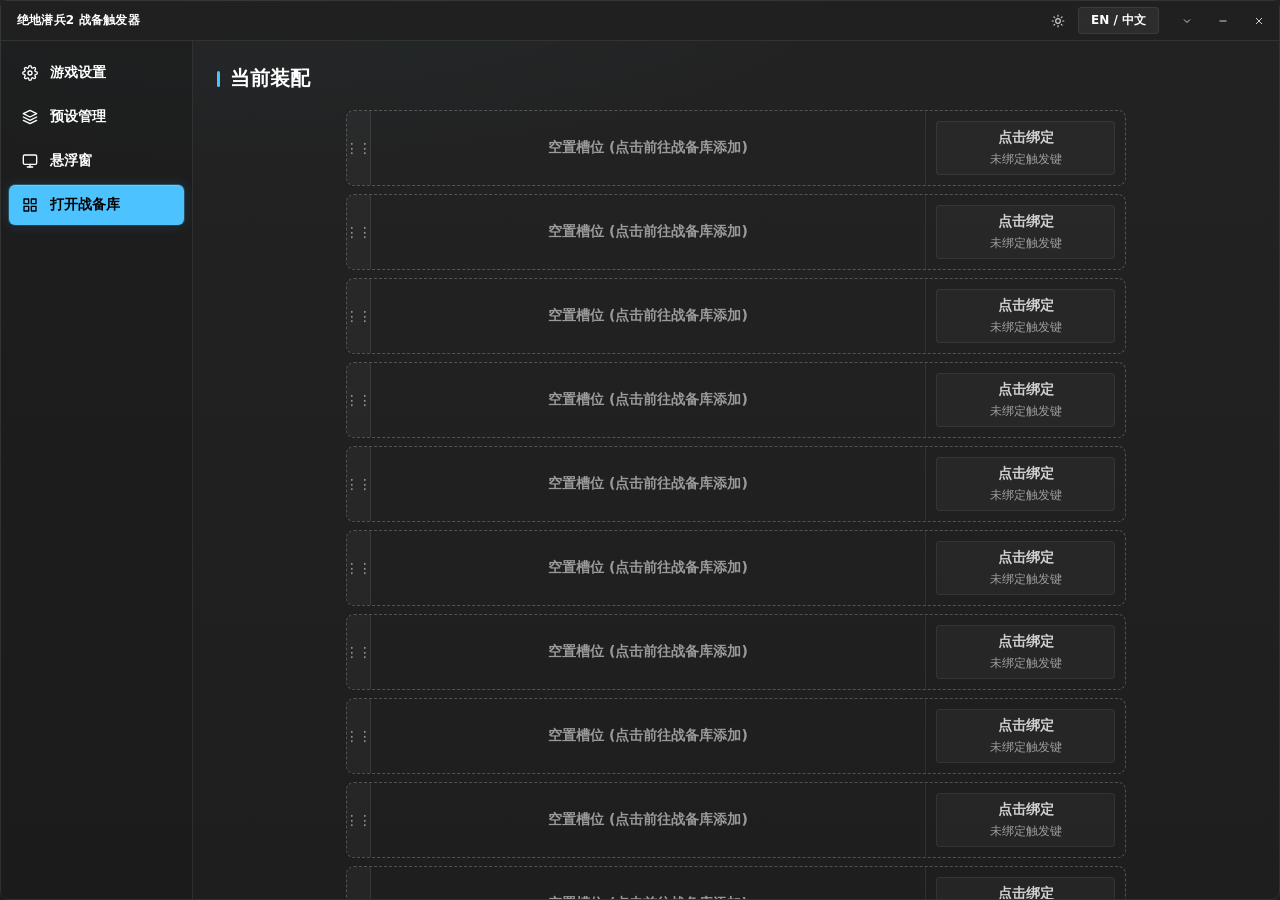
==== commit ef369cb1: "Sync the bundled stratagem catalog to online v13 - Add LAS-44 Nova and AMW-20 Apex with their v13 al" ====
--- a/ui/index.html
+++ b/ui/index.html
@@ -861,20 +861,20 @@
                 importTitle: "导入预设口令", importPh: "在此粘贴预设口令...",
                 sharePrefix: "我向你分享了一段战备预设口令，使用战备触发器导入后查看！（{code}）",
                 btnUpdate: "覆盖", btnRename: "重命名",
-                msgConfirmUpdate: "确定要使用当前装配覆盖此预设吗？",
+                msgConfirmUpdate: "警告：确定要使用当前装配覆盖此预设吗？",
                 msgPreUpdated: "预设已成功覆盖", msgPreRenamed: "预设已重命名",
                 renameTitle: "重命名预设",
 
                 // 提示
                 msgFull: "配置槽位已满 ({count}/{count})", msgClear: "已清除快捷键", msgMacro: "绑定成功:", msgKey: "键位设定成功:", msgConfirm: "该键位已被绑定，是否顶替？", msgOcrHotkeyConflict: "该键位已被设置为 OCR 识别快捷键，无法绑定为战备快捷键", msgExec: ">>> 执行战备", msgSetSaved: "游戏设置已保存",
-                msgEnterName: "请输入预设名称", msgEmptyLoadout: "当前装配为空，无法保存", msgPreSaved: "预设已成功保存", msgPreLoaded: "预设已加载并同步悬浮窗", msgConfirmDel: "确定要删除此预设吗？", msgPresetExists: "保存失败：该预设名称已存在！",
+                msgEnterName: "请输入预设名称", msgEmptyLoadout: "当前装配为空，无法保存", msgPreSaved: "预设已成功保存", msgPreLoaded: "预设已加载并同步悬浮窗", msgConfirmDel: "警告：确定要删除此预设吗？", msgPresetExists: "保存失败：该预设名称已存在！",
                 btnAddCustom: "+ 自定义战备",
                 setMenuDelay: "菜单展开等待 (ms)", setPressDelay: "按压时长 (ms)", setIntervalDelay: "指令间隔 (ms)",
                 
                 // 自定义
                 addTitle: "添加自定义战备", addCat: "战备分类", addIcon: "战备图标", uploadBtn: "选择文件", nameZh: "中文名称", nameEn: "英文名称",
                 addSeq: "指令序列 (输入W A S D)", addOcr: "OCR 匹配字段", addSave: "保存并添加", msgInvalidSeq: "序列只能包含W A S D", msgFillAll: "请填写名称、分类和指令序列", msgCustomSaved: "自定义战备已添加！",
-                addHint: "提示：点击自定义战备卡片上的 × 按钮可将其删除。", msgConfirmDelCustom: "确定要删除该自定义战备吗？",
+                addHint: "提示：点击自定义战备卡片上的 × 按钮可将其删除。", msgConfirmDelCustom: "警告：确定要删除该自定义战备吗？",
                 addNameZhPh: "输入中文名称", addNameEnPh: "输入英文名称", addSeqPh: "例如:WDSSS", addOcrPh: "例如: C4背包, C4 Pack, B/MD C4 背包",
                 
                 // 悬浮窗
@@ -922,20 +922,20 @@
                 importTitle: "IMPORT PRESET CODE", importPh: "Paste preset code here...",
                 sharePrefix: "I shared a loadout preset code with you, import it in HD2 Trigger to view! ({code})",
                 btnUpdate: "OVERWRITE", btnRename: "RENAME",
-                msgConfirmUpdate: "Overwrite this preset with current loadout?",
+                msgConfirmUpdate: "WARNING: Overwrite this preset with current loadout?",
                 msgPreUpdated: "PRESET OVERWRITTEN SUCCESSFULLY", msgPreRenamed: "PRESET RENAMED SUCCESSFULLY",
                 renameTitle: "RENAME PRESET",
 
                 // 提示
                 msgFull: "SLOTS FULL ({count}/{count})", msgClear: "HOTKEY CLEARED", msgMacro: "MACRO BOUND:", msgKey: "KEY ASSIGNED:", msgConfirm: "KEY IN USE. REPLACE IT?", msgOcrHotkeyConflict: "This key is already used as the OCR hotkey and cannot be bound to a stratagem.", msgExec: ">>> EXECUTE MACRO", msgSetSaved: "SETTINGS SAVED",
-                msgEnterName: "PLEASE ENTER A PRESET NAME", msgEmptyLoadout: "LOADOUT IS EMPTY", msgPreSaved: "PRESET SAVED SUCCESSFULLY", msgPreLoaded: "PRESET LOADED AND SYNCED", msgConfirmDel: "DELETE THIS PRESET?", msgPresetExists: "FAILED: PRESET NAME ALREADY EXISTS!",
+                msgEnterName: "PLEASE ENTER A PRESET NAME", msgEmptyLoadout: "LOADOUT IS EMPTY", msgPreSaved: "PRESET SAVED SUCCESSFULLY", msgPreLoaded: "PRESET LOADED AND SYNCED", msgConfirmDel: "WARNING: DELETE THIS PRESET?", msgPresetExists: "FAILED: PRESET NAME ALREADY EXISTS!",
                 btnAddCustom: "+ ADD CUSTOM",
                 setMenuDelay: "MENU OPEN DELAY (ms)", setPressDelay: "PRESS DURATION (ms)", setIntervalDelay: "INTERVAL DELAY (ms)",
                 
                 // 自定义战备
                 addTitle: "ADD CUSTOM STRATAGEM", addCat: "CATEGORY", addIcon: "ICON (.svg)", uploadBtn: "CHOOSE FILE", nameZh: "NAME (ZH)", nameEn: "NAME (EN)",
                 addSeq: "SEQUENCE (USE W A S D)", addOcr: "OCR MATCH TERMS", addSave: "SAVE & ADD", msgInvalidSeq: "Sequence must only contain W, A, S, D", msgFillAll: "Please fill names, category and sequence", msgCustomSaved: "Custom stratagem added!",
-                addHint: "Hint: Click the × button on a custom stratagem card to delete it.", msgConfirmDelCustom: "Delete this custom stratagem?",
+                addHint: "Hint: Click the × button on a custom stratagem card to delete it.", msgConfirmDelCustom: "WARNING: Delete this custom stratagem?",
                 addNameZhPh: "Enter Chinese name", addNameEnPh: "Enter English name", addSeqPh: "e.g. W A S D", addOcrPh: "e.g. C4背包, C4 Pack, B/MD C4 Backpack",
                 
                 // 悬浮窗
@@ -966,7 +966,7 @@
         const defaultStratagemDB = [
             { id:'wpn_mg', grp:'support', name:{zh:'MG-43 机枪',en:'MG-43 Machine Gun'}, aliases:[],ocr:['机枪'], seq:['S','A','S','W','D'] , icon: 'Machine_Gun_Stratagem_Icon.svg'},
             { id:'wpn_eat', grp:'support', name:{zh:'EAT-17 消耗性反坦克武器',en:'EAT-17 Expendable Anti-Tank'}, aliases:['筒子', '次抛', 'eat'],ocr:['消耗性反坦克武器'], seq:['S','S','A','W','D'], icon: 'Expendable_Anti-Tank_Stratagem_Icon.svg'},
-            { id:'wpn_stalwart', grp:'support', name:{zh:'M-105 盟友',en:'M-105 Stalwart'}, aliases:['盟友', '小机枪'], ocr:['盟友'], seq:['S','A','S','W','W','A'], icon: 'Stalwart_Stratagem_Icon.svg' },
+            { id:'wpn_stalwart', grp:'support', name:{zh:'M-105 盟友',en:'M-105 Stalwart'}, aliases:['盟友', '小机枪'], ocr:['盟友'],ocr:['盟友'],seq:['S','A','S','W','W','A'], icon: 'Stalwart_Stratagem_Icon.svg' },
             { id:'wpn_laser', grp:'support', name:{zh:'LAS-98 激光大炮',en:'LAS-98 Laser Cannon'}, aliases:['激光炮'], ocr:['激光大炮'],seq:['S','A','S','W','A'] , icon: 'Laser_Cannon_Stratagem_Icon.svg'},
             { id:'wpn_amr', grp:'support', name:{zh:'APW-1 反器材步枪',en:'APW-1 Anti-Materiel Rifle'}, aliases:['大狙', '反器材'], ocr:['反器材步枪'],seq:['S','A','D','W','S'], icon: 'Anti-Materiel_Rifle_Stratagem_Icon.svg' },
             { id:'wpn_rr', grp:'support', name:{zh:'GR-8 无后坐力炮',en:'GR-8 Recoilless Rifle'}, aliases:['无后座'], ocr:['无后坐力炮'],seq:['S','A','D','D','A'] , icon: 'Recoilless_Rifle_Stratagem_Icon.svg'},
@@ -997,6 +997,8 @@
             { id:'wpn_c4', grp:'support', name:{zh:'B/MD C4背包',en:'B/MD C4 Pack'}, aliases:['c4'],ocr:['C4背包'], seq:['S','D','W','W','D','W'] , icon: 'C4_Pack_Stratagem_Icon.svg'},
             { id:'wpn_bulletstorm', grp:'support', name:{zh:'MGX-42 子弹风暴',en:'MGX-42 Bullet Storm'}, aliases:['子弹风暴'],ocr:['子弹风暴'], seq:['S','A','S','D','W','A'] , icon: 'Bullet_Storm_Stratagem_Icon.svg'},
             { id:'wpn_meltagun', grp:'support', name:{zh:'40-K热熔枪',en:'40-KMeltagun'}, aliases:['热熔枪'], ocr:['热熔枪'], seq:['S','A','W','A','A','S'], icon: '40-K_Meltagun_Stratagem_Icon.svg'},
+            { id:'las44', grp:'support', name:{zh:'LAS-44 新星',en:'LAS-44 Nova'}, aliases:['激光炮', '新星'], ocr:['新星'], seq:['S','A','D','S','S'], icon: 'LAS-44_Nova_Stratagem_Icon.svg'},
+            { id:'amw20apex', grp:'support', name:{zh:'AMW-20 尖峰',en:'AMW-20 Apex'}, aliases:['背包狙', '尖峰', '大狙', '狙'], ocr:['尖峰'], seq:['S','A','A','W','S','A'], icon: 'AMW-20_Apex_Stratagem_Icon.svg'},
 
             { id:'orb_precision', grp:'orbital', name:{zh:'轨道精准攻击',en:'Orbital Precision Strike'}, aliases:['精准'], ocr:['轨道精准攻击'],seq:['D','D','W'] , icon: 'Orbital_Precision_Strike_Stratagem_Icon.svg'},
             { id:'orb_gatling', grp:'orbital', name:{zh:'轨道加特林火力网',en:'Orbital Gatling Barrage'}, aliases:['轨道加特林'], ocr:['轨道加特林火力网'],seq:['D','S','A','W','W'] , icon: 'Orbital_Gatling_Barrage_Stratagem_Icon.svg'},
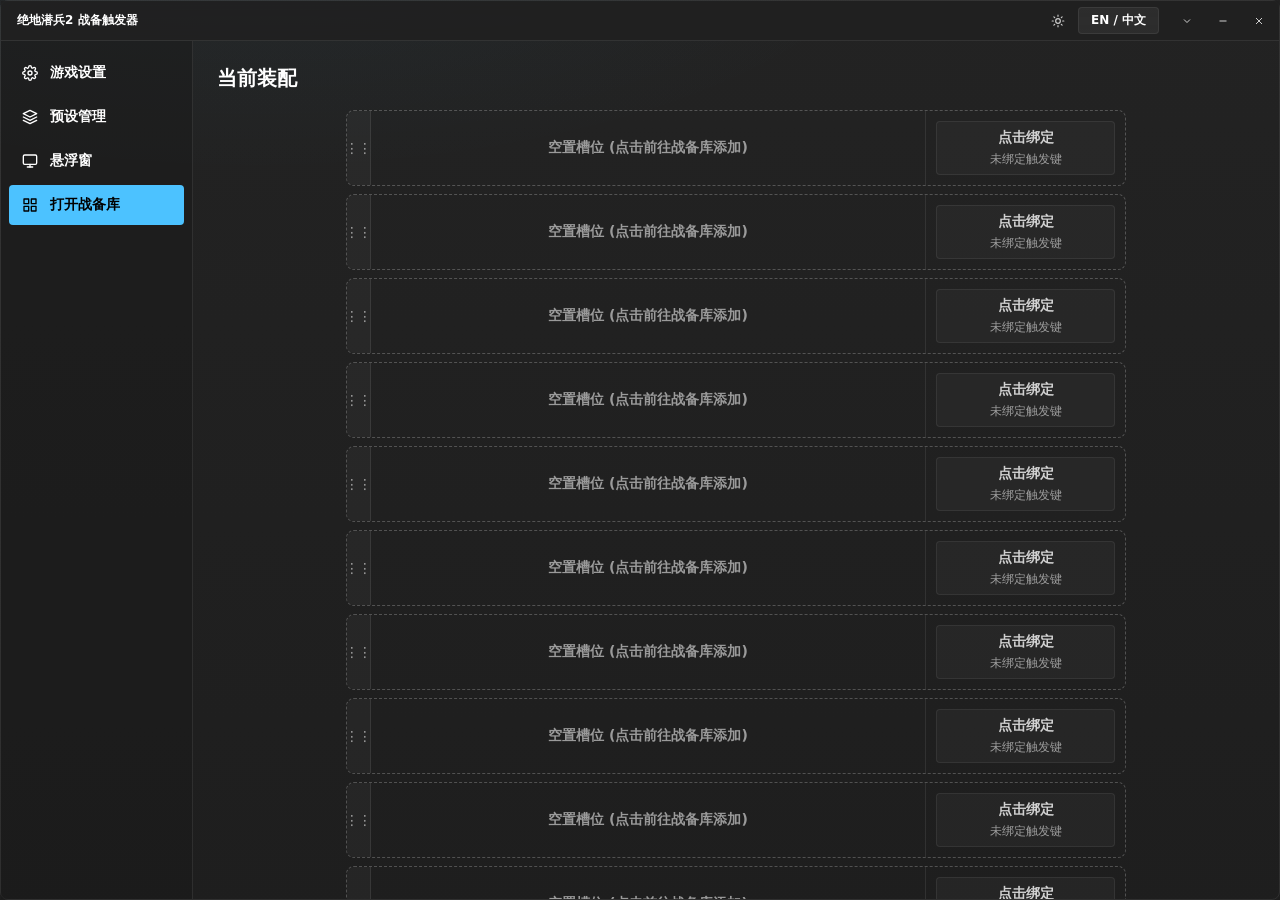
==== commit bfc179d2: "feat(ui): extend the Fluent restyle to settings, presets and helper windows Restructure the settings" ====
--- a/ui/index.html
+++ b/ui/index.html
@@ -49,13 +49,13 @@
             border-bottom: 1px solid var(--divider); z-index: 100; flex-shrink: 0;
         }
         .title-text {
-            color: var(--text-primary); font-size: 12px; font-weight: 600; letter-spacing: 0.2px;
+            color: var(--text-primary); font-size: var(--font-size-caption); font-weight: 600;
         }
         .titlebar-controls { display: flex; height: 100%; -webkit-app-region: no-drag; align-items: center; padding-right: 4px; gap: 4px; }
 
         .lang-btn {
             background: var(--fill-control); border: 1px solid var(--stroke-control); color: var(--text-primary);
-            cursor: pointer; padding: 4px 12px; font-size: 12px; font-weight: 600; border-radius: var(--radius-sm);
+            cursor: pointer; padding: 4px 12px; font-size: var(--font-size-caption); font-weight: 600; border-radius: var(--radius-sm);
             transition: var(--transition); margin-right: 8px;
         }
         .lang-btn:hover { background: var(--fill-control-hover); border-color: var(--stroke-strong); }
@@ -78,48 +78,48 @@
             padding: 12px 8px; border-right: 1px solid var(--divider);
             background: var(--sidebar-bg); overflow-y: auto;
         }
+        /* NavigationView item model: a subtle fill on hover with no border
+           swap, ControlCornerRadius, and a flat accent fill for the primary
+           action — depth comes from the fill swap, never elevation. */
         .sidebar-btn {
             display: flex; align-items: center; gap: 12px; width: 100%;
             background-color: transparent; color: var(--text-primary);
-            border: 1px solid transparent; border-radius: var(--radius-md);
-            padding: 10px 12px; font-size: 14px; font-weight: 600; cursor: pointer;
+            border: 1px solid transparent; border-radius: var(--radius-sm);
+            padding: 10px 12px; font-size: var(--font-size-body); font-weight: 600; cursor: pointer;
             transition: var(--transition); text-align: left; white-space: nowrap;
         }
         .sidebar-btn svg { width: 16px; height: 16px; flex-shrink: 0; }
-        .sidebar-btn:hover { background-color: var(--fill-control-hover); border-color: var(--stroke-control); }
+        .sidebar-btn:hover { background-color: var(--fill-control-hover); }
         .sidebar-btn:active { background-color: var(--fill-control-pressed); }
         .sidebar-btn.primary {
             background-color: var(--accent); color: var(--text-on-accent); border-color: transparent;
-            border-top-color: var(--primary-top-light);
-            box-shadow: var(--shadow-primary);
-        }
-        .sidebar-btn.primary:hover { background-color: var(--accent-hover); box-shadow: var(--shadow-primary-hover); }
-        .sidebar-btn.primary:active { background-color: var(--accent-pressed); color: var(--text-on-accent); box-shadow: var(--shadow-btn-pressed); }
+        }
+        .sidebar-btn.primary:hover { background-color: var(--accent-hover); }
+        .sidebar-btn.primary:active { background-color: var(--accent-pressed); color: var(--text-on-accent); }
 
         #main-panel { flex-grow: 1; display: flex; flex-direction: column; padding: 24px; overflow-y: auto; }
         .main-panel-title {
-            color: var(--text-primary); font-size: 20px; font-weight: 600; letter-spacing: 0.1px;
-            display: flex; align-items: center; gap: 10px; margin-bottom: 18px;
-        }
-        .main-panel-title::before { content: ''; display: block; width: 3px; height: 16px; background: var(--accent); border-radius: 2px; }
-
+            color: var(--text-primary); font-size: var(--font-size-subtitle); font-weight: 600;
+            margin-bottom: 18px;
+        }
+
+        /* WinUI button model: flat fill with a 1px stroke; pressing reads
+           through the fill swap (default -> subtle -> tertiary), never
+           elevation or bevel highlights. */
         .btn-square {
             background-color: var(--fill-control); color: var(--text-primary);
             border: 1px solid var(--stroke-strong); border-radius: var(--radius-sm);
-            padding: 8px 16px; font-size: 14px; font-weight: 600; cursor: pointer;
+            padding: 8px 16px; font-size: var(--font-size-body); font-weight: 600; cursor: pointer;
             transition: var(--transition); display: flex; align-items: center; justify-content: center; gap: 8px;
-            box-shadow: var(--shadow-btn);
-        }
-        .btn-square:hover { background-color: var(--fill-control-hover); box-shadow: var(--shadow-btn-hover); }
-        .btn-square:active { background-color: var(--fill-control-pressed); color: var(--text-secondary); box-shadow: var(--shadow-btn-pressed); }
+        }
+        .btn-square:hover { background-color: var(--fill-control-hover); }
+        .btn-square:active { background-color: var(--fill-control-pressed); color: var(--text-secondary); }
 
         .btn-square.primary {
             background-color: var(--accent); color: var(--text-on-accent); border-color: transparent;
-            border-top-color: var(--primary-top-light);
-            box-shadow: var(--shadow-primary);
-        }
-        .btn-square.primary:hover { background-color: var(--accent-hover); box-shadow: var(--shadow-primary-hover); }
-        .btn-square.primary:active { background-color: var(--accent-pressed); color: var(--text-on-accent); box-shadow: var(--shadow-btn-pressed); }
+        }
+        .btn-square.primary:hover { background-color: var(--accent-hover); }
+        .btn-square.primary:active { background-color: var(--accent-pressed); color: var(--text-on-accent); }
 
         .list-container { display: flex; flex-direction: column; gap: 8px; flex-grow: 1; max-width: 780px; width: 100%; margin: 0 auto; }
 
@@ -127,9 +127,9 @@
             display: flex; align-items: stretch; background-color: var(--bg-card);
             border: 1px solid var(--stroke-control); border-radius: var(--radius-lg);
             height: 76px; transition: var(--transition); position: relative; overflow: hidden;
-            box-shadow: var(--shadow-card); cursor: default;
-        }
-        .list-row:hover { border-color: var(--stroke-strong); background-color: var(--bg-card-hover); box-shadow: var(--shadow-card-hover); }
+            cursor: default;
+        }
+        .list-row:hover { border-color: var(--stroke-strong); background-color: var(--bg-card-hover); }
         .list-row.dragging {
             transition: none; opacity: 0.9; z-index: 5;
             box-shadow: var(--shadow-flyout); cursor: grabbing;
@@ -138,7 +138,7 @@
         body.is-dragging .list-row { transform: none; }
         /* 跟随鼠标的拖拽行不响应指针，避免悬停效果和意外交互。 */
         body.is-dragging .list-row.dragging { pointer-events: none; }
-        .list-row.drag-over { border-color: var(--accent); box-shadow: 0 0 0 1px var(--accent), var(--shadow-card-hover); }
+        .list-row.drag-over { border-color: var(--accent); box-shadow: 0 0 0 1px var(--accent); }
         body.is-dragging .list-row * { pointer-events: none; }
 
         .list-row.empty {
@@ -172,7 +172,7 @@
             width: 76px; height: 100%; background: var(--fill-control-tertiary);
             border-right: 1px solid var(--divider); display: flex; justify-content: center; align-items: center; padding: 12px; position: relative;
         }
-        .row-icon-box img { max-width: 100%; max-height: 100%; object-fit: contain; filter: drop-shadow(0 2px 4px rgba(0,0,0,0.35)); }
+        .row-icon-box img { max-width: 100%; max-height: 100%; object-fit: contain; }
 
         .btn-remove {
             position: absolute; top: 6px; left: 6px; background: var(--bg-solid-strong); color: var(--text-secondary);
@@ -193,9 +193,9 @@
         .btn-lock.locked:hover { background: var(--danger-soft); color: var(--danger-text); border-color: var(--danger); }
 
         .row-arrows { flex-grow: 1; display: flex; justify-content: flex-start; align-items: center; gap: 10px; padding: 0 24px; }
-        .arrow-img { width: 24px; height: 24px; filter: drop-shadow(0px 2px 2px rgba(0,0,0,0.35)); }
+        .arrow-img { width: 24px; height: 24px; }
         /* Bundled arrow glyphs are white fills; invert them to a soft gray on the light theme. */
-        html[data-theme="light"] .arrow-img { filter: invert(1) opacity(0.65) drop-shadow(0px 1px 2px rgba(0,0,0,0.2)); }
+        html[data-theme="light"] .arrow-img { filter: invert(1) opacity(0.65); }
 
         .row-bind-box { width: 200px; border-left: 1px solid var(--divider); padding: 10px; display: flex; }
         .bind-btn {
@@ -218,17 +218,20 @@
             z-index: 50; display: flex; flex-direction: column;
             opacity: 0; visibility: hidden; pointer-events: none;
             transform: translateY(14px);
-            transition: opacity 0.24s var(--motion-decelerate), transform 0.24s var(--motion-decelerate), visibility 0s linear 0.24s;
+            transition: opacity var(--motion-duration-fast) var(--motion-decelerate), transform var(--motion-duration-fast) var(--motion-decelerate), visibility 0s linear var(--motion-duration-fast);
         }
         .modal-overlay.active { opacity: 1; visibility: visible; pointer-events: auto; transform: translateY(0); transition-delay: 0s; }
+        /* Stacking: secondary dialogs sit above the modals that spawn them. */
+        .modal-overlay.stack-low { z-index: 60; }
+        .modal-overlay.stack-mid { z-index: 70; }
+        .modal-overlay.stack-high { z-index: 91; }
 
         .modal-header {
             padding: 16px 24px; border-bottom: 1px solid var(--divider); display: flex;
             justify-content: space-between; align-items: center; background: var(--modal-header-bg);
         }
-        .modal-title { font-size: 20px; font-weight: 600; color: var(--text-primary); letter-spacing: 0.1px; display: flex; align-items: center; gap: 10px;}
-        .modal-title::before { content: ''; display: block; width: 3px; height: 16px; background: var(--accent); border-radius: 2px; }
-        .modal-header .btn-square { flex-grow: 0; padding: 8px 20px; font-size: 14px; }
+        .modal-title { font-size: var(--font-size-subtitle); font-weight: 600; color: var(--text-primary); }
+        .modal-header .btn-square { flex-grow: 0; padding: 8px 20px; font-size: var(--font-size-body); }
 
         #library-modal .modal-header { gap: 16px; flex-wrap: wrap; flex-shrink: 0; }
         .lib-heading { flex: 1; min-width: 260px; }
@@ -242,14 +245,13 @@
         #lib-search-hint { font-size: 14px; font-weight: 600; color: var(--accent-text); margin-top: 10px; display: none; }
 
         .lib-content { padding: 24px; overflow-y: auto; display: flex; flex-direction: column; gap: 24px; }
-        .lib-cat-header { font-size: 14px; font-weight: 600; color: var(--text-secondary); border-bottom: 1px solid var(--divider); padding-bottom: 8px; letter-spacing: 0.2px;}
+        .lib-cat-header { font-size: var(--font-size-body); font-weight: 600; color: var(--text-secondary); border-bottom: 1px solid var(--divider); padding-bottom: 8px;}
         .lib-grid { display: grid; grid-template-columns: repeat(auto-fill, minmax(240px, 1fr)); gap: 8px; }
         .lib-card {
             display: flex; align-items: center; border: 1px solid var(--stroke-control); background: var(--bg-card);
-            border-radius: var(--radius-md); padding: 8px 12px; cursor: pointer; transition: var(--transition); gap: 12px; height: 64px;
-            box-shadow: var(--shadow-card);
-        }
-        .lib-card:hover { border-color: var(--stroke-strong); background: var(--bg-card-hover); box-shadow: var(--shadow-card-hover); }
+            border-radius: var(--radius-sm); padding: 8px 12px; cursor: pointer; transition: var(--transition); gap: 12px; height: 64px;
+        }
+        .lib-card:hover { border-color: var(--stroke-strong); background: var(--bg-card-hover); }
         .lib-card.selected { border-color: var(--accent); background: var(--accent-soft); box-shadow: 0 0 0 1px var(--accent); }
         .lib-icon { width: 44px; height: 44px; background: var(--fill-control-tertiary); border-radius: var(--radius-sm); border: 1px solid var(--stroke-control); object-fit: contain; padding: 2px;}
         .lib-name { flex-grow: 1; font-size: 14px; font-weight: 400; line-height: 1.2; }
@@ -261,23 +263,33 @@
 
         @keyframes popIn { 0% { transform: scale(0); opacity: 0; } 100% { transform: scale(1); opacity: 1; } }
 
-        .settings-content { padding: 24px; display: flex; flex-direction: column; gap: 16px; overflow-y: auto; max-width: 800px; margin: 0 auto; width: 100%;}
-        .set-group { background: var(--bg-card); border: 1px solid var(--stroke-control); border-radius: var(--radius-lg); padding: 20px 24px; box-shadow: var(--shadow-card); }
-        /* Windows-Settings style: group headers use the primary text color;
-           accent stays reserved for links and selection indicators. */
-        .set-title { color: var(--text-primary); font-size: 14px; font-weight: 600; margin-bottom: 20px; letter-spacing: 0.2px; display: flex; align-items: center; gap: 8px;}
-        .set-row { display: flex; justify-content: space-between; align-items: center; margin-bottom: 16px; padding-bottom: 16px; border-bottom: 1px solid var(--divider); }
-        .set-row:last-child { margin-bottom: 0; padding-bottom: 0; border-bottom: none; }
-        .set-label { font-size: 14px; color: var(--text-primary); font-weight: 400; display:flex; flex-direction: column; gap: 6px; }
-        .set-desc { font-size: 12px; color: var(--text-secondary); line-height: 1.4; font-weight: 400; max-width: 85%; }
+        /* PowerToys SettingsGroup/SettingsCard composition: backgroundless
+           groups with a BodyStrong header (32px above via the sibling rule,
+           8px below) followed by a 2px-spaced list of individually bordered
+           4px-radius cards. */
+        .settings-content { padding: 24px; display: flex; flex-direction: column; overflow-y: auto; max-width: 800px; margin: 0 auto; width: 100%;}
+        .set-group { display: flex; flex-direction: column; gap: 2px; }
+        .set-group + .set-group { margin-top: 32px; }
+        /* Group headers use the primary text color; accent stays reserved for
+           links and selection indicators. The 6px margin plus the group's 2px
+           flex gap reproduces the 8px header-to-cards rhythm of the PowerToys
+           SettingsGroup template. */
+        .set-title { color: var(--text-primary); font-size: var(--font-size-body); font-weight: 600; margin-bottom: 6px; display: flex; align-items: center; gap: 8px;}
+        .set-title-icon { font-family: "Segoe Fluent Icons", "Segoe MDL2 Assets"; font-size: var(--font-size-title); line-height: 1; }
+        .settings-card { display: flex; justify-content: space-between; align-items: center; gap: 16px; background: var(--bg-card); border: 1px solid var(--stroke-control); border-radius: var(--radius-sm); padding: 12px 16px; min-height: 44px; }
+        .set-label { font-size: var(--font-size-body); color: var(--text-primary); font-weight: 400; display:flex; flex-direction: column; gap: 6px; }
+        /* No percentage max-width: it resolves against this element's own
+           unwrapped width and orphans the last line of nearly every
+           description. Flex shrink wraps the text only under real pressure. */
+        .set-desc { font-size: var(--font-size-caption); color: var(--text-secondary); line-height: 1.4; font-weight: 400; text-wrap: pretty; }
+        .set-title .set-btn { min-width: 0; margin-left: auto; padding: 6px 12px; min-height: 30px; }
 
         .set-btn {
             background: var(--fill-control); border: 1px solid var(--stroke-strong); border-radius: var(--radius-sm);
-            color: var(--text-primary); padding: 6px 14px; font-size: 14px; font-weight: 600; cursor: pointer; min-width: 120px; text-align: center; transition: var(--transition);
-            box-shadow: var(--shadow-btn);
-        }
-        .set-btn:hover { background: var(--fill-control-hover); box-shadow: var(--shadow-btn-hover); }
-        .set-btn:active { background: var(--fill-control-pressed); color: var(--text-secondary); box-shadow: var(--shadow-btn-pressed); }
+            color: var(--text-primary); padding: 6px 14px; font-size: var(--font-size-body); font-weight: 600; cursor: pointer; min-width: 200px; text-align: center; transition: var(--transition);
+        }
+        .set-btn:hover { background: var(--fill-control-hover); }
+        .set-btn:active { background: var(--fill-control-pressed); color: var(--text-secondary); }
         .set-btn.listening { background: var(--accent); color: var(--text-on-accent); border-color: transparent; animation: pulse 1.5s infinite; }
 
         .toggle-box { position: relative; display: flex; background: var(--fill-control-tertiary); border-radius: var(--radius-sm); padding: 3px; border: 1px solid var(--stroke-strong); }
@@ -291,14 +303,14 @@
             background: var(--segment-selected-bg);
             border: 1px solid var(--segment-selected-border);
             box-shadow: var(--segment-selected-shadow);
-            transition: transform 0.2s var(--motion-decelerate), width 0.2s var(--motion-decelerate);
+            transition: transform var(--motion-duration-fast) var(--motion-decelerate), width var(--motion-duration-fast) var(--motion-decelerate);
         }
         .toggle-option.active { color: var(--segment-selected-text); }
 
         .set-input {
             background: var(--bg-input); border: 1px solid var(--stroke-strong); border-radius: var(--radius-sm);
-            color: var(--text-primary); padding: 8px 14px; font-size: 14px; outline: none; transition: var(--transition);
-            width: 120px; text-align: center; font-weight: 400;
+            color: var(--text-primary); padding: 8px 14px; font-size: var(--font-size-body); outline: none; transition: var(--transition);
+            width: 200px; text-align: left; font-weight: 400;
         }
         /* Windows-Settings-style text fields: recessed (darker) fill at rest,
            focused = same visible neutral border + accent underline + brighter
@@ -321,7 +333,7 @@
         }
 
         .presets-content { padding: 24px; display: flex; flex-direction: column; gap: 16px; overflow-y: auto; max-width: 900px; margin: 0 auto; width: 100%;}
-        .preset-save-bar { display: flex; gap: 12px; background: var(--bg-card); padding: 16px; border-radius: var(--radius-lg); border: 1px solid var(--stroke-control); box-shadow: var(--shadow-card); }
+        .preset-save-bar { display: flex; gap: 12px; background: var(--bg-card); padding: 16px; border-radius: var(--radius-lg); border: 1px solid var(--stroke-control); }
         #preset-name-input {
             flex-grow: 1; background: var(--bg-input); border: 1px solid var(--stroke-strong); border-radius: var(--radius-sm);
             color: var(--text-primary); padding: 0 14px; font-size: 14px; outline: none; transition: var(--transition);
@@ -331,12 +343,11 @@
         .preset-list { display: flex; flex-direction: column; gap: 12px; }
         .preset-card {
             border: 1px solid var(--stroke-control); background: var(--bg-card); border-radius: var(--radius-lg); padding: 20px;
-            display: flex; flex-direction: column; gap: 16px; transition: var(--transition); box-shadow: var(--shadow-card);
-        }
-        .preset-card:hover { border-color: var(--stroke-strong); box-shadow: var(--shadow-card-hover); }
+            display: flex; flex-direction: column; gap: 16px; transition: var(--transition);
+        }
+        .preset-card:hover { border-color: var(--stroke-strong); }
         .preset-card-header { display: flex; justify-content: space-between; align-items: center; border-bottom: 1px solid var(--divider); padding-bottom: 12px;}
-        .preset-name { font-size: 16px; color: var(--text-primary); font-weight: 600; display: flex; align-items: center; gap: 10px;}
-        .preset-name::before { content:''; display:inline-block; width:8px; height:8px; background: var(--accent); border-radius: 50%; }
+        .preset-name { font-size: var(--font-size-title); color: var(--text-primary); font-weight: 600; }
 
         .preset-actions { display: flex; gap: 8px; flex-wrap: wrap; justify-content: flex-end;}
         .preset-actions .btn-square { padding: 6px 14px; font-size: 12px; }
@@ -344,39 +355,54 @@
         .preset-icon-mini { width: 40px; height: 40px; background: var(--bg-solid); border: 1px solid var(--stroke-control); border-radius: var(--radius-sm); object-fit: contain; padding: 4px; }
         .preset-icons-preview .preset-icon-mini:hover { border-color: var(--stroke-strong); }
 
+        /* InfoBar model: severity-tinted surface with a leading status glyph.
+           The JS only ever writes textContent, so the glyph lives on ::before
+           and swaps to the critical glyph and surface on the error variant. */
         #global-status {
             position: fixed; bottom: 30px; left: 50%; transform: translate(-50%, 30px);
-            background: var(--status-bg); backdrop-filter: blur(20px); color: var(--text-primary);
-            padding: 12px 20px; font-size: 14px; font-weight: 600; border-radius: var(--radius-md); z-index: 999;
-            opacity: 0; visibility: hidden; transition: opacity 0.2s var(--motion-decelerate), transform 0.2s var(--motion-decelerate), visibility 0s linear 0.2s; pointer-events: none;
-            box-shadow: var(--shadow-flyout); border: 1px solid var(--stroke-strong);
-            border-left: 3px solid var(--accent);
+            background: var(--infobar-info-bg); backdrop-filter: blur(20px); color: var(--text-primary);
+            padding: 12px 20px 12px 16px; font-size: var(--font-size-body); font-weight: 400; border-radius: var(--radius-sm); z-index: 999;
+            opacity: 0; visibility: hidden; transition: opacity var(--motion-duration-brief) var(--motion-decelerate), transform var(--motion-duration-brief) var(--motion-decelerate), visibility 0s linear var(--motion-duration-brief); pointer-events: none;
+            box-shadow: var(--shadow-flyout); border: 1px solid var(--stroke-control);
+            display: flex; align-items: flex-start; gap: 10px;
             /* Interpolated IPC error strings are unbounded in length: bound the
                pill and wrap like the toast bubble so long fallback errors stay
                inside the window instead of clipping at both edges. */
             max-width: min(calc(100vw - 48px), 640px);
-            text-align: center; line-height: 1.45;
+            text-align: left; line-height: 1.45;
             overflow-wrap: anywhere; word-break: break-word;
         }
+        #global-status::before {
+            content: '\E946';
+            font-family: "Segoe Fluent Icons", "Segoe MDL2 Assets";
+            font-size: var(--font-size-title); line-height: 1.45;
+            color: var(--infobar-info-fg);
+        }
         #global-status.show { opacity: 1; visibility: visible; transform: translate(-50%, 0); transition-delay: 0s; }
-        #global-status.error { border-left-color: var(--danger); color: var(--danger-text); }
-
+        #global-status.error { background: var(--danger-solid-bg); color: var(--danger-text); }
+        #global-status.error::before { content: '\E783'; color: var(--danger-text); }
+
+        /* ContentDialog composition: a surface-toned dialog with a
+           subtitle-size title, body copy, a hairline divider, and full-width
+           split commands. Severity is carried by the primary command's color,
+           not by a tinted header band. */
         .confirm-box {
             width: 380px; background: var(--bg-solid-strong); border: 1px solid var(--stroke-strong);
             border-radius: var(--radius-lg); display: flex; flex-direction: column; overflow: hidden;
             box-shadow: var(--shadow-dialog);
             backdrop-filter: blur(40px); margin: auto;
         }
-        .confirm-header { padding: 16px 24px; background: var(--danger-soft); color: var(--danger-text); font-size: 16px; font-weight: 600; text-align: center; border-bottom: 1px solid var(--divider); }
-        .confirm-header.accent { background: var(--accent-soft); color: var(--accent-text); }
-        .confirm-body { padding: 30px 24px; text-align: center; font-size: 14px; color: var(--text-primary); font-weight: 400; line-height: 1.5;}
-        .confirm-footer { display: flex; gap: 12px; padding: 16px 24px; background: var(--fill-control-tertiary); border-top: 1px solid var(--divider); }
+        .confirm-box.wide { width: 430px; max-width: calc(100% - 32px); }
+        .confirm-box.compact { width: 440px; }
+        .dialog-title { padding: 20px 24px 0; font-size: var(--font-size-subtitle); font-weight: 600; color: var(--text-primary); text-align: left; }
+        .dialog-body { padding: 12px 24px 24px; text-align: left; font-size: var(--font-size-body); color: var(--text-primary); font-weight: 400; line-height: 1.5;}
+        .confirm-footer { display: flex; gap: 12px; padding: 16px 24px; border-top: 1px solid var(--divider); }
         .confirm-footer .btn-square { flex: 1; padding: 10px; }
-        .update-header { background: var(--accent-soft); color: var(--accent-text); }
-
-        .btn-danger { background-color: var(--danger); color: white; border-color: transparent; box-shadow: var(--shadow-danger); }
-        .btn-danger:hover { background-color: var(--danger-hover); border-color: transparent; box-shadow: var(--shadow-danger-hover); }
-        .btn-danger:active { color: white; box-shadow: var(--shadow-btn-pressed); }
+        .import-textarea { width: 100%; height: 100px; resize: none; }
+
+        .btn-danger { background-color: var(--danger); color: white; border-color: transparent; }
+        .btn-danger:hover { background-color: var(--danger-hover); border-color: transparent; }
+        .btn-danger:active { color: white; }
 
         .file-upload-box { display: flex; gap: 12px; align-items: center; max-width: 300px; justify-content: flex-end;}
         .file-upload-btn {
@@ -391,7 +417,7 @@
 </head>
 <body>
     <div id="titlebar" data-tauri-drag-region="deep">
-        <div class="title-text" id="txt-app-title">HD2 MACRO TERMINAL</div>
+        <div class="title-text" id="txt-app-title">HD2 Macro Terminal</div>
         <div class="titlebar-controls" data-tauri-drag-region="false">
             <button class="window-btn theme-btn" id="btn-theme" onclick="toggleTheme()" aria-label="切换主题">
                 <svg class="theme-icon-sun" width="14" height="14" viewBox="0 0 24 24" fill="none" stroke="currentColor" stroke-width="2" stroke-linecap="round" stroke-linejoin="round"><circle cx="12" cy="12" r="4"></circle><path d="M12 2v2m0 16v2M4.93 4.93l1.41 1.41m11.32 11.32 1.41 1.41M2 12h2m16 0h2M4.93 19.07l1.41-1.41M17.66 6.34l1.41-1.41"></path></svg>
@@ -408,23 +434,23 @@
         <nav id="app-sidebar" aria-label="Main navigation">
             <button class="sidebar-btn" id="btn-top-settings" onclick="openSettings()">
                 <svg viewBox="0 0 24 24" fill="none" stroke="currentColor" stroke-width="2" stroke-linecap="round" stroke-linejoin="round"><circle cx="12" cy="12" r="3"></circle><path d="M19.4 15a1.65 1.65 0 0 0 .33 1.82l.06.06a2 2 0 0 1 0 2.83 2 2 0 0 1-2.83 0l-.06-.06a1.65 1.65 0 0 0-1.82-.33 1.65 1.65 0 0 0-1 1.51V21a2 2 0 0 1-2 2 2 2 0 0 1-2-2v-.09A1.65 1.65 0 0 0 9 19.4a1.65 1.65 0 0 0-1.82.33l-.06.06a2 2 0 0 1-2.83 0 2 2 0 0 1 0-2.83l.06-.06a1.65 1.65 0 0 0 .33-1.82 1.65 1.65 0 0 0-1.51-1H3a2 2 0 0 1-2-2 2 2 0 0 1 2-2h.09A1.65 1.65 0 0 0 4.6 9a1.65 1.65 0 0 0-.33-1.82l-.06-.06a2 2 0 0 1 0-2.83 2 2 0 0 1 2.83 0l.06.06a1.65 1.65 0 0 0 1.82.33H9a1.65 1.65 0 0 0 1-1.51V3a2 2 0 0 1 2-2 2 2 0 0 1 2 2v.09a1.65 1.65 0 0 0 1 1.51 1.65 1.65 0 0 0 1.82-.33l.06-.06a2 2 0 0 1 2.83 0 2 2 0 0 1 0 2.83l-.06.06a1.65 1.65 0 0 0-.33 1.82V9a1.65 1.65 0 0 0 1.51 1H21a2 2 0 0 1 2 2 2 2 0 0 1-2 2h-.09a1.65 1.65 0 0 0-1.51 1z"></path></svg>
-                <span class="sidebar-label">GAME SETTINGS</span>
+                <span class="sidebar-label">Game settings</span>
             </button>
             <button class="sidebar-btn" id="btn-top-presets" onclick="openPresets()">
                 <svg viewBox="0 0 24 24" fill="none" stroke="currentColor" stroke-width="2" stroke-linecap="round" stroke-linejoin="round"><polygon points="12 2 2 7 12 12 22 7 12 2"></polygon><polyline points="2 17 12 22 22 17"></polyline><polyline points="2 12 12 17 22 12"></polyline></svg>
-                <span class="sidebar-label">PRESETS</span>
+                <span class="sidebar-label">Presets</span>
             </button>
             <button class="sidebar-btn" id="btn-top-overlay" onclick="handleToggleOverlay()">
                 <svg viewBox="0 0 24 24" fill="none" stroke="currentColor" stroke-width="2" stroke-linecap="round" stroke-linejoin="round"><rect x="2" y="3" width="20" height="14" rx="2" ry="2"></rect><line x1="8" y1="21" x2="16" y2="21"></line><line x1="12" y1="17" x2="12" y2="21"></line></svg>
-                <span class="sidebar-label">OVERLAY</span>
+                <span class="sidebar-label">Overlay</span>
             </button>
             <button class="sidebar-btn primary" id="btn-top-lib" onclick="openLibrary()">
                 <svg viewBox="0 0 24 24" fill="none" stroke="currentColor" stroke-width="2" stroke-linecap="round" stroke-linejoin="round"><rect x="3" y="3" width="7" height="7"></rect><rect x="14" y="3" width="7" height="7"></rect><rect x="14" y="14" width="7" height="7"></rect><rect x="3" y="14" width="7" height="7"></rect></svg>
-                <span class="sidebar-label">OPEN LIBRARY</span>
+                <span class="sidebar-label">Open library</span>
             </button>
         </nav>
         <div id="main-panel">
-            <div class="main-panel-title" id="txt-main-title">CURRENT LOADOUT</div>
+            <div class="main-panel-title" id="txt-main-title">Current loadout</div>
             <div class="list-container" id="slots-container"></div>
         </div>
     </div>
@@ -433,12 +459,12 @@
     <div id="library-modal" class="modal-overlay">
         <div class="modal-header">
             <div class="lib-heading">
-                <div class="modal-title" id="txt-lib-title">STRATAGEM LIBRARY</div>
+                <div class="modal-title" id="txt-lib-title">Stratagem library</div>
                 <div class="lib-favorite-hint" id="txt-lib-favorite-hint"></div>
             </div>
             <div style="display: flex; gap: 12px;">
-                <button class="btn-square primary" id="btn-lib-add" onclick="openAddStratModal()">+ ADD CUSTOM</button>
-                <button class="btn-square" id="btn-lib-done" onclick="closeModals()">DONE</button>
+                <button class="btn-square primary" id="btn-lib-add" onclick="openAddStratModal()">+ Add custom</button>
+                <button class="btn-square" id="btn-lib-done" onclick="closeModals()">Done</button>
             </div>
         </div>
         <div class="lib-search-container">
@@ -450,26 +476,26 @@
 
     <div id="settings-modal" class="modal-overlay">
         <div class="modal-header">
-            <div class="modal-title" id="txt-set-title">GAME SETTINGS</div>
-            <button class="btn-square primary" id="btn-set-done" onclick="saveSettings()">SAVE & CLOSE</button>
+            <div class="modal-title" id="txt-set-title">Game settings</div>
+            <button class="btn-square primary" id="btn-set-done" onclick="saveSettings()">Save & close</button>
         </div>
         <div class="settings-content">
             <div class="set-group">
-                <div class="set-title" id="txt-set-overlayTitle">OVERLAY APPEARANCE / 悬浮窗外观</div>
-                <div class="set-row">
+                <div class="set-title"><span class="set-title-icon">&#xE7F4;</span><span id="txt-set-overlayTitle">Overlay appearance / 悬浮窗外观</span></div>
+                <div class="settings-card">
                     <div class="set-label">
                         <span id="txt-set-overlayLabel">If overlay is locked, click here to make it draggable.</span>
                         <span class="set-desc" id="txt-desc-unlock">若悬浮窗处于锁定状态无法拖拽，请点击此处解锁。</span>
                         <span class="set-desc" id="txt-desc-resetPosition">若悬浮窗被拖到屏幕外找不到了，点击此处将其恢复到屏幕内的默认位置。</span>
                     </div>
                     <div style="display: flex; gap: 8px;">
-                        <button class="set-btn" id="btn-set-unlock" onclick="unlockOverlaySafely()">UNLOCK / 解锁</button>
-                        <button class="set-btn" id="btn-reset-overlay-position" onclick="resetOverlayPosition()">RESET POSITION / 重置位置</button>
+                        <button class="set-btn" id="btn-set-unlock" onclick="unlockOverlaySafely()">Unlock / 解锁</button>
+                        <button class="set-btn" id="btn-reset-overlay-position" onclick="resetOverlayPosition()">Reset position / 重置位置</button>
                     </div>
                 </div>
-                <div class="set-row">
+                <div class="settings-card">
                     <div class="set-label">
-                        <span id="txt-set-opacity">OPACITY / 透明度</span>
+                        <span id="txt-set-opacity">Opacity / 透明度</span>
                         <span class="set-desc" id="txt-desc-opacity">调整游戏内悬浮窗的背景透明度。</span>
                     </div>
                     <div style="display: flex; align-items: center; gap: 10px;">
@@ -477,9 +503,9 @@
                         <span id="opacity-val" style="width: 40px; text-align: right; font-size: 14px;">100%</span>
                     </div>
                 </div>
-                <div class="set-row">
+                <div class="settings-card">
                     <div class="set-label">
-                        <span id="txt-set-size">SIZE (W x H) / 宽高尺寸</span>
+                        <span id="txt-set-size">Size (W x H) / 宽高尺寸</span>
                         <span class="set-desc" id="txt-desc-size">自定义悬浮窗在屏幕上的宽和高像素大小。</span>
                     </div>
                     <div style="display: flex; gap: 8px; align-items: center;">
@@ -488,17 +514,17 @@
                         <input type="number" id="input-set-h" class="set-input" placeholder="550" style="width: 80px;" min="100" max="800">
                     </div>
                 </div>
-                <div class="set-row">
+                <div class="settings-card">
                     <div class="set-label">
-                        <span id="txt-set-style">HOTKEY STYLE / 按键样式</span>
+                        <span id="txt-set-style">Hotkey style / 按键样式</span>
                         <span class="set-desc" id="txt-desc-style">悬浮窗内显示的按键是纯文本还是键帽图标风格。</span>
                     </div>
                     <div class="toggle-box">
-                        <div class="toggle-option active" id="style-text" onclick="setOverlayStyle('text')">TEXT (文本)</div>
-                        <div class="toggle-option" id="style-svg" onclick="setOverlayStyle('svg')">ICON (键帽)</div>
+                        <div class="toggle-option active" id="style-text" onclick="setOverlayStyle('text')">Text (文本)</div>
+                        <div class="toggle-option" id="style-svg" onclick="setOverlayStyle('svg')">Icon (键帽)</div>
                     </div>
                 </div>
-                <div class="set-row">
+                <div class="settings-card">
                     <div class="set-label">
                         <span id="txt-set-autoOpenOverlay">启动时自动开启悬浮窗</span>
                         <span class="set-desc" id="txt-desc-autoOpenOverlay">程序启动并加载完成后自动显示悬浮窗，默认关闭。</span>
@@ -508,7 +534,7 @@
                         <div class="toggle-option active" id="auto-open-overlay-off" onclick="setAutoOpenOverlay(false)">关闭</div>
                     </div>
                 </div>
-                <div class="set-row">
+                <div class="settings-card">
                     <div class="set-label">
                         <span id="txt-set-autoLockOverlay">悬浮窗呼出时自动锁定</span>
                         <span class="set-desc" id="txt-desc-autoLockOverlay">每次显示悬浮窗后自动设为不可拖动和鼠标穿透，默认关闭。</span>
@@ -521,24 +547,24 @@
             </div>
 
             <div class="set-group">
-                <div class="set-title" id="txt-set-overlayCtrlTitle">OVERLAY CONTROLS / 悬浮窗控制</div>
-                <div class="set-row">
+                <div class="set-title"><span class="set-title-icon">&#xE70F;</span><span id="txt-set-overlayCtrlTitle">Overlay controls / 悬浮窗控制</span></div>
+                <div class="settings-card">
                     <div class="set-label">
-                        <span id="txt-set-ctrlUp">SCROLL UP / 向上选择</span>
+                        <span id="txt-set-ctrlUp">Scroll up / 向上选择</span>
                         <span class="set-desc" id="txt-desc-ovUp">在悬浮窗的战备列表中向上滚动。(留空为默认配置)</span>
                     </div>
                     <button class="set-btn" id="btn-set-ovUp" onclick="startSettingBind('ovUp', event)" oncontextmenu="clearSettingBind('ovUp', event)">WheelUp</button>
                 </div>
-                <div class="set-row">
+                <div class="settings-card">
                     <div class="set-label">
-                        <span id="txt-set-ctrlDown">SCROLL DOWN / 向下选择</span>
+                        <span id="txt-set-ctrlDown">Scroll down / 向下选择</span>
                         <span class="set-desc" id="txt-desc-ovDown">在悬浮窗的战备列表中向下滚动。(留空为默认配置)</span>
                     </div>
                     <button class="set-btn" id="btn-set-ovDown" onclick="startSettingBind('ovDown', event)" oncontextmenu="clearSettingBind('ovDown', event)">WheelDown</button>
                 </div>
-                <div class="set-row">
+                <div class="settings-card">
                     <div class="set-label">
-                        <span id="txt-set-ctrlExec">EXECUTE / 执行选定战备</span>
+                        <span id="txt-set-ctrlExec">Execute / 执行选定战备</span>
                         <span class="set-desc" id="txt-desc-ovExec">一键执行悬浮窗当前选中的战备指令。(留空为默认配置)</span>
                     </div>
                     <button class="set-btn" id="btn-set-ovExec" onclick="startSettingBind('ovExec', event)" oncontextmenu="clearSettingBind('ovExec', event)">MouseMiddle</button>
@@ -547,52 +573,53 @@
 
             <div class="set-group">
                 <div class="set-title">
-                    <span id="txt-set-ocrTitle">OCR AUTO LOADOUT</span>
-                    <button class="set-btn" id="btn-set-ocrHelp" style="margin-left: auto; padding: 6px 12px; min-height: 30px;" onclick="openOcrHelp()">HELP</button>
+                    <span class="set-title-icon">&#xE8FD;</span>
+                    <span id="txt-set-ocrTitle">OCR auto loadout</span>
+                    <button class="set-btn" id="btn-set-ocrHelp" onclick="openOcrHelp()">Help</button>
                 </div>
-                <div class="set-row">
+                <div class="settings-card">
                     <div class="set-label">
-                        <span id="txt-set-ocrRegion">OCR REGION</span>
+                        <span id="txt-set-ocrRegion">OCR region</span>
                         <span class="set-desc" id="txt-desc-ocrRegion">Drag a rectangle over the in-game stratagem list. The region is saved until replaced.</span>
                     </div>
                     <div style="display: flex; flex-direction: column; align-items: flex-end; gap: 8px;">
-                        <button class="set-btn" id="btn-set-ocrRegion" onclick="startOcrRegionSelect()">SELECT REGION</button>
-                        <span class="set-desc" id="txt-ocr-region-status" style="max-width: 260px; text-align: right;">NOT SET</span>
+                        <button class="set-btn" id="btn-set-ocrRegion" onclick="startOcrRegionSelect()">Select region</button>
+                        <span class="set-desc" id="txt-ocr-region-status" style="max-width: 260px; text-align: right;">Not set</span>
                     </div>
                 </div>
-                <div class="set-row">
+                <div class="settings-card">
                     <div class="set-label">
-                        <span id="txt-set-ocrDisplay">OCR SCREEN</span>
+                        <span id="txt-set-ocrDisplay">OCR screen</span>
                         <span class="set-desc" id="txt-desc-ocrDisplay">Select the monitor where the game is running.</span>
                     </div>
                     <select id="select-set-ocrDisplay" class="set-input set-input-wide" onchange="setOcrDisplay(this.value)">
-                        <option value="">PRIMARY SCREEN</option>
+                        <option value="">Primary screen</option>
                     </select>
                 </div>
-                <div class="set-row">
+                <div class="settings-card">
                     <div class="set-label">
-                        <span id="txt-set-ocrHotkey">OCR HOTKEY</span>
+                        <span id="txt-set-ocrHotkey">OCR hotkey</span>
                         <span class="set-desc" id="txt-desc-ocrHotkey">Press this key to recognize the selected screen region and equip matched stratagems.</span>
                     </div>
                     <button class="set-btn" id="btn-set-ocrHotkey" onclick="startSettingBind('ocrHotkey', event)" oncontextmenu="clearSettingBind('ocrHotkey', event)">F8</button>
                 </div>
-                <div class="set-row">
+                <div class="settings-card">
                     <div class="set-label">
-                        <span id="txt-set-toastEnabled">TOAST NOTIFICATIONS</span>
+                        <span id="txt-set-toastEnabled">Toast notifications</span>
                         <span class="set-desc" id="txt-desc-toastEnabled">Show notification bubbles on the player screen.</span>
                     </div>
                     <div class="toggle-box">
-                        <div class="toggle-option active" id="toast-on" onclick="setToastEnabled(true)">ON</div>
-                        <div class="toggle-option" id="toast-off" onclick="setToastEnabled(false)">OFF</div>
+                        <div class="toggle-option active" id="toast-on" onclick="setToastEnabled(true)">On</div>
+                        <div class="toggle-option" id="toast-off" onclick="setToastEnabled(false)">Off</div>
                     </div>
                 </div>
             </div>
 
             <div class="set-group">
-                <div class="set-title" id="txt-set-loadout">STRATAGEM LOADOUT</div>
-                <div class="set-row">
+                <div class="set-title"><span class="set-title-icon">&#xE71D;</span><span id="txt-set-loadout">Stratagem loadout</span></div>
+                <div class="settings-card">
                     <div class="set-label">
-                        <span id="txt-set-slotCount">LOADOUT SLOTS</span>
+                        <span id="txt-set-slotCount">Loadout slots</span>
                         <span class="set-desc" id="txt-desc-slotCount">Set how many stratagem slots are shown. Max 14.</span>
                     </div>
                     <input type="number" id="input-set-slotCount" class="set-input" placeholder="10" min="1" max="14">
@@ -600,51 +627,51 @@
             </div>
 
             <div class="set-group">
-                <div class="set-title" id="txt-set-menu">STRATAGEM MENU CONTROL</div>
-                <div class="set-row">
+                <div class="set-title"><span class="set-title-icon">&#xE700;</span><span id="txt-set-menu">Stratagem menu control</span></div>
+                <div class="settings-card">
                     <div class="set-label">
-                        <span id="txt-set-menuKey">MENU KEY (DEFAULT CTRL)</span>
+                        <span id="txt-set-menuKey">Menu key (default Ctrl)</span>
                         <span class="set-desc" id="txt-desc-menuKey">你在游戏内用于呼出战备菜单的按键。</span>
                     </div>
                     <button class="set-btn" id="btn-set-menuKey" onclick="startSettingBind('menuKey', event)">ControlLeft</button>
                 </div>
-                <div class="set-row">
+                <div class="settings-card">
                     <div class="set-label">
-                        <span id="txt-set-menuMode">TRIGGER MODE (HOLD / TOGGLE)</span>
+                        <span id="txt-set-menuMode">Trigger mode (hold / toggle)</span>
                         <span class="set-desc" id="txt-desc-menuMode">游戏内的设定：长按呼出，还是按一次切换状态。</span>
                     </div>
                     <div class="toggle-box">
-                        <div class="toggle-option active" id="mode-hold" onclick="setMenuMode('hold')">HOLD</div>
-                        <div class="toggle-option" id="mode-toggle" onclick="setMenuMode('toggle')">TOGGLE</div>
+                        <div class="toggle-option active" id="mode-hold" onclick="setMenuMode('hold')">Hold</div>
+                        <div class="toggle-option" id="mode-toggle" onclick="setMenuMode('toggle')">Toggle</div>
                     </div>
                 </div>
-                <div class="set-row">
+                <div class="settings-card">
                     <div class="set-label">
-                        <span id="txt-set-directionOnly">DIRECTION INPUT ONLY</span>
+                        <span id="txt-set-directionOnly">Direction input only</span>
                         <span class="set-desc" id="txt-desc-directionOnly">Only type the directional sequence without pressing or releasing the stratagem menu key.</span>
                     </div>
                     <div class="toggle-box">
-                        <div class="toggle-option" id="direction-only-on" onclick="setDirectionOnly(true)">ON</div>
-                        <div class="toggle-option active" id="direction-only-off" onclick="setDirectionOnly(false)">OFF</div>
+                        <div class="toggle-option" id="direction-only-on" onclick="setDirectionOnly(true)">On</div>
+                        <div class="toggle-option active" id="direction-only-off" onclick="setDirectionOnly(false)">Off</div>
                     </div>
                 </div>
-                <div class="set-row">
+                <div class="settings-card">
                     <div class="set-label">
-                        <span id="txt-set-menuDelay">MENU OPEN DELAY / 菜单展开等待 (ms)</span>
+                        <span id="txt-set-menuDelay">Menu open delay / 菜单展开等待 (ms)</span>
                         <span class="set-desc" id="txt-desc-menuDelay">按下呼出键后，等待多少毫秒再开始输入指令。</span>
                     </div>
                     <input type="number" id="input-set-menuDelay" class="set-input" placeholder="100" min="1">
                 </div>
-                <div class="set-row">
+                <div class="settings-card">
                     <div class="set-label">
-                        <span id="txt-set-pressDelay">PRESS DURATION / 按压时长 (ms)</span>
+                        <span id="txt-set-pressDelay">Press duration / 按压时长 (ms)</span>
                         <span class="set-desc" id="txt-desc-pressDelay">模拟每次按下方向键的持续时间。</span>
                     </div>
                     <input type="number" id="input-set-pressDelay" class="set-input" placeholder="10" min="1">
                 </div>
-                <div class="set-row">
+                <div class="settings-card">
                     <div class="set-label">
-                        <span id="txt-set-intervalDelay">INTERVAL DELAY / 指令间隔 (ms)</span>
+                        <span id="txt-set-intervalDelay">Interval delay / 指令间隔 (ms)</span>
                         <span class="set-desc" id="txt-desc-intervalDelay">松开上一个按键与按下下一个按键之间的间隔时间。</span>
                     </div>
                     <input type="number" id="input-set-intervalDelay" class="set-input" placeholder="10" min="1">
@@ -652,31 +679,31 @@
             </div>
 
             <div class="set-group">
-                <div class="set-title" id="txt-set-arrows">STRATAGEM INPUT KEYS</div>
-                <div class="set-row">
+                <div class="set-title"><span class="set-title-icon">&#xE765;</span><span id="txt-set-arrows">Stratagem input keys</span></div>
+                <div class="settings-card">
                     <div class="set-label">
-                        <span id="txt-set-up">UP</span>
+                        <span id="txt-set-up">Up</span>
                         <span class="set-desc" id="txt-desc-upKey">游戏内设定的“上”指令键。</span>
                     </div>
                     <button class="set-btn" id="btn-set-upKey" onclick="startSettingBind('upKey', event)">W</button>
                 </div>
-                <div class="set-row">
+                <div class="settings-card">
                     <div class="set-label">
-                        <span id="txt-set-down">DOWN</span>
+                        <span id="txt-set-down">Down</span>
                         <span class="set-desc" id="txt-desc-downKey">游戏内设定的“下”指令键。</span>
                     </div>
                     <button class="set-btn" id="btn-set-downKey" onclick="startSettingBind('downKey', event)">S</button>
                 </div>
-                <div class="set-row">
+                <div class="settings-card">
                     <div class="set-label">
-                        <span id="txt-set-left">LEFT</span>
+                        <span id="txt-set-left">Left</span>
                         <span class="set-desc" id="txt-desc-leftKey">游戏内设定的“左”指令键。</span>
                     </div>
                     <button class="set-btn" id="btn-set-leftKey" onclick="startSettingBind('leftKey', event)">A</button>
                 </div>
-                <div class="set-row">
+                <div class="settings-card">
                     <div class="set-label">
-                        <span id="txt-set-right">RIGHT</span>
+                        <span id="txt-set-right">Right</span>
                         <span class="set-desc" id="txt-desc-rightKey">游戏内设定的“右”指令键。</span>
                     </div>
                     <button class="set-btn" id="btn-set-rightKey" onclick="startSettingBind('rightKey', event)">D</button>
@@ -688,14 +715,14 @@
 
     <div id="presets-modal" class="modal-overlay">
         <div class="modal-header">
-            <div class="modal-title" id="txt-pre-title">LOADOUT PRESETS</div>
-            <button class="btn-square" id="btn-pre-done" onclick="closeModals()">CLOSE</button>
+            <div class="modal-title" id="txt-pre-title">Loadout presets</div>
+            <button class="btn-square" id="btn-pre-done" onclick="closeModals()">Close</button>
         </div>
         <div class="presets-content">
             <div class="preset-save-bar">
                 <input type="text" id="preset-name-input" placeholder="Enter preset name..." maxlength="20" autocomplete="off">
-                <button class="btn-square primary" id="btn-pre-save" onclick="saveCurrentPreset()" style="flex-grow: 0;">SAVE CURRENT</button>
-                <button class="btn-square" id="btn-pre-import" onclick="openImportModal()" style="flex-grow: 0;">IMPORT CODE</button>
+                <button class="btn-square primary" id="btn-pre-save" onclick="saveCurrentPreset()" style="flex-grow: 0;">Save current</button>
+                <button class="btn-square" id="btn-pre-import" onclick="openImportModal()" style="flex-grow: 0;">Import code</button>
             </div>
             <div class="preset-list" id="preset-list-container"></div>
         </div>
@@ -703,63 +730,63 @@
 
     <div id="confirm-modal" class="modal-overlay">
         <div class="confirm-box">
-            <div class="confirm-header" id="txt-confirm-title">WARNING</div>
-            <div class="confirm-body" id="txt-confirm-msg">确定要删除此预设吗？</div>
+            <div class="dialog-title" id="txt-confirm-title">Warning</div>
+            <div class="dialog-body" id="txt-confirm-msg">确定要删除此预设吗？</div>
             <div class="confirm-footer">
-                <button class="btn-square" id="btn-confirm-cancel" onclick="closeConfirmModal()">CANCEL</button>
-                <button class="btn-square btn-danger" id="btn-confirm-ok" onclick="executeDelete()">DELETE</button>
+                <button class="btn-square" id="btn-confirm-cancel" onclick="closeConfirmModal()">Cancel</button>
+                <button class="btn-square btn-danger" id="btn-confirm-ok" onclick="executeDelete()">Delete</button>
             </div>
         </div>
     </div>
 
-    <div id="catalog-update-modal" class="modal-overlay" style="z-index: 91;" role="dialog" aria-modal="true" aria-labelledby="txt-catalog-update-title">
-        <div class="confirm-box" style="width: 430px; max-width: calc(100% - 32px);">
-            <div class="confirm-header update-header" id="txt-catalog-update-title">战备数据库已更新</div>
-            <div class="confirm-body" id="txt-catalog-update-msg">已更新至新版本。</div>
+    <div id="catalog-update-modal" class="modal-overlay stack-high" role="dialog" aria-modal="true" aria-labelledby="txt-catalog-update-title">
+        <div class="confirm-box wide">
+            <div class="dialog-title" id="txt-catalog-update-title">战备数据库已更新</div>
+            <div class="dialog-body" id="txt-catalog-update-msg">已更新至新版本。</div>
             <div class="confirm-footer">
                 <button class="btn-square primary" id="btn-catalog-update-ok" onclick="closeCatalogUpdateModal()">知道了</button>
             </div>
         </div>
     </div>
 
-    <div id="import-modal" class="modal-overlay" style="z-index: 70;">
-        <div class="confirm-box" style="width: 440px; padding: 0;">
-            <div class="confirm-header accent" id="txt-import-title">IMPORT PRESET CODE</div>
-            <div class="confirm-body" style="padding: 24px;">
-                <textarea id="import-code-input" class="set-input set-input-wide" style="width: 100%; height: 100px; resize: none; border-radius: 8px;" placeholder="Paste preset code here..."></textarea>
+    <div id="import-modal" class="modal-overlay stack-mid">
+        <div class="confirm-box compact">
+            <div class="dialog-title" id="txt-import-title">Import preset code</div>
+            <div class="dialog-body">
+                <textarea id="import-code-input" class="set-input set-input-wide import-textarea" placeholder="Paste preset code here..."></textarea>
             </div>
             <div class="confirm-footer">
-                <button class="btn-square" id="btn-import-cancel" onclick="closeImportModal()">CANCEL</button>
-                <button class="btn-square primary" id="btn-import-ok" onclick="executeImport()">IMPORT</button>
+                <button class="btn-square" id="btn-import-cancel" onclick="closeImportModal()">Cancel</button>
+                <button class="btn-square primary" id="btn-import-ok" onclick="executeImport()">Import</button>
             </div>
         </div>
     </div>
 
-    <div id="rename-modal" class="modal-overlay" style="z-index: 70;">
-        <div class="confirm-box" style="width: 440px; padding: 0;">
-            <div class="confirm-header accent" id="txt-rename-title">RENAME PRESET</div>
-            <div class="confirm-body" style="padding: 24px;">
-                <input type="text" id="rename-input" class="set-input set-input-wide" style="width: 100%; border-radius: 8px;" placeholder="Enter new name..." maxlength="40" autocomplete="off">
+    <div id="rename-modal" class="modal-overlay stack-mid">
+        <div class="confirm-box compact">
+            <div class="dialog-title" id="txt-rename-title">Rename preset</div>
+            <div class="dialog-body">
+                <input type="text" id="rename-input" class="set-input set-input-wide" style="width: 100%;" placeholder="Enter new name..." maxlength="40" autocomplete="off">
             </div>
             <div class="confirm-footer">
-                <button class="btn-square" id="btn-rename-cancel" onclick="closeRenameModal()">CANCEL</button>
-                <button class="btn-square primary" id="btn-rename-ok" onclick="executeRename()">CONFIRM</button>
+                <button class="btn-square" id="btn-rename-cancel" onclick="closeRenameModal()">Cancel</button>
+                <button class="btn-square primary" id="btn-rename-ok" onclick="executeRename()">Confirm</button>
             </div>
         </div>
     </div>
 
     <div id="global-status">状态提示</div>
     
-    <div id="add-strat-modal" class="modal-overlay" style="z-index: 60;">
+    <div id="add-strat-modal" class="modal-overlay stack-low">
         <div class="modal-header">
-            <div class="modal-title" id="txt-add-title">ADD CUSTOM STRATAGEM</div>
-            <button class="btn-square" id="btn-add-cancel" onclick="closeAddStratModal()">CANCEL</button>
+            <div class="modal-title" id="txt-add-title">Add custom stratagem</div>
+            <button class="btn-square" id="btn-add-cancel" onclick="closeAddStratModal()">Cancel</button>
         </div>
         <div class="settings-content">
             <div class="set-group">
-                <div class="set-row">
+                <div class="settings-card">
                     <div class="set-label">
-                        <span id="txt-add-cat">CATEGORY / 分类</span>
+                        <span id="txt-add-cat">Category / 分类</span>
                         <span class="set-desc" id="txt-desc-addCat">选择该战备所属的分类库。</span>
                     </div>
                     <select id="add-strat-cat" class="set-input set-input-wide">
@@ -773,50 +800,50 @@
                         <option value="mission" id="opt-cat-mission">任务通用</option>
                     </select>
                 </div>
-                <div class="set-row">
+                <div class="settings-card">
                     <div class="set-label">
-                        <span id="txt-add-icon">ICON (SVG) / 图标</span>
+                        <span id="txt-add-icon">Icon (SVG) / 图标</span>
                         <span class="set-desc" id="txt-desc-addIcon">上传战备图标，推荐使用透明背景的 SVG 或 PNG。</span>
                     </div>
                     <div class="file-upload-box">
                         <img id="add-strat-preview">
                         <label class="file-upload-btn">
-                            <span id="txt-add-upload">CHOOSE FILE</span>
+                            <span id="txt-add-upload">Choose file</span>
                             <input type="file" id="add-strat-icon" accept=".svg, .png, .jpg" style="display: none;" onchange="handleSvgUpload(event)">
                         </label>
                     </div>
                 </div>
-                <div class="set-row">
+                <div class="settings-card">
                     <div class="set-label">
-                        <span id="txt-add-name-zh">NAME (ZH) / 中文名</span>
+                        <span id="txt-add-name-zh">Name (zh) / 中文名</span>
                         <span class="set-desc" id="txt-desc-addZh">战备在中文界面下的显示名称。</span>
                     </div>
                     <input type="text" id="add-strat-name-zh" class="set-input set-input-wide" placeholder="输入中文名称">
                 </div>
-                <div class="set-row">
+                <div class="settings-card">
                     <div class="set-label">
-                        <span id="txt-add-name-en">NAME (EN) / 英文名</span>
+                        <span id="txt-add-name-en">Name (en) / 英文名</span>
                         <span class="set-desc" id="txt-desc-addEn">战备在英文界面下的显示名称。</span>
                     </div>
                     <input type="text" id="add-strat-name-en" class="set-input set-input-wide" placeholder="Enter English name">
                 </div>
-                <div class="set-row" style="border-bottom: none;">
+                <div class="settings-card">
                     <div class="set-label">
-                        <span id="txt-add-seq">SEQUENCE / 指令序列</span>
+                        <span id="txt-add-seq">Sequence / 指令序列</span>
                         <span class="set-desc" id="txt-desc-addSeq">请使用 W A S D 字母输入指令，忽略大小写。</span>
                     </div>
                     <input type="text" id="add-strat-seq" class="set-input set-input-wide" placeholder="例如: W A S D">
                 </div>
-                <div class="set-row" style="border-bottom: none;">
+                <div class="settings-card">
                     <div class="set-label">
-                        <span id="txt-add-ocr">OCR MATCH TERMS</span>
+                        <span id="txt-add-ocr">OCR match terms</span>
                         <span class="set-desc" id="txt-desc-addOcr">Use English commas to separate OCR terms.</span>
                     </div>
                     <input type="text" id="add-strat-ocr" class="set-input set-input-wide" placeholder="C4背包, C4 Pack, B/MD C4 背包">
                 </div>
             </div>
-            
-            <button class="btn-square primary" id="btn-add-save" style="margin-top: 10px; width: 100%; height: 50px; font-size: 14px;" onclick="saveCustomStratagem()">SAVE / 保存并添加</button>
+
+            <button class="btn-square primary" id="btn-add-save" style="margin-top: 10px; width: 100%; height: 50px; font-size: 14px;" onclick="saveCustomStratagem()">Save / 保存并添加</button>
             <div class="hint-text" id="txt-add-hint">提示：点击自定义战备卡片上的 × 按钮可将其删除。</div>
         </div>
     </div>
@@ -852,7 +879,7 @@
                 searchPh: "搜索战备名称或外号...", searchHint: "你要找的是不是：",
                 setLoadout: "战备栏位", slotCount: "栏位槽数量", setMenu: "战备菜单控制", setMenuKey: "呼出战备栏按键", setMenuMode: "呼出模式", modeHold: "按住", modeToggle: "切换", directionOnly: "仅输入方向", directionOnlyOn: "开启", directionOnlyOff: "关闭",
                 setArrows: "战备指令输入键位", up: "上", down: "下", left: "左", right: "右", saveClose: "保存并关闭",
-                preTitle: "战备预设管理", btnSaveCurrent: "保存当前装配", phPresetName: "输入预设名称...", btnLoad: "加载", btnDel: "删除",
+                preTitle: "战备预设管理", preEmpty: "暂无保存的预设", btnSaveCurrent: "保存当前装配", phPresetName: "输入预设名称...", btnLoad: "加载", btnDel: "删除",
                 cat_support: "支援武器", cat_orbital: "轨道系", cat_eagle: "飞鹰系", cat_emplacement: "防御系", cat_sentry: "哨戒炮", cat_backpack: "背包", cat_vehicle: "载具", cat_mission: "任务通用",
                 
                 // 口令
@@ -902,47 +929,47 @@
             en: {
                 // UI
                 themeToLight: "Switch to light theme", themeToDark: "Switch to dark theme",
-                btnOverlay: "OVERLAY", setOverlayTitle: "OVERLAY APPEARANCE", setOverlayLabel: "If overlay is locked, click here to make it draggable again.",
-                btnUnlock: "UNLOCK OVERLAY", appTitle: "HD2 Trigger", btnSettings: "GAME SETTINGS", btnPresets: "PRESETS", btnOpenLib: "OPEN LIBRARY", mainLoadoutTitle: "CURRENT LOADOUT",
-                resetOverlayPosition: "RESET POSITION", resetOverlayPositionDesc: "If the overlay was dragged off-screen and cannot be found, click here to restore it to the default on-screen position.", resetOverlayDone: "Overlay position reset", resetOverlayFailed: "Failed to reset overlay position: {error}",
-                emptySlot: "EMPTY SLOT (CLICK TO ADD)", clickToBind: "CLICK TO BIND", waiting: "WAITING...",
-                unboundSub: "NO HOTKEY BOUND", bindSub: "PRESS CHORD, ENTER TO CONFIRM (ESC CANCEL)", boundSub: "RIGHT CLICK TO CLEAR",
-                libTitle: "STRATAGEM LIBRARY", btnDone: "DONE", dragHint: "Hold and drag to reorder",
+                btnOverlay: "Overlay", setOverlayTitle: "Overlay appearance", setOverlayLabel: "If overlay is locked, click here to make it draggable again.",
+                btnUnlock: "Unlock overlay", appTitle: "HD2 Trigger", btnSettings: "Game settings", btnPresets: "Presets", btnOpenLib: "Open library", mainLoadoutTitle: "Current loadout",
+                resetOverlayPosition: "Reset position", resetOverlayPositionDesc: "If the overlay was dragged off-screen and cannot be found, click here to restore it to the default on-screen position.", resetOverlayDone: "Overlay position reset", resetOverlayFailed: "Failed to reset overlay position: {error}",
+                emptySlot: "Empty slot (click to add)", clickToBind: "Click to bind", waiting: "Waiting...",
+                unboundSub: "No hotkey bound", bindSub: "Press chord, Enter to confirm (Esc to cancel)", boundSub: "Right-click to clear",
+                libTitle: "Stratagem library", btnDone: "Done", dragHint: "Hold and drag to reorder",
                 libFavoriteHint: "Right-click to favorite or unfavorite. Favorites are pinned to the top of the library.",
-                cat_favorites: "FAVORITES", libSearchResults: "SEARCH RESULTS", favoriteAdd: "Right-click to favorite", favoriteRemove: "Right-click to unfavorite", favoriteAdded: "Added to favorites", favoriteRemoved: "Removed from favorites",
+                cat_favorites: "Favorites", libSearchResults: "Search results", favoriteAdd: "Right-click to favorite", favoriteRemove: "Right-click to unfavorite", favoriteAdded: "Added to favorites", favoriteRemoved: "Removed from favorites",
                 searchPh: "Search by name...", searchHint: "Did you mean:",
-                setLoadout: "STRATAGEM LOADOUT", slotCount: "LOADOUT SLOTS", setMenu: "STRATAGEM MENU CONTROL", setMenuKey: "MENU KEY", setMenuMode: "TRIGGER MODE (HOLD / TOGGLE)", modeHold: "HOLD", modeToggle: "TOGGLE", directionOnly: "DIRECTION INPUT ONLY", directionOnlyOn: "ON", directionOnlyOff: "OFF",
-                setArrows: "STRATAGEM INPUT KEYS", up: "UP", down: "DOWN", left: "LEFT", right: "RIGHT", saveClose: "SAVE & CLOSE",
-                preTitle: "LOADOUT PRESETS", btnSaveCurrent: "SAVE CURRENT", phPresetName: "Enter preset name...", btnLoad: "LOAD", btnDel: "DELETE",
-                cat_support: "SUPPORT WEAPONS", cat_orbital: "ORBITAL STRIKES", cat_eagle: "EAGLE STRIKES", cat_emplacement: "EMPLACEMENTS", cat_sentry: "SENTRIES", cat_backpack: "BACKPACKS", cat_vehicle: "VEHICLES", cat_mission: "MISSION / GENERAL",
+                setLoadout: "Stratagem loadout", slotCount: "Loadout slots", setMenu: "Stratagem menu control", setMenuKey: "Menu key", setMenuMode: "Trigger mode (hold / toggle)", modeHold: "Hold", modeToggle: "Toggle", directionOnly: "Direction input only", directionOnlyOn: "On", directionOnlyOff: "Off",
+                setArrows: "Stratagem input keys", up: "Up", down: "Down", left: "Left", right: "Right", saveClose: "Save & close",
+                preTitle: "Loadout presets", preEmpty: "No presets yet", btnSaveCurrent: "Save current", phPresetName: "Enter preset name...", btnLoad: "Load", btnDel: "Delete",
+                cat_support: "Support weapons", cat_orbital: "Orbital strikes", cat_eagle: "Eagle strikes", cat_emplacement: "Emplacements", cat_sentry: "Sentries", cat_backpack: "Backpacks", cat_vehicle: "Vehicles", cat_mission: "Mission / general",
                 
                 // 预设口令
-                btnImport: "IMPORT CODE", btnExport: "EXPORT CODE", msgExported: "Preset code copied to clipboard!",
+                btnImport: "Import code", btnExport: "Export code", msgExported: "Preset code copied to clipboard!",
                 msgImportSuccess: "Preset imported successfully!", msgImportFailed: "Import failed: Invalid code format",
-                importTitle: "IMPORT PRESET CODE", importPh: "Paste preset code here...",
+                importTitle: "Import preset code", importPh: "Paste preset code here...",
                 sharePrefix: "I shared a loadout preset code with you, import it in HD2 Trigger to view! ({code})",
-                btnUpdate: "OVERWRITE", btnRename: "RENAME",
-                msgConfirmUpdate: "WARNING: Overwrite this preset with current loadout?",
-                msgPreUpdated: "PRESET OVERWRITTEN SUCCESSFULLY", msgPreRenamed: "PRESET RENAMED SUCCESSFULLY",
-                renameTitle: "RENAME PRESET",
+                btnUpdate: "Overwrite", btnRename: "Rename",
+                msgConfirmUpdate: "Warning: Overwrite this preset with current loadout?",
+                msgPreUpdated: "Preset overwritten successfully", msgPreRenamed: "Preset renamed successfully",
+                renameTitle: "Rename preset",
 
                 // 提示
-                msgFull: "SLOTS FULL ({count}/{count})", msgClear: "HOTKEY CLEARED", msgMacro: "MACRO BOUND:", msgKey: "KEY ASSIGNED:", msgConfirm: "KEY IN USE. REPLACE IT?", msgOcrHotkeyConflict: "This key is already used as the OCR hotkey and cannot be bound to a stratagem.", msgExec: ">>> EXECUTE MACRO", msgSetSaved: "SETTINGS SAVED",
-                msgEnterName: "PLEASE ENTER A PRESET NAME", msgEmptyLoadout: "LOADOUT IS EMPTY", msgPreSaved: "PRESET SAVED SUCCESSFULLY", msgPreLoaded: "PRESET LOADED AND SYNCED", msgConfirmDel: "WARNING: DELETE THIS PRESET?", msgPresetExists: "FAILED: PRESET NAME ALREADY EXISTS!",
-                btnAddCustom: "+ ADD CUSTOM",
-                setMenuDelay: "MENU OPEN DELAY (ms)", setPressDelay: "PRESS DURATION (ms)", setIntervalDelay: "INTERVAL DELAY (ms)",
-                
+                msgFull: "Slots full ({count}/{count})", msgClear: "Hotkey cleared", msgMacro: "Macro bound:", msgKey: "Key assigned:", msgConfirm: "Key in use. Replace it?", msgOcrHotkeyConflict: "This key is already used as the OCR hotkey and cannot be bound to a stratagem.", msgExec: "Executing macro", msgSetSaved: "Settings saved",
+                msgEnterName: "Please enter a preset name", msgEmptyLoadout: "Loadout is empty", msgPreSaved: "Preset saved successfully", msgPreLoaded: "Preset loaded and synced", msgConfirmDel: "Warning: delete this preset?", msgPresetExists: "Failed: preset name already exists!",
+                btnAddCustom: "+ Add custom",
+                setMenuDelay: "Menu open delay (ms)", setPressDelay: "Press duration (ms)", setIntervalDelay: "Interval delay (ms)",
+
                 // 自定义战备
-                addTitle: "ADD CUSTOM STRATAGEM", addCat: "CATEGORY", addIcon: "ICON (.svg)", uploadBtn: "CHOOSE FILE", nameZh: "NAME (ZH)", nameEn: "NAME (EN)",
-                addSeq: "SEQUENCE (USE W A S D)", addOcr: "OCR MATCH TERMS", addSave: "SAVE & ADD", msgInvalidSeq: "Sequence must only contain W, A, S, D", msgFillAll: "Please fill names, category and sequence", msgCustomSaved: "Custom stratagem added!",
-                addHint: "Hint: Click the × button on a custom stratagem card to delete it.", msgConfirmDelCustom: "WARNING: Delete this custom stratagem?",
+                addTitle: "Add custom stratagem", addCat: "Category", addIcon: "Icon (.svg)", uploadBtn: "Choose file", nameZh: "Name (zh)", nameEn: "Name (en)",
+                addSeq: "Sequence (use W A S D)", addOcr: "OCR match terms", addSave: "Save & add", msgInvalidSeq: "Sequence must only contain W, A, S, D", msgFillAll: "Please fill names, category and sequence", msgCustomSaved: "Custom stratagem added!",
+                addHint: "Hint: Click the × button on a custom stratagem card to delete it.", msgConfirmDelCustom: "Warning: delete this custom stratagem?",
                 addNameZhPh: "Enter Chinese name", addNameEnPh: "Enter English name", addSeqPh: "e.g. W A S D", addOcrPh: "e.g. C4背包, C4 Pack, B/MD C4 Backpack",
                 
                 // 悬浮窗
-                ovOpacity: "OPACITY", ovSize: "SIZE (W x H)", ovStyle: "HOTKEY STYLE", ovText: "TEXT", ovIcon: "ICON",
-                autoOpenOverlay: "AUTO-OPEN OVERLAY ON STARTUP", autoOpenOverlayOn: "ON", autoOpenOverlayOff: "OFF",
-                autoLockOverlay: "AUTO-LOCK OVERLAY WHEN SHOWN", autoLockOverlayOn: "ON", autoLockOverlayOff: "OFF",
-                ovCtrlTitle: "OVERLAY CONTROLS", ovCtrlUp: "SCROLL UP", ovCtrlDown: "SCROLL DOWN", ovCtrlExec: "EXECUTE SELECTION",
+                ovOpacity: "Opacity", ovSize: "Size (W x H)", ovStyle: "Hotkey style", ovText: "Text", ovIcon: "Icon",
+                autoOpenOverlay: "Auto-open overlay on startup", autoOpenOverlayOn: "On", autoOpenOverlayOff: "Off",
+                autoLockOverlay: "Auto-lock overlay when shown", autoLockOverlayOn: "On", autoLockOverlayOff: "Off",
+                ovCtrlTitle: "Overlay controls", ovCtrlUp: "Scroll up", ovCtrlDown: "Scroll down", ovCtrlExec: "Execute selection",
                 
                 // 设置说明
                 descUnlock: "Click if the overlay window cannot be dragged.", descOpacity: "Adjust the background transparency of the overlay.", descSize: "Set the width and height of the overlay on screen.", descStyle: "Display hotkeys as plain text or keycap style icons.",
@@ -952,11 +979,11 @@
                 descMenuKey: "The key used to open the stratagem menu in-game.", descMenuMode: "Hold the key to keep menu open, or press once to toggle.", descDirectionOnly: "Only type the directional sequence without pressing or releasing the stratagem menu key.", descMenuDelay: "Time to wait after opening the menu before typing commands.", descPressDelay: "How long each directional key is held down.",
                 descIntervalDelay: "Time between releasing one key and pressing the next.", descUpKey: "In-game directional key mapped to UP.", descDownKey: "In-game directional key mapped to DOWN.", descLeftKey: "In-game directional key mapped to LEFT.", descRightKey: "In-game directional key mapped to RIGHT.",
                 descAddCat: "Select the library category for this stratagem.", descAddIcon: "Upload an icon, SVG or PNG with transparent background recommended.", descAddZh: "Display name in the Chinese interface.", descAddEn: "Display name in the English interface.", descAddSeq: "Use letters W A S D to input sequence, case-insensitive.", descAddOcr: "OCR auto equip only compares these terms. Separate multiple possible OCR spellings with English commas.",
-                catalogUpdateTitle: "STRATAGEM DATABASE UPDATED",
+                catalogUpdateTitle: "Stratagem database updated",
                 catalogUpdateMessage: "Updated to v{version}.",
                 catalogUpdateOk: "OK",
                 ocrHelp: "Help",
-                ocrTitle: "OCR AUTO LOADOUT", ocrRegion: "OCR REGION", ocrSelectRegion: "SELECT REGION", ocrDisplay: "OCR SCREEN", ocrPrimaryDisplay: "PRIMARY SCREEN", ocrHotkey: "OCR HOTKEY", toastEnabled: "TOAST NOTIFICATIONS", toastOn: "ON", toastOff: "OFF", ocrRegionUnset: "NOT SET", ocrRegionSet: "SET: {width} x {height} @ {x},{y}",
+                ocrTitle: "OCR auto loadout", ocrRegion: "OCR region", ocrSelectRegion: "Select region", ocrDisplay: "OCR screen", ocrPrimaryDisplay: "Primary screen", ocrHotkey: "OCR hotkey", toastEnabled: "Toast notifications", toastOn: "On", toastOff: "Off", ocrRegionUnset: "Not set", ocrRegionSet: "Set: {width} x {height} @ {x},{y}",
                 descOcrRegion: "Drag a rectangle over the in-game stratagem text area. OCR will only read this saved region until you replace it.", descOcrDisplay: "Select the monitor where the game is running. The region selector will only appear on that screen.", descOcrHotkey: "Press this hotkey to recognize the selected region and equip stratagems matched against the English and Chinese library names.", descToastEnabled: "Show notification bubbles slightly above the bottom of the player screen.",
                 msgOcrSelectStarted: "Drag on screen to select the OCR region", msgOcrRegionSaved: "OCR region saved", msgOcrNoRegion: "Select an OCR region in settings first", msgOcrRunning: "OCR recognizing...", msgOcrNoText: "OCR did not read any text", msgOcrNoMatch: "No stratagems matched", msgOcrLoaded: "Successfully equipped {count} stratagems", msgOcrNoSpace: "Not enough remaining stratagem slots", msgOcrFailed: "OCR failed: {error}", msgMacroFailed: "Input failed: {error}", msgOverlayFailed: "Overlay operation failed: {error}", msgUnlockFailed: "Could not unlock overlay: {error}", announcementOk: "Got it"
             }
@@ -2108,9 +2135,9 @@
             document.getElementById('txt-set-left').textContent = lang.left;
             document.getElementById('txt-set-right').textContent = lang.right;
             document.getElementById('btn-lang').textContent = currentLang === 'zh' ? 'EN / 中文' : 'ZH / EN';
-            document.getElementById('btn-confirm-cancel').textContent = currentLang === 'zh' ? '取消' : 'CANCEL';
-            document.getElementById('btn-confirm-ok').textContent = currentLang === 'zh' ? '确认' : 'CONFIRM';
-            document.getElementById('txt-confirm-title').textContent = currentLang === 'zh' ? '警告' : 'WARNING';
+            document.getElementById('btn-confirm-cancel').textContent = currentLang === 'zh' ? '取消' : 'Cancel';
+            document.getElementById('btn-confirm-ok').textContent = currentLang === 'zh' ? '确认' : 'Confirm';
+            document.getElementById('txt-confirm-title').textContent = currentLang === 'zh' ? '警告' : 'Warning';
             updateCatalogModalText();
             document.getElementById('txt-pre-title').textContent = lang.preTitle;
             document.getElementById('btn-pre-done').textContent = lang.btnDone;
@@ -2122,13 +2149,13 @@
             document.getElementById('btn-pre-import').textContent = lang.btnImport;
             document.getElementById('txt-import-title').textContent = lang.importTitle;
             document.getElementById('import-code-input').placeholder = lang.importPh;
-            document.getElementById('btn-import-cancel').textContent = currentLang === 'zh' ? '取消' : 'CANCEL';
-            document.getElementById('btn-import-ok').textContent = currentLang === 'zh' ? '导入' : 'IMPORT';
+            document.getElementById('btn-import-cancel').textContent = currentLang === 'zh' ? '取消' : 'Cancel';
+            document.getElementById('btn-import-ok').textContent = currentLang === 'zh' ? '导入' : 'Import';
 
 
             document.getElementById('txt-rename-title').textContent = lang.renameTitle;
-            document.getElementById('btn-rename-cancel').textContent = currentLang === 'zh' ? '取消' : 'CANCEL';
-            document.getElementById('btn-rename-ok').textContent = currentLang === 'zh' ? '确认' : 'CONFIRM';
+            document.getElementById('btn-rename-cancel').textContent = currentLang === 'zh' ? '取消' : 'Cancel';
+            document.getElementById('btn-rename-ok').textContent = currentLang === 'zh' ? '确认' : 'Confirm';
 
 
             document.getElementById('txt-set-overlayTitle').textContent = lang.setOverlayTitle;
@@ -2189,7 +2216,7 @@
             
 
             document.getElementById('txt-add-title').textContent = lang.addTitle;
-            document.getElementById('btn-add-cancel').textContent = currentLang === 'zh' ? '取消' : 'CANCEL';
+            document.getElementById('btn-add-cancel').textContent = currentLang === 'zh' ? '取消' : 'Cancel';
             document.getElementById('txt-add-cat').textContent = lang.addCat;
             document.getElementById('txt-add-icon').textContent = lang.addIcon;
             document.getElementById('txt-add-upload').textContent = lang.uploadBtn;
@@ -2648,7 +2675,7 @@
             if (!select) return;
 
             const selectedId = gameSettings.ocrDisplayId == null ? '' : String(gameSettings.ocrDisplayId);
-            const primaryLabel = i18n[currentLang].ocrPrimaryDisplay || 'PRIMARY SCREEN';
+            const primaryLabel = i18n[currentLang].ocrPrimaryDisplay || 'Primary screen';
             const options = [`<option value="">${primaryLabel}</option>`];
             ocrDisplays.forEach(display => {
                 const bounds = display.bounds || {};
@@ -3260,7 +3287,7 @@
         
         window.renderPresets = () => {
             const container = document.getElementById('preset-list-container'); container.innerHTML = ''; const lang = i18n[currentLang];
-            if (savedPresets.length === 0) { container.innerHTML = `<div style="text-align:center; color: var(--text-secondary); padding: 40px; font-weight: 500;">暂无保存的预设 / NO PRESETS</div>`; return; }
+            if (savedPresets.length === 0) { container.innerHTML = `<div style="text-align:center; color: var(--text-secondary); padding: 40px; font-weight: 500;">${escapeHtml(lang.preEmpty)}</div>`; return; }
             savedPresets.forEach((preset, index) => {
                 const card = document.createElement('div'); card.className = 'preset-card';
                 const previewLoadout = restoreLoadout(preset.loadout, Array.isArray(preset.loadout) ? preset.loadout.length : maxSlots);
--- a/ui/tokens.css
+++ b/ui/tokens.css
@@ -1,11 +1,19 @@
-/* Shared Fluent Design tokens for every window. Dark is the default so
-   surfaces that never opt into a theme (the in-game overlay list, the OCR
-   region selector) keep the dark look. Windows that follow the persisted
-   theme set <html data-theme="light"> at load time. */
+/* Shared Fluent Design tokens for every window, aligned with the WinUI 3
+   design language PowerToys uses (ControlCornerRadius 4, OverlayCornerRadius 8,
+   standard motion durations, flat elevation-free buttons, KeyVisual keycaps).
+   Dark is the default so surfaces that never opt into a theme (the in-game
+   overlay list, the OCR region selector) keep the dark look. Windows that
+   follow the persisted theme set <html data-theme="light"> at load time. */
 :root {
     color-scheme: dark;
 
     --font-ui: "Segoe UI Variable Text", "Segoe UI", "Microsoft YaHei UI", "Microsoft YaHei", system-ui, sans-serif;
+    /* Type ramp: caption 12 / body 14 / title 16 / subtitle 20, matching the
+       WinUI TextBlockStyles (Caption, Body, BodyStrong headings, Title). */
+    --font-size-caption: 12px;
+    --font-size-body: 14px;
+    --font-size-title: 16px;
+    --font-size-subtitle: 20px;
 
     --accent: #4CC2FF;
     --accent-hover: #65CBFF;
@@ -55,43 +63,49 @@
     --segment-selected-border: rgba(255, 255, 255, 0.0698);
     --segment-selected-shadow: 0 1px 3px rgba(0, 0, 0, 0.24);
 
+    /* Shadows are reserved for surfaces that genuinely float: overlay rows
+       over game footage, drag previews, flyout bubbles, and dialogs. In-window
+       cards and buttons are flat: fill plus a 1px stroke, like WinUI. */
     --shadow-card: 0 2px 4px rgba(0, 0, 0, 0.13);
-    --shadow-card-hover: 0 4px 12px rgba(0, 0, 0, 0.20);
     --shadow-flyout: 0 8px 16px rgba(0, 0, 0, 0.22);
     --shadow-dialog: 0 32px 64px rgba(0, 0, 0, 0.37), 0 2px 21px rgba(0, 0, 0, 0.27);
 
-    /* Button depth: compact elevation, a tight 1px tonal ring hugging the
-       border, and a top-light / bottom-shade bevel. No wide blur halos —
-       they read as glow rather than dimension. Pressed swaps the elevation
-       for an inset dip so the key physically travels down. */
-    --shadow-btn: 0 1px 2px rgba(0, 0, 0, 0.35), 0 2px 4px rgba(0, 0, 0, 0.18), 0 0 0 1px rgba(255, 255, 255, 0.055), inset 0 1px 0 rgba(255, 255, 255, 0.13), inset 0 -1px 0 rgba(0, 0, 0, 0.45);
-    --shadow-btn-hover: 0 2px 5px rgba(0, 0, 0, 0.40), 0 4px 8px rgba(0, 0, 0, 0.20), 0 0 0 1px rgba(255, 255, 255, 0.10), inset 0 1px 0 rgba(255, 255, 255, 0.15), inset 0 -1px 0 rgba(0, 0, 0, 0.45);
-    --shadow-btn-pressed: inset 0 2px 4px rgba(0, 0, 0, 0.30), 0 0 0 1px rgba(255, 255, 255, 0.05);
-    /* Primary buttons keep their signature soft accent halo — the lighter
-       touch from the outline-glow era. Only neutral buttons dropped halos.
-       The top highlight is a border color, not an inset shadow: inset
-       shadows start at the padding edge, leaving a 1px gap below the
-       transparent border instead of hugging the top edge. */
-    --primary-top-light: rgba(255, 255, 255, 0.16);
-    --shadow-primary: 0 1px 2px rgba(0, 0, 0, 0.35), 0 0 0 1px rgba(76, 194, 255, 0.30), 0 0 14px rgba(76, 194, 255, 0.16);
-    --shadow-primary-hover: 0 1px 2px rgba(0, 0, 0, 0.35), 0 0 0 1px rgba(76, 194, 255, 0.50), 0 0 22px rgba(76, 194, 255, 0.32);
-    --shadow-danger: 0 1px 2px rgba(0, 0, 0, 0.35), 0 2px 4px rgba(0, 0, 0, 0.18), 0 0 0 1px rgba(255, 153, 146, 0.28), inset 0 1px 0 rgba(255, 255, 255, 0.22), inset 0 -2px 0 rgba(0, 0, 0, 0.35);
-    --shadow-danger-hover: 0 2px 5px rgba(0, 0, 0, 0.40), 0 4px 8px rgba(0, 0, 0, 0.20), 0 0 0 1px rgba(255, 153, 146, 0.45), inset 0 1px 0 rgba(255, 255, 255, 0.24), inset 0 -2px 0 rgba(0, 0, 0, 0.35);
+    /* KeyVisual keycap (PowerToys Common.UI.Controls): a flat solid face with
+       a hairline stroke and 2px corners. Solid instead of the translucent
+       card fill so the cap stays readable over bright game footage. */
+    --keycap-bg: #2B2B2B;
+    --keycap-border: rgba(255, 255, 255, 0.2259);
+    --keycap-text: #FFFFFF;
+
+    /* InfoBar severity surfaces, from PowerToys Settings Themes/Colors.xaml.
+       Error severity reuses the danger tokens above. */
+    --infobar-info-bg: #34424D;
+    --infobar-info-fg: #5FB2F2;
 
     --window-bg-layers: radial-gradient(1100px 460px at 20% -12%, rgba(76, 194, 255, 0.05), transparent 62%),
                          linear-gradient(180deg, rgba(255, 255, 255, 0.012), rgba(0, 0, 0, 0.06));
     --select-chevron: url("data:image/svg+xml;charset=UTF-8,%3csvg xmlns='http://www.w3.org/2000/svg' viewBox='0 0 24 24' fill='none' stroke='%23ffffff' stroke-width='2' stroke-linecap='round' stroke-linejoin='round'%3e%3cpolyline points='6 9 12 15 18 9'%3e%3c/polyline%3e%3c/svg%3e");
 
+    /* ControlCornerRadius 4 for controls and setting cards, OverlayCornerRadius
+       8 for large feature cards and the window itself, 2 for keycaps. */
     --radius-sm: 4px;
-    --radius-md: 6px;
+    --radius-md: 4px;
     --radius-lg: 8px;
     --window-radius: 8px;
+    --radius-keycap: 2px;
 
     --slider-track: rgba(255, 255, 255, 0.25);
     --slider-thumb-ring: #1C1C1C;
 
+    /* Motion ramp: the WinUI/PowerToys standard durations on the shared
+       fast-out-slow-in curve. Controls use the brief step, state slides use
+       the fast step, and page-level entrances use the normal step. */
+    --motion-duration-very-fast: 83ms;
+    --motion-duration-brief: 167ms;
+    --motion-duration-fast: 187ms;
+    --motion-duration-normal: 333ms;
     --motion-decelerate: cubic-bezier(0.1, 0.9, 0.2, 1);
-    --transition: all 0.16s var(--motion-decelerate);
+    --transition: all 0.167s var(--motion-decelerate);
 }
 
 html[data-theme="light"] {
@@ -119,8 +133,8 @@
     --bg-input: rgba(0, 0, 0, 0.045);
     --bg-input-focus: #FFFFFF;
     /* Light rest fills sit slightly darker than the near-white surfaces:
-       near-white buttons vanish against the cards, and the depth bevels
-       need a non-white base to read. */
+       near-white buttons vanish against the cards, and controls need a
+       non-white base to read. */
     --fill-control: rgba(0, 0, 0, 0.04);
     /* The light hover fill must be a dark tint: near-white fills are
        invisible against the near-white window and card surfaces. */
@@ -149,21 +163,15 @@
     --segment-selected-shadow: 0 1px 2px rgba(0, 0, 0, 0.16);
 
     --shadow-card: 0 2px 4px rgba(0, 0, 0, 0.04), 0 1px 2px rgba(0, 0, 0, 0.05);
-    --shadow-card-hover: 0 4px 12px rgba(0, 0, 0, 0.09);
     --shadow-flyout: 0 8px 16px rgba(0, 0, 0, 0.14);
     --shadow-dialog: 0 32px 64px rgba(0, 0, 0, 0.19), 0 2px 21px rgba(0, 0, 0, 0.14);
 
-    /* Light-theme bevels are subtler by nature: the ring and the bottom
-       inner shade carry most of the dimension on near-white surfaces. The
-       primary bevel shades toward the accent's own dark blue. */
-    --shadow-btn: 0 1px 2px rgba(0, 0, 0, 0.10), 0 2px 5px rgba(0, 0, 0, 0.08), 0 0 0 1px rgba(0, 0, 0, 0.05), inset 0 1px 0 rgba(255, 255, 255, 0.8), inset 0 -1px 0 rgba(0, 0, 0, 0.10);
-    --shadow-btn-hover: 0 2px 5px rgba(0, 0, 0, 0.13), 0 4px 8px rgba(0, 0, 0, 0.09), 0 0 0 1px rgba(0, 0, 0, 0.09), inset 0 1px 0 rgba(255, 255, 255, 0.8), inset 0 -1px 0 rgba(0, 0, 0, 0.11);
-    --shadow-btn-pressed: inset 0 2px 4px rgba(0, 0, 0, 0.10), 0 0 0 1px rgba(0, 0, 0, 0.05);
-    --primary-top-light: rgba(255, 255, 255, 0.16);
-    --shadow-primary: 0 1px 2px rgba(0, 0, 0, 0.35), 0 0 0 1px rgba(0, 95, 184, 0.22), 0 0 12px rgba(0, 95, 184, 0.12);
-    --shadow-primary-hover: 0 1px 2px rgba(0, 0, 0, 0.35), 0 0 0 1px rgba(0, 95, 184, 0.40), 0 0 20px rgba(0, 95, 184, 0.22);
-    --shadow-danger: 0 1px 2px rgba(0, 0, 0, 0.12), 0 2px 4px rgba(0, 0, 0, 0.06), 0 0 0 1px rgba(196, 43, 28, 0.26), inset 0 1px 0 rgba(255, 255, 255, 0.28), inset 0 -2px 0 rgba(90, 15, 8, 0.38);
-    --shadow-danger-hover: 0 2px 5px rgba(0, 0, 0, 0.15), 0 4px 8px rgba(0, 0, 0, 0.07), 0 0 0 1px rgba(196, 43, 28, 0.42), inset 0 1px 0 rgba(255, 255, 255, 0.30), inset 0 -2px 0 rgba(90, 15, 8, 0.38);
+    --keycap-bg: #FAFAFA;
+    --keycap-border: rgba(0, 0, 0, 0.3311);
+    --keycap-text: #1B1B1B;
+
+    --infobar-info-bg: #D3E7F7;
+    --infobar-info-fg: #0063B1;
 
     --window-bg-layers: radial-gradient(1100px 460px at 20% -12%, rgba(0, 95, 184, 0.035), transparent 62%),
                          linear-gradient(180deg, rgba(255, 255, 255, 0.55), rgba(255, 255, 255, 0));
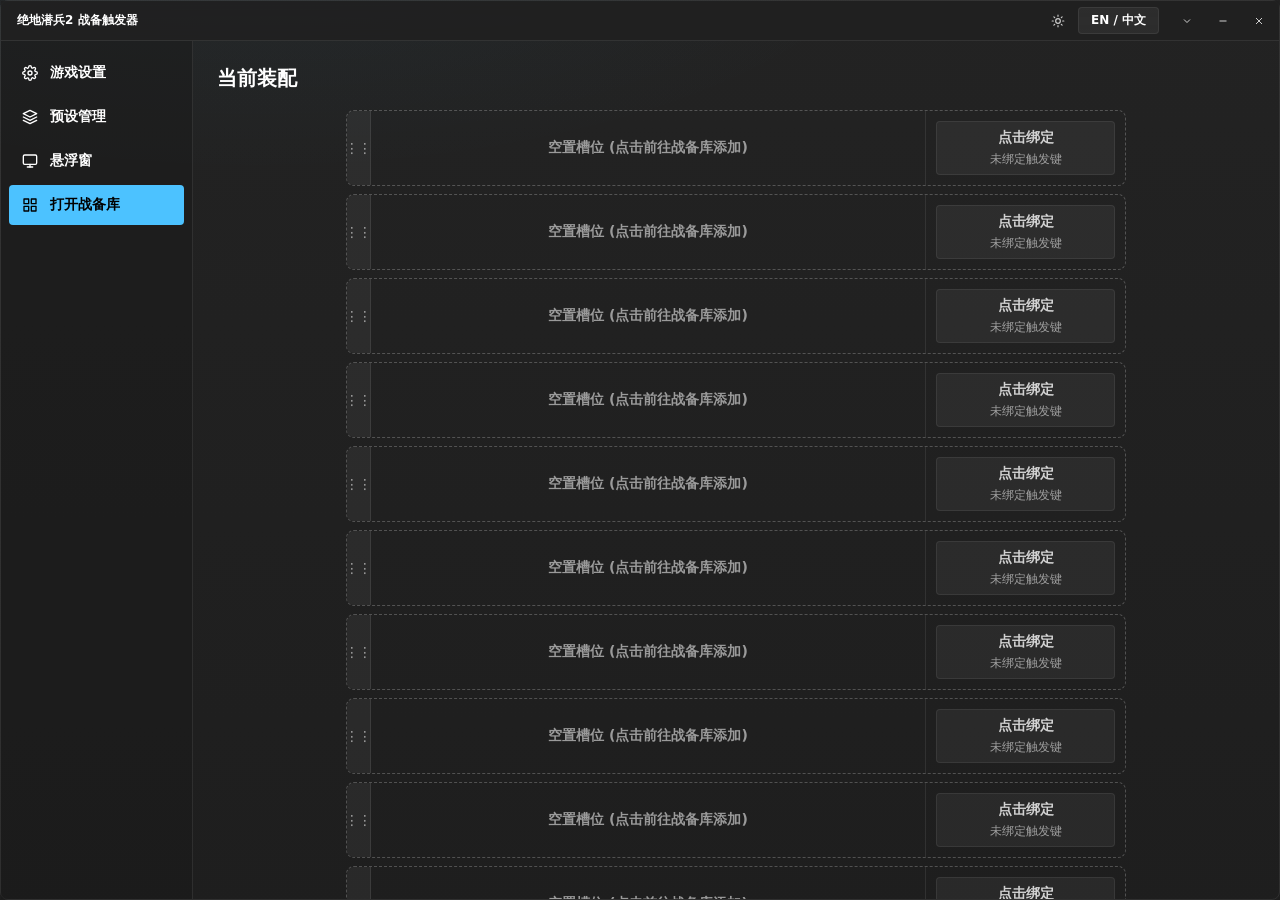
==== commit 2286d526: "feat(ui): deepen the loadout row wells with a shared token The drag handle, icon slot, and bind butt" ====
--- a/ui/index.html
+++ b/ui/index.html
@@ -150,7 +150,7 @@
         /* 拖拽手柄 */
         .drag-handle {
             width: 24px; flex-shrink: 0; display: flex; align-items: center; justify-content: center;
-            border-right: 1px solid var(--divider); background: var(--fill-control-tertiary); transition: var(--transition);
+            border-right: 1px solid var(--divider); background: var(--row-well-fill); transition: var(--transition);
             cursor: grab; touch-action: none; -webkit-user-drag: element;
         }
         .drag-handle:active { cursor: grabbing; }
@@ -169,7 +169,7 @@
         .empty-click-area:hover { background-color: var(--accent-soft); color: var(--accent-text); }
 
         .row-icon-box {
-            width: 76px; height: 100%; background: var(--fill-control-tertiary);
+            width: 76px; height: 100%; background: var(--row-well-fill);
             border-right: 1px solid var(--divider); display: flex; justify-content: center; align-items: center; padding: 12px; position: relative;
         }
         .row-icon-box img { max-width: 100%; max-height: 100%; object-fit: contain; }
@@ -199,7 +199,7 @@
 
         .row-bind-box { width: 200px; border-left: 1px solid var(--divider); padding: 10px; display: flex; }
         .bind-btn {
-            width: 100%; background: var(--fill-control-tertiary); border: 1px solid var(--stroke-control); border-radius: var(--radius-sm);
+            width: 100%; background: var(--row-well-fill); border: 1px solid var(--stroke-control); border-radius: var(--radius-sm);
             color: var(--text-secondary); font-size: 14px; font-weight: 600; cursor: pointer; transition: var(--transition);
             display: flex; flex-direction: column; justify-content: center; align-items: center; gap: 4px; z-index: 10;
         }
@@ -888,20 +888,20 @@
                 importTitle: "导入预设口令", importPh: "在此粘贴预设口令...",
                 sharePrefix: "我向你分享了一段战备预设口令，使用战备触发器导入后查看！（{code}）",
                 btnUpdate: "覆盖", btnRename: "重命名",
-                msgConfirmUpdate: "警告：确定要使用当前装配覆盖此预设吗？",
+                msgConfirmUpdate: "确定要使用当前装配覆盖此预设吗？",
                 msgPreUpdated: "预设已成功覆盖", msgPreRenamed: "预设已重命名",
                 renameTitle: "重命名预设",
 
                 // 提示
                 msgFull: "配置槽位已满 ({count}/{count})", msgClear: "已清除快捷键", msgMacro: "绑定成功:", msgKey: "键位设定成功:", msgConfirm: "该键位已被绑定，是否顶替？", msgOcrHotkeyConflict: "该键位已被设置为 OCR 识别快捷键，无法绑定为战备快捷键", msgExec: ">>> 执行战备", msgSetSaved: "游戏设置已保存",
-                msgEnterName: "请输入预设名称", msgEmptyLoadout: "当前装配为空，无法保存", msgPreSaved: "预设已成功保存", msgPreLoaded: "预设已加载并同步悬浮窗", msgConfirmDel: "警告：确定要删除此预设吗？", msgPresetExists: "保存失败：该预设名称已存在！",
+                msgEnterName: "请输入预设名称", msgEmptyLoadout: "当前装配为空，无法保存", msgPreSaved: "预设已成功保存", msgPreLoaded: "预设已加载并同步悬浮窗", msgConfirmDel: "确定要删除此预设吗？", msgPresetExists: "保存失败：该预设名称已存在！",
                 btnAddCustom: "+ 自定义战备",
                 setMenuDelay: "菜单展开等待 (ms)", setPressDelay: "按压时长 (ms)", setIntervalDelay: "指令间隔 (ms)",
                 
                 // 自定义
                 addTitle: "添加自定义战备", addCat: "战备分类", addIcon: "战备图标", uploadBtn: "选择文件", nameZh: "中文名称", nameEn: "英文名称",
                 addSeq: "指令序列 (输入W A S D)", addOcr: "OCR 匹配字段", addSave: "保存并添加", msgInvalidSeq: "序列只能包含W A S D", msgFillAll: "请填写名称、分类和指令序列", msgCustomSaved: "自定义战备已添加！",
-                addHint: "提示：点击自定义战备卡片上的 × 按钮可将其删除。", msgConfirmDelCustom: "警告：确定要删除该自定义战备吗？",
+                addHint: "提示：点击自定义战备卡片上的 × 按钮可将其删除。", msgConfirmDelCustom: "确定要删除该自定义战备吗？",
                 addNameZhPh: "输入中文名称", addNameEnPh: "输入英文名称", addSeqPh: "例如:WDSSS", addOcrPh: "例如: C4背包, C4 Pack, B/MD C4 背包",
                 
                 // 悬浮窗
@@ -949,20 +949,20 @@
                 importTitle: "Import preset code", importPh: "Paste preset code here...",
                 sharePrefix: "I shared a loadout preset code with you, import it in HD2 Trigger to view! ({code})",
                 btnUpdate: "Overwrite", btnRename: "Rename",
-                msgConfirmUpdate: "Warning: Overwrite this preset with current loadout?",
+                msgConfirmUpdate: "Overwrite this preset with current loadout?",
                 msgPreUpdated: "Preset overwritten successfully", msgPreRenamed: "Preset renamed successfully",
                 renameTitle: "Rename preset",
 
                 // 提示
                 msgFull: "Slots full ({count}/{count})", msgClear: "Hotkey cleared", msgMacro: "Macro bound:", msgKey: "Key assigned:", msgConfirm: "Key in use. Replace it?", msgOcrHotkeyConflict: "This key is already used as the OCR hotkey and cannot be bound to a stratagem.", msgExec: "Executing macro", msgSetSaved: "Settings saved",
-                msgEnterName: "Please enter a preset name", msgEmptyLoadout: "Loadout is empty", msgPreSaved: "Preset saved successfully", msgPreLoaded: "Preset loaded and synced", msgConfirmDel: "Warning: delete this preset?", msgPresetExists: "Failed: preset name already exists!",
+                msgEnterName: "Please enter a preset name", msgEmptyLoadout: "Loadout is empty", msgPreSaved: "Preset saved successfully", msgPreLoaded: "Preset loaded and synced", msgConfirmDel: "Delete this preset?", msgPresetExists: "Failed: preset name already exists!",
                 btnAddCustom: "+ Add custom",
                 setMenuDelay: "Menu open delay (ms)", setPressDelay: "Press duration (ms)", setIntervalDelay: "Interval delay (ms)",
 
                 // 自定义战备
                 addTitle: "Add custom stratagem", addCat: "Category", addIcon: "Icon (.svg)", uploadBtn: "Choose file", nameZh: "Name (zh)", nameEn: "Name (en)",
                 addSeq: "Sequence (use W A S D)", addOcr: "OCR match terms", addSave: "Save & add", msgInvalidSeq: "Sequence must only contain W, A, S, D", msgFillAll: "Please fill names, category and sequence", msgCustomSaved: "Custom stratagem added!",
-                addHint: "Hint: Click the × button on a custom stratagem card to delete it.", msgConfirmDelCustom: "Warning: delete this custom stratagem?",
+                addHint: "Hint: Click the × button on a custom stratagem card to delete it.", msgConfirmDelCustom: "Delete this custom stratagem?",
                 addNameZhPh: "Enter Chinese name", addNameEnPh: "Enter English name", addSeqPh: "e.g. W A S D", addOcrPh: "e.g. C4背包, C4 Pack, B/MD C4 Backpack",
                 
                 // 悬浮窗
@@ -993,7 +993,7 @@
         const defaultStratagemDB = [
             { id:'wpn_mg', grp:'support', name:{zh:'MG-43 机枪',en:'MG-43 Machine Gun'}, aliases:[],ocr:['机枪'], seq:['S','A','S','W','D'] , icon: 'Machine_Gun_Stratagem_Icon.svg'},
             { id:'wpn_eat', grp:'support', name:{zh:'EAT-17 消耗性反坦克武器',en:'EAT-17 Expendable Anti-Tank'}, aliases:['筒子', '次抛', 'eat'],ocr:['消耗性反坦克武器'], seq:['S','S','A','W','D'], icon: 'Expendable_Anti-Tank_Stratagem_Icon.svg'},
-            { id:'wpn_stalwart', grp:'support', name:{zh:'M-105 盟友',en:'M-105 Stalwart'}, aliases:['盟友', '小机枪'], ocr:['盟友'],ocr:['盟友'],seq:['S','A','S','W','W','A'], icon: 'Stalwart_Stratagem_Icon.svg' },
+            { id:'wpn_stalwart', grp:'support', name:{zh:'M-105 盟友',en:'M-105 Stalwart'}, aliases:['盟友', '小机枪'], ocr:['盟友'], seq:['S','A','S','W','W','A'], icon: 'Stalwart_Stratagem_Icon.svg' },
             { id:'wpn_laser', grp:'support', name:{zh:'LAS-98 激光大炮',en:'LAS-98 Laser Cannon'}, aliases:['激光炮'], ocr:['激光大炮'],seq:['S','A','S','W','A'] , icon: 'Laser_Cannon_Stratagem_Icon.svg'},
             { id:'wpn_amr', grp:'support', name:{zh:'APW-1 反器材步枪',en:'APW-1 Anti-Materiel Rifle'}, aliases:['大狙', '反器材'], ocr:['反器材步枪'],seq:['S','A','D','W','S'], icon: 'Anti-Materiel_Rifle_Stratagem_Icon.svg' },
             { id:'wpn_rr', grp:'support', name:{zh:'GR-8 无后坐力炮',en:'GR-8 Recoilless Rifle'}, aliases:['无后座'], ocr:['无后坐力炮'],seq:['S','A','D','D','A'] , icon: 'Recoilless_Rifle_Stratagem_Icon.svg'},
--- a/ui/tokens.css
+++ b/ui/tokens.css
@@ -39,6 +39,11 @@
     --fill-control: rgba(255, 255, 255, 0.0605);
     --fill-control-hover: rgba(255, 255, 255, 0.0837);
     --fill-control-tertiary: rgba(255, 255, 255, 0.0314);
+    /* Loadout row rest-state wells: the drag handle, icon slot, and bind
+       button share one depth (the empty row's handle included). Deeper than
+       the tertiary fill, lighter than the control hover so the rest < hover
+       < pressed ramp stays ordered. */
+    --row-well-fill: rgba(255, 255, 255, 0.05);
     --fill-control-pressed: rgba(255, 255, 255, 0.0314);
     --titlebar-bg: rgba(32, 32, 32, 0.85);
     --sidebar-bg: rgba(26, 26, 26, 0.55);
@@ -140,6 +145,7 @@
        invisible against the near-white window and card surfaces. */
     --fill-control-hover: rgba(0, 0, 0, 0.065);
     --fill-control-tertiary: rgba(0, 0, 0, 0.03);
+    --row-well-fill: rgba(0, 0, 0, 0.055);
     --fill-control-pressed: rgba(0, 0, 0, 0.09);
     --titlebar-bg: rgba(243, 243, 243, 0.88);
     --sidebar-bg: rgba(234, 234, 234, 0.55);
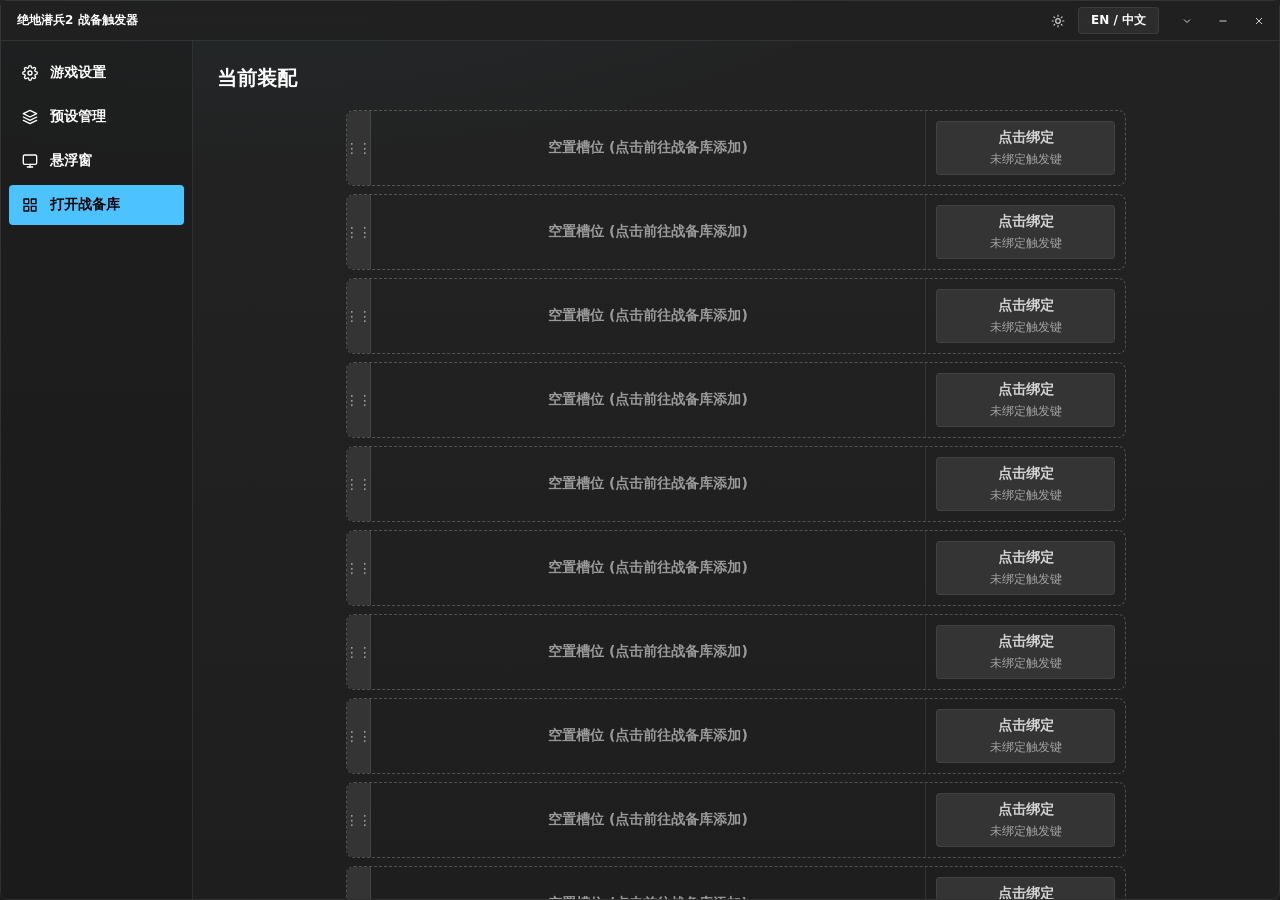
==== commit 07824a85: "feat(ui): reveal theme switches with a circular view transition Theme flips snapped instantly, which" ====
--- a/ui/index.html
+++ b/ui/index.html
@@ -35,6 +35,30 @@
             background-clip: padding-box; isolation: isolate;
             box-shadow: inset 0 1px 0 rgba(255, 255, 255, 0.03);
         }
+
+        /* 主题切换必须整窗同步瞬时完成：data-theme 翻转时变量即时生效，但
+           带 transition: all 的表面（装配行手柄/绑定按钮等 18 处）会追赶
+           167ms，不透明势井的大跨度色变让这种慢一拍肉眼可见。toggleTheme
+           在翻转前后挂上守卫类全局禁用过渡，200ms（长于最长过渡）后移除。 */
+        html.theme-switching,
+        html.theme-switching *,
+        html.theme-switching *::before,
+        html.theme-switching *::after {
+            transition: none !important;
+        }
+
+        /* 主题切换的圆形扩散揭示（View Transitions）：旧快照在下、新快照
+           在上，由 toggleTheme 以切换按钮为圆心驱动 clip-path 动画揭示。
+           禁用默认交叉淡入让揭示动画独占运动；伪层不拦截点击。不支持视
+           图过渡或偏好减少动画时，toggleTheme 走瞬时回退路径。 */
+        ::view-transition { pointer-events: none; }
+        ::view-transition-old(root),
+        ::view-transition-new(root) {
+            animation: none;
+            mix-blend-mode: normal;
+        }
+        ::view-transition-old(root) { z-index: 1; }
+        ::view-transition-new(root) { z-index: 2147483646; }
 
         /* Keep the unlocalized HTML shell out of the first painted frame. */
         html[data-ui-ready="false"] body > * {
@@ -2095,9 +2119,44 @@
 
         window.toggleTheme = () => {
             gameSettings.theme = gameSettings.theme === 'light' ? 'dark' : 'light';
-            applyTheme();
-            updateThemeButton();
-            persistSettings();
+            // 翻转期间挂守卫类禁用全局过渡（见 CSS 中 theme-switching 规则），
+            // 保证 DOM 翻转瞬时提交；圆形扩散揭示由视图过渡快照呈现。
+            const root = document.documentElement;
+            root.classList.add('theme-switching');
+            const apply = () => { applyTheme(); updateThemeButton(); };
+            const reducedMotion = window.matchMedia('(prefers-reduced-motion: reduce)').matches;
+            if (typeof document.startViewTransition !== 'function' || reducedMotion) {
+                // 回退路径：不支持视图过渡或偏好减少动画，瞬时切换。
+                apply();
+                persistSettings();
+                setTimeout(() => root.classList.remove('theme-switching'), 200);
+                return;
+            }
+            const button = document.getElementById('btn-theme');
+            const buttonRect = button ? button.getBoundingClientRect() : null;
+            const originX = buttonRect ? buttonRect.x + buttonRect.width / 2 : window.innerWidth / 2;
+            const originY = buttonRect ? buttonRect.y + buttonRect.height / 2 : window.innerHeight / 2;
+            const endRadius = Math.hypot(
+                Math.max(originX, window.innerWidth - originX),
+                Math.max(originY, window.innerHeight - originY)
+            );
+            const motion = getComputedStyle(root);
+            const duration = parseFloat(motion.getPropertyValue('--motion-duration-normal')) || 333;
+            const easing = motion.getPropertyValue('--motion-decelerate').trim() || 'ease-out';
+            const transition = document.startViewTransition(() => {
+                apply();
+                persistSettings();
+            });
+            const release = () => root.classList.remove('theme-switching');
+            transition.ready.then(() => {
+                document.documentElement.animate(
+                    { clipPath: [`circle(0px at ${originX}px ${originY}px)`, `circle(${endRadius}px at ${originX}px ${originY}px)`] },
+                    { duration: duration, easing: easing, pseudoElement: '::view-transition-new(root)' }
+                );
+            }).catch(() => {});
+            transition.finished.finally(release);
+            // 兜底：视图过渡异常未结束时也必须解除守卫，避免交互过渡被永久禁用。
+            setTimeout(release, 800);
         }
 
         function updateI18n() {
--- a/ui/tokens.css
+++ b/ui/tokens.css
@@ -40,10 +40,11 @@
     --fill-control-hover: rgba(255, 255, 255, 0.0837);
     --fill-control-tertiary: rgba(255, 255, 255, 0.0314);
     /* Loadout row rest-state wells: the drag handle, icon slot, and bind
-       button share one depth (the empty row's handle included). Deeper than
-       the tertiary fill, lighter than the control hover so the rest < hover
-       < pressed ramp stays ordered. */
-    --row-well-fill: rgba(255, 255, 255, 0.05);
+       button share one depth (the empty row's handle included). OPAQUE on
+       purpose: filled rows composite wells over bg-card while empty rows
+       composite over the transparent window, so any alpha fill shifts with
+       its backdrop and the two row kinds drift apart. */
+    --row-well-fill: #343434;
     --fill-control-pressed: rgba(255, 255, 255, 0.0314);
     --titlebar-bg: rgba(32, 32, 32, 0.85);
     --sidebar-bg: rgba(26, 26, 26, 0.55);
@@ -145,7 +146,7 @@
        invisible against the near-white window and card surfaces. */
     --fill-control-hover: rgba(0, 0, 0, 0.065);
     --fill-control-tertiary: rgba(0, 0, 0, 0.03);
-    --row-well-fill: rgba(0, 0, 0, 0.055);
+    --row-well-fill: #F0F0F0;
     --fill-control-pressed: rgba(0, 0, 0, 0.09);
     --titlebar-bg: rgba(243, 243, 243, 0.88);
     --sidebar-bg: rgba(234, 234, 234, 0.55);
